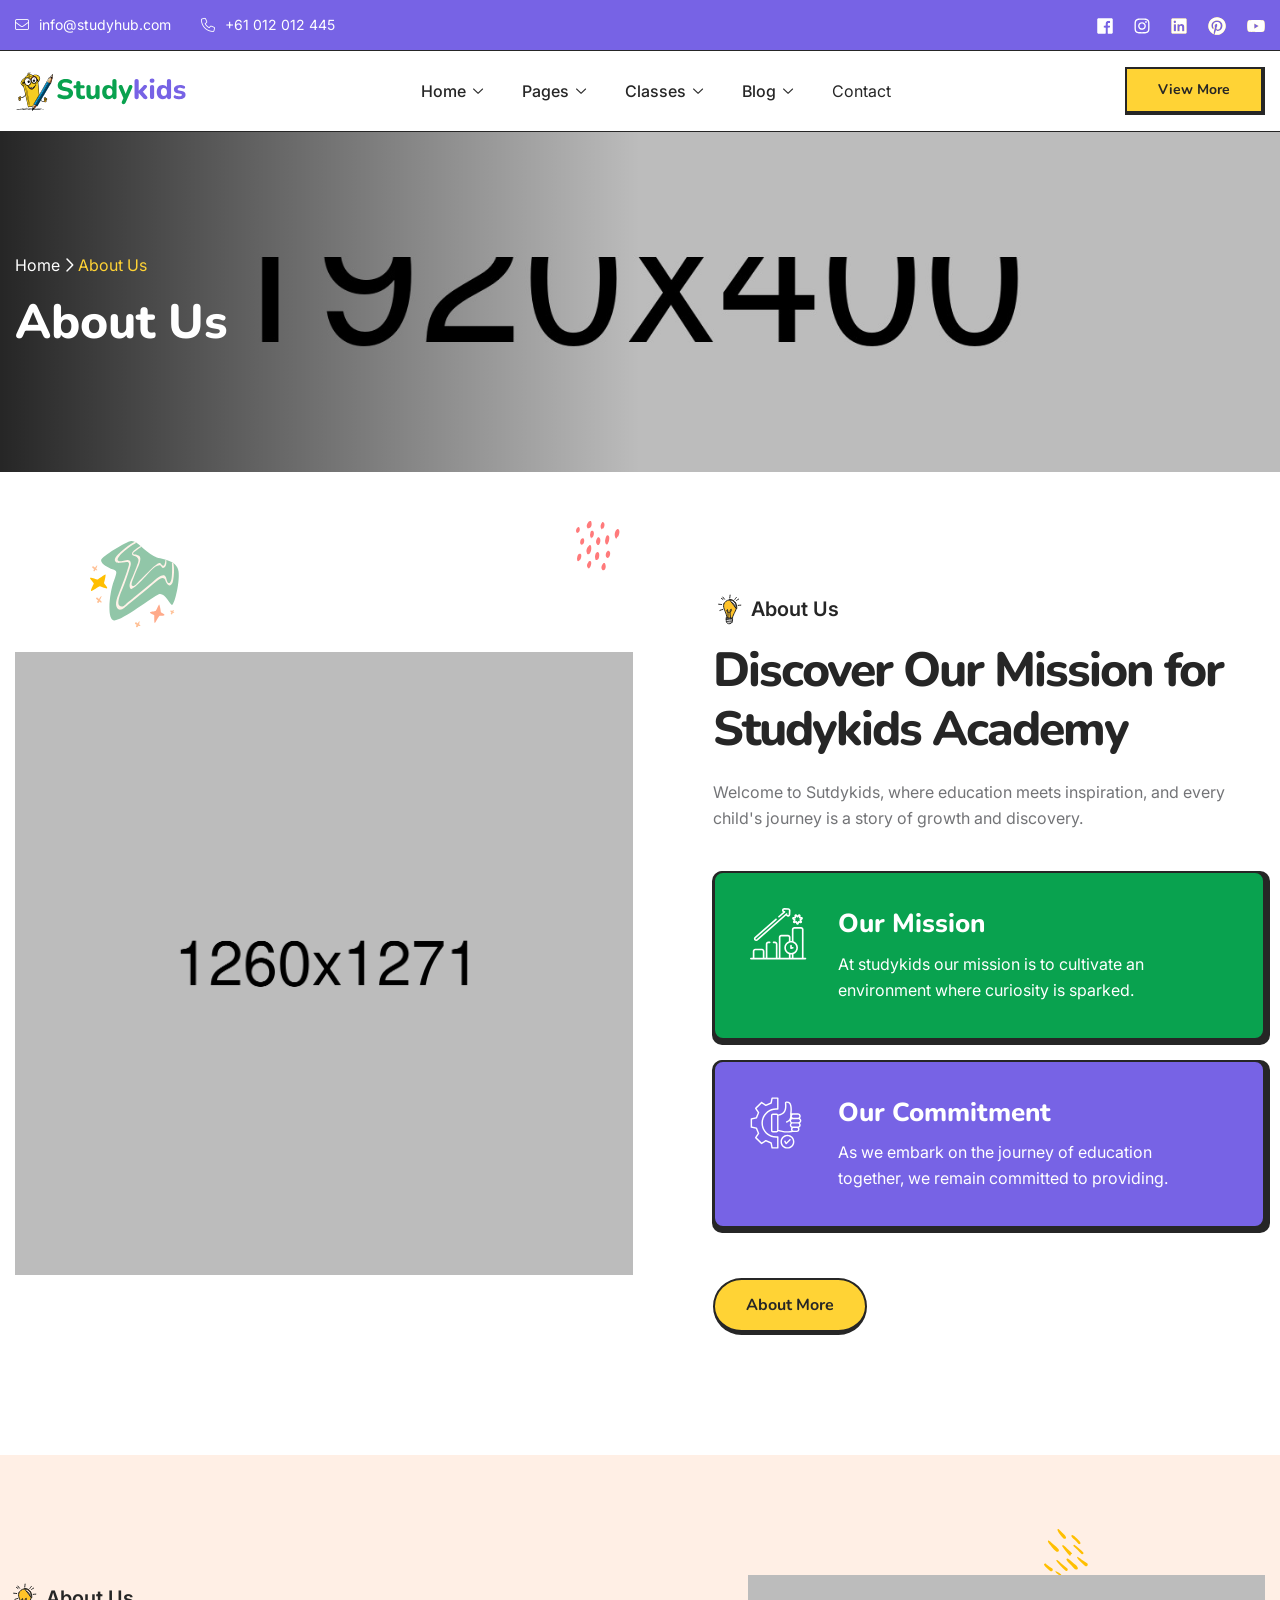
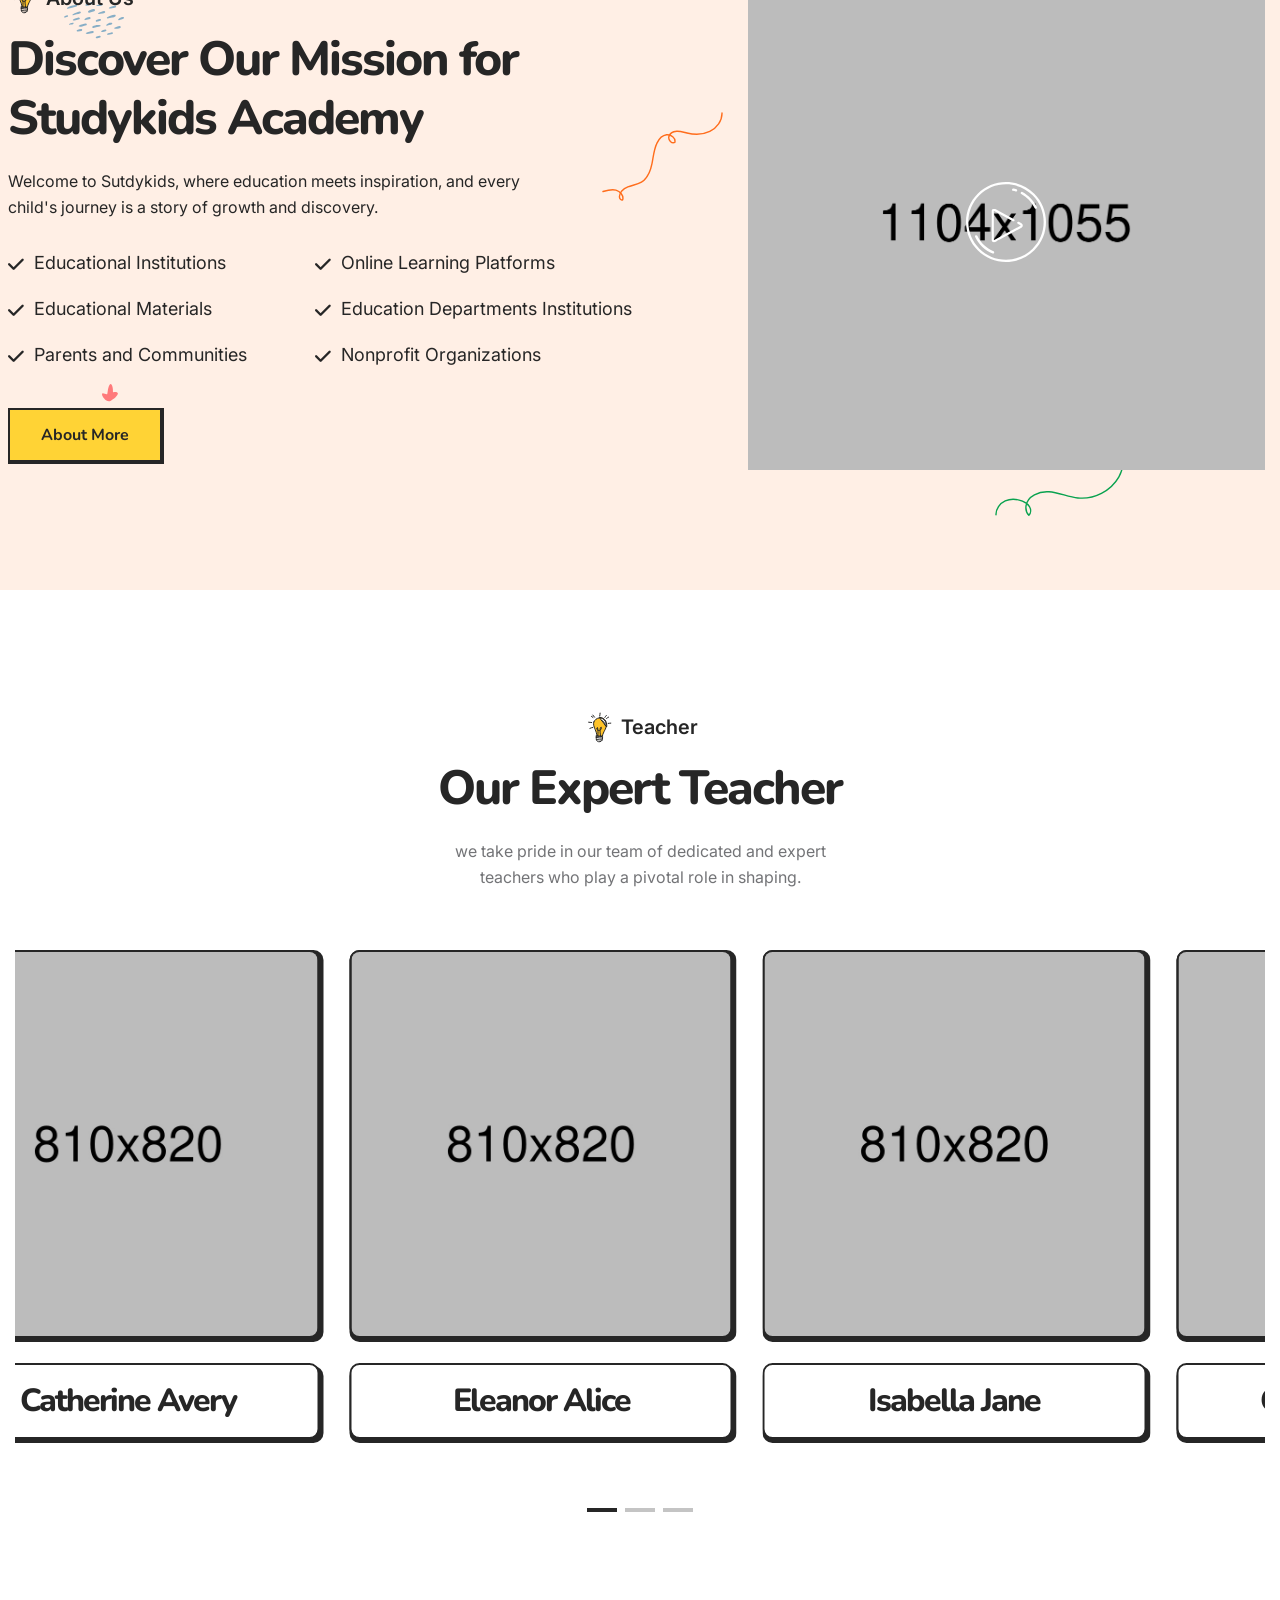
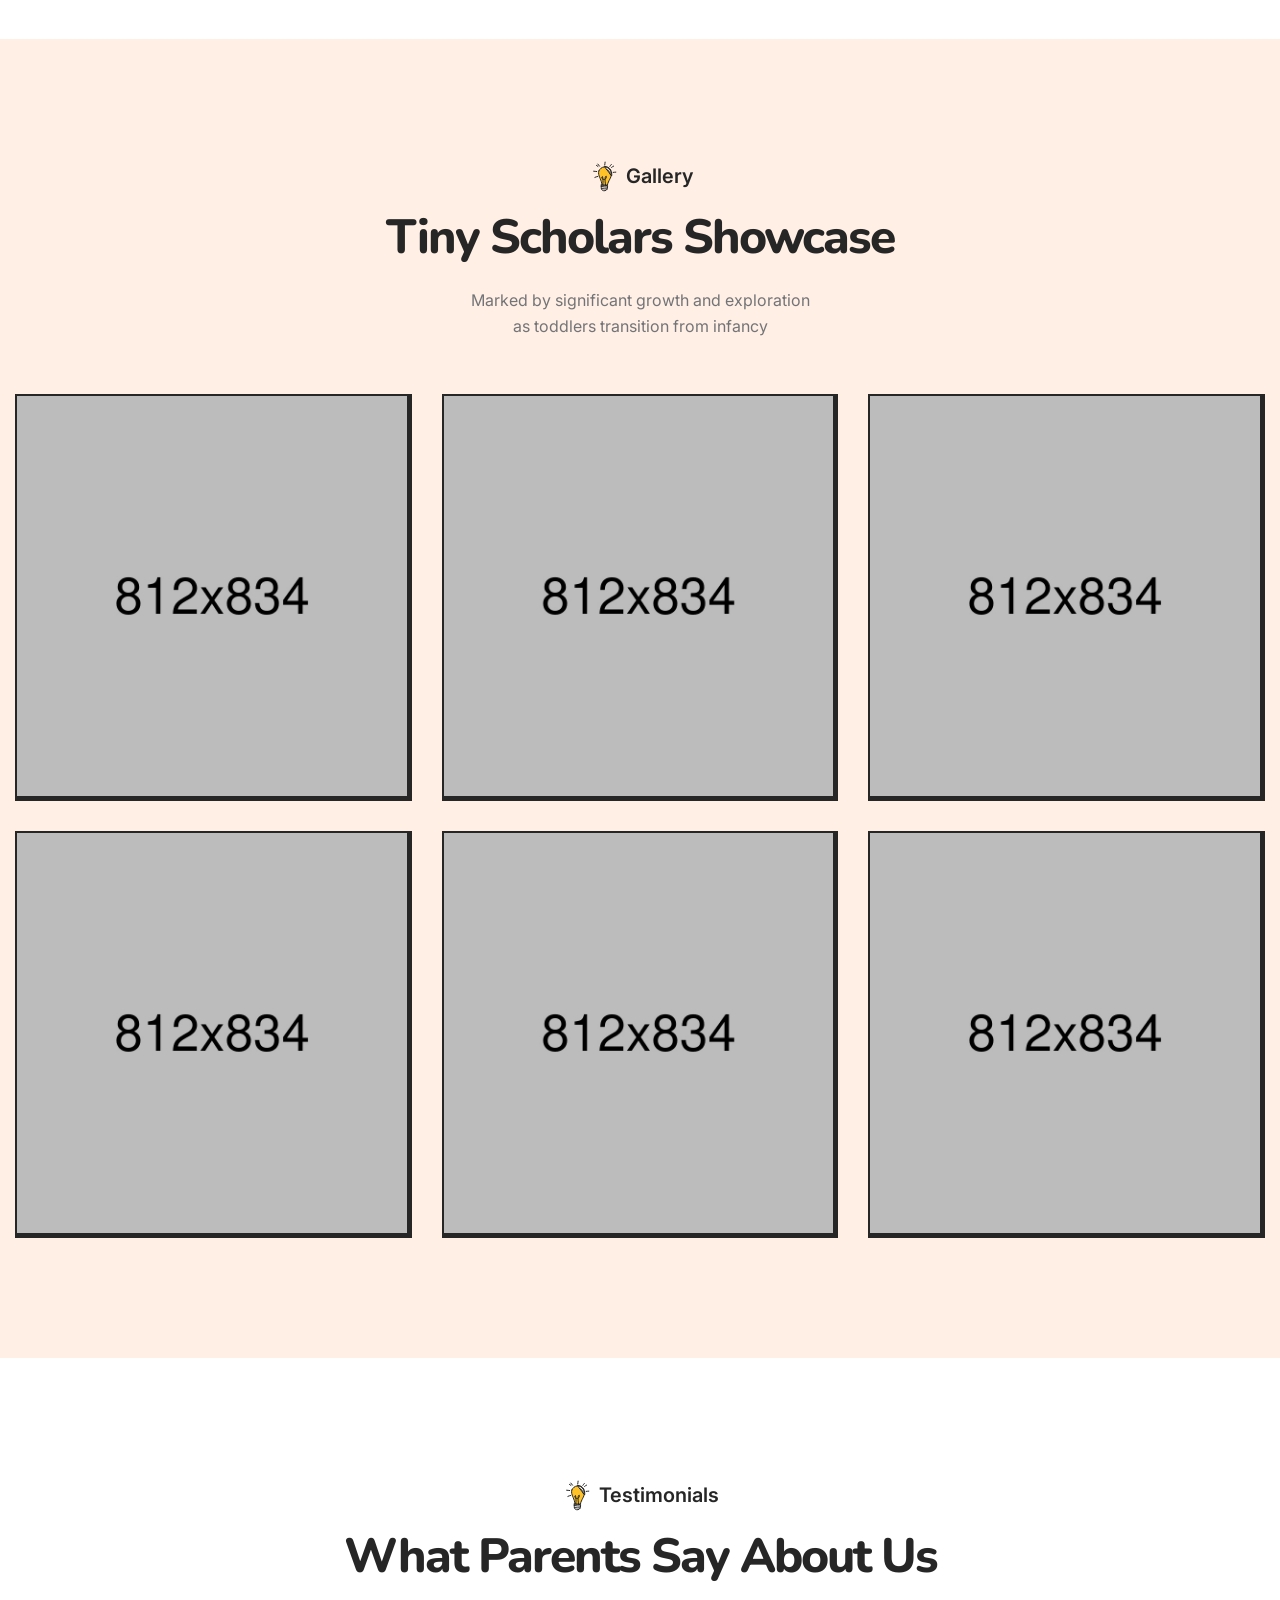
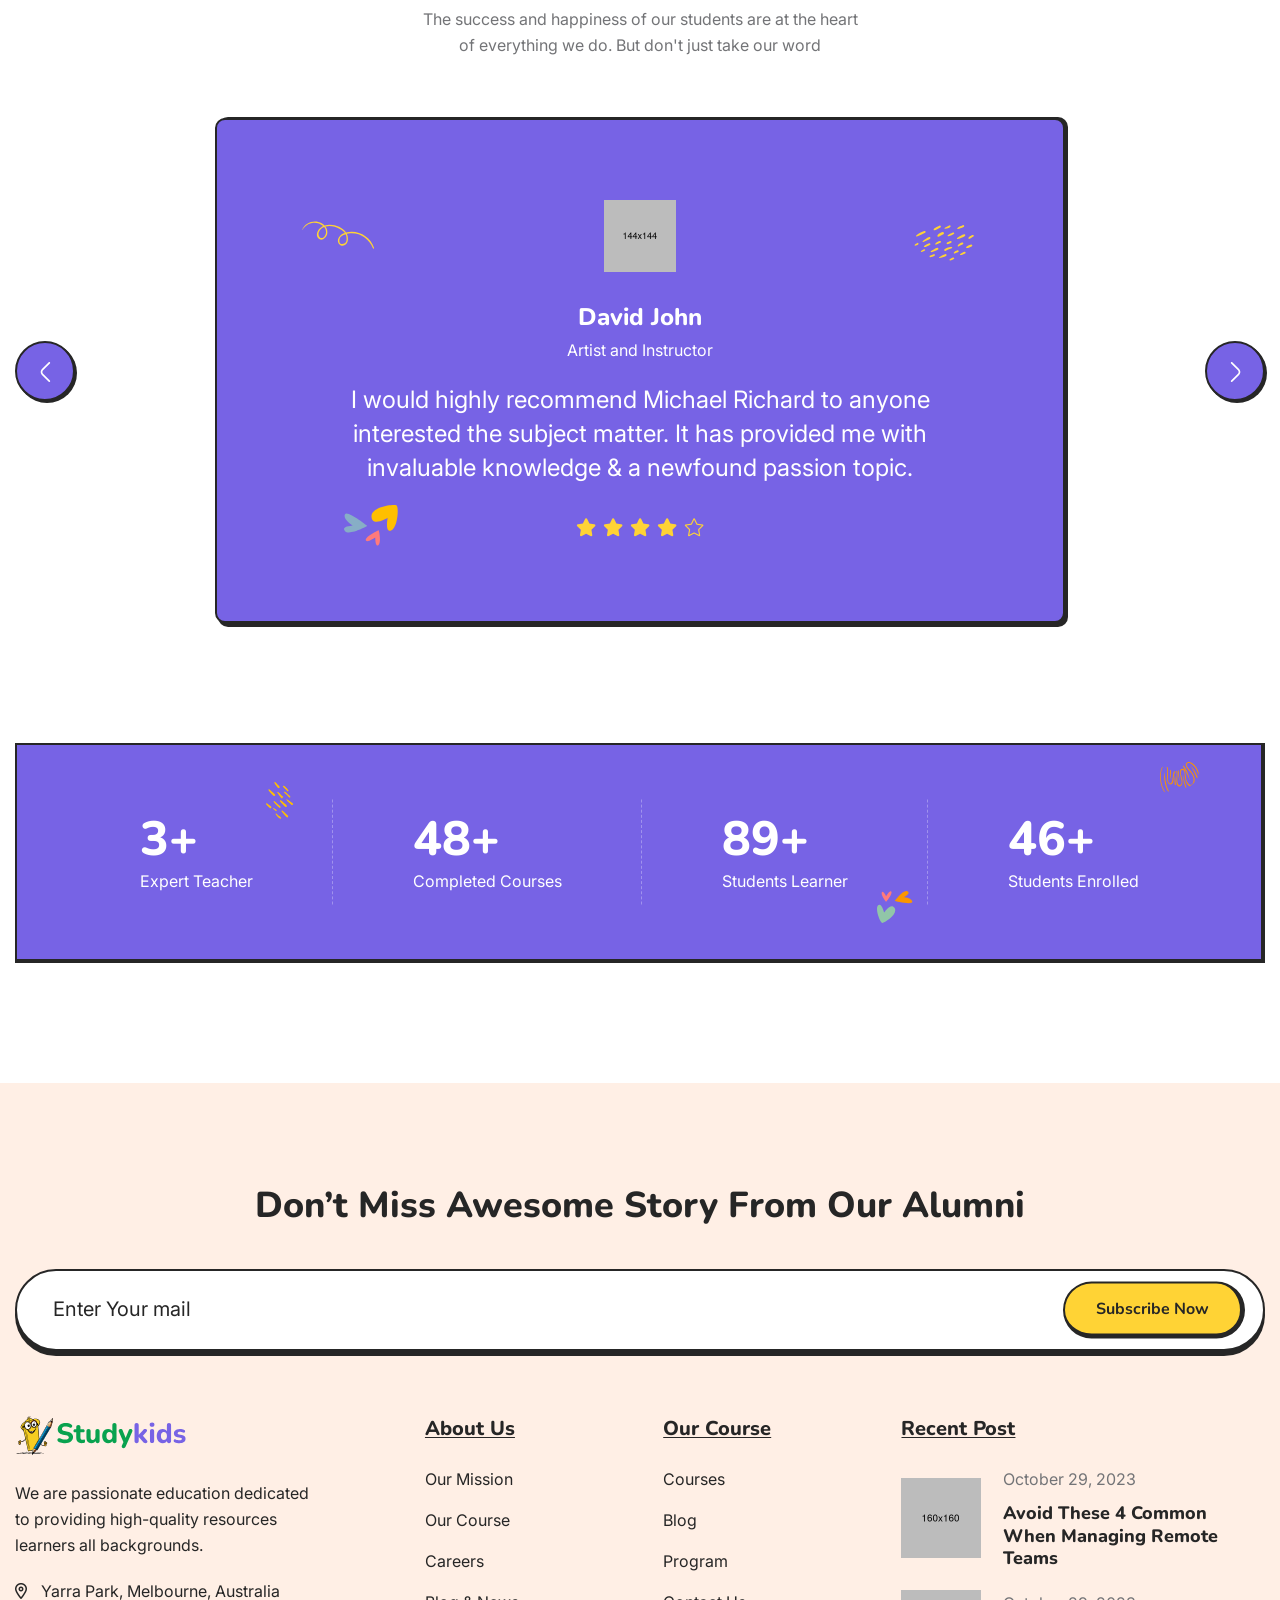
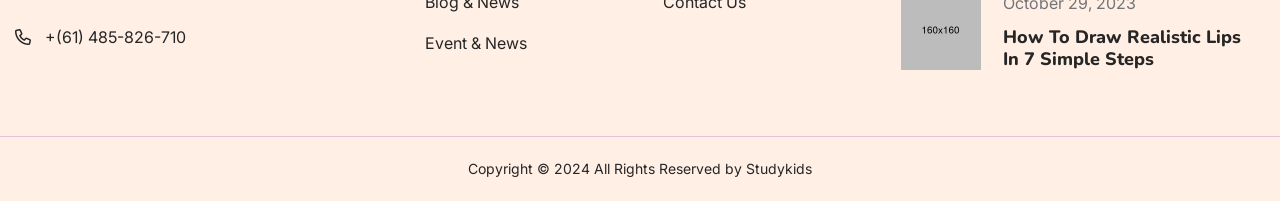
==== about.html @ 48ee7d59 "Initial website project" ====
<!DOCTYPE html>
<html lang="en">

<head>
    <meta charset="UTF-8">
    <meta name="viewport" content="width=device-width, initial-scale=1.0">
    <title>StudyKids LMS & University HTML Template </title>
    <link rel="shortcut icon" type="image/x-icon" href="assets/images/fav.png">
    <!-- fontawesome 6.4.2 -->
    <link rel="stylesheet" href="assets/css/plugins/fontawesome-6.css">
    <!-- swiper Css 10.2.0 -->
    <link rel="stylesheet" href="assets/css/plugins/swiper.min.css">
    <!-- magnific popup css -->
    <link rel="stylesheet" href="assets/css/vendor/magnific-popup.css">
    <!-- Bootstrap 5.0.2 -->
    <link rel="stylesheet" href="assets/css/vendor/bootstrap.min.css">
    <!-- jquery ui css -->
    <link rel="stylesheet" href="assets/css/vendor/jquery-ui.css">
    <!-- metismenu scss -->
    <link rel="stylesheet" href="assets/css/vendor/metismenu.css">
    <!-- custom style css -->
    <link rel="stylesheet" href="assets/css/style.css">
</head>

<body>

    <!-- header style one -->
    <!-- header style one -->
    <header class="header-one header--sticky header-default">
        <div class="header-top-one-wrapper">
            <div class="container">
                <div class="row">
                    <div class="col-lg-12">
                        <div class="header-top-one">
                            <div class="left-information">
                                <a href="mailto:someone@example.com" class="email"><i class="fa-light fa-envelope"></i>info@studyhub.com</a>
                                <a href="tel:+4733378901" class="email"><i class="fa-light fa-phone"></i>+61 012 012 445</a>
                            </div>
                            <div class="right-information">
                                <ul class="social-area">
                                    <li>
                                        <a href="#">
                                            <svg width="16" height="16" viewBox="0 0 16 16" fill="none" xmlns="http://www.w3.org/2000/svg">
                                                <path d="M14.6688 0.5H1.33125C1.11129 0.501635 0.900811 0.589738 0.745275 0.745275C0.589738 0.900811 0.501635 1.11129 0.5 1.33125V14.6688C0.501635 14.8887 0.589738 15.0992 0.745275 15.2547C0.900811 15.4103 1.11129 15.4984 1.33125 15.5H8.5125V9.7H6.5625V7.43125H8.5125V5.7625C8.5125 3.825 9.69375 2.76875 11.4312 2.76875C12.0125 2.76875 12.5938 2.76875 13.175 2.85625V4.875H11.9813C11.0375 4.875 10.8562 5.325 10.8562 5.98125V7.425H13.1063L12.8125 9.69375H10.8562V15.5H14.6688C14.8887 15.4984 15.0992 15.4103 15.2547 15.2547C15.4103 15.0992 15.4984 14.8887 15.5 14.6688V1.33125C15.4984 1.11129 15.4103 0.900811 15.2547 0.745275C15.0992 0.589738 14.8887 0.501635 14.6688 0.5V0.5Z" fill="white" />
                                                <path d="M14.6688 0.5H1.33125C1.11129 0.501635 0.900811 0.589738 0.745275 0.745275C0.589738 0.900811 0.501635 1.11129 0.5 1.33125V14.6688C0.501635 14.8887 0.589738 15.0992 0.745275 15.2547C0.900811 15.4103 1.11129 15.4984 1.33125 15.5H8.5125V9.7H6.5625V7.43125H8.5125V5.7625C8.5125 3.825 9.69375 2.76875 11.4312 2.76875C12.0125 2.76875 12.5938 2.76875 13.175 2.85625V4.875H11.9813C11.0375 4.875 10.8562 5.325 10.8562 5.98125V7.425H13.1063L12.8125 9.69375H10.8562V15.5H14.6688C14.8887 15.4984 15.0992 15.4103 15.2547 15.2547C15.4103 15.0992 15.4984 14.8887 15.5 14.6688V1.33125C15.4984 1.11129 15.4103 0.900811 15.2547 0.745275C15.0992 0.589738 14.8887 0.501635 14.6688 0.5V0.5Z" fill="white" />
                                            </svg>
                                        </a>
                                    </li>
                                    <li>
                                        <a href="#">
                                            <svg width="16" height="16" viewBox="0 0 16 16" fill="none" xmlns="http://www.w3.org/2000/svg">
                                                <path fill-rule="evenodd" clip-rule="evenodd" d="M11.0306 1.89513C10.2398 1.859 10.0026 1.85137 8 1.85137V1.85131C5.99744 1.85131 5.76019 1.859 4.96938 1.89506C4.49378 1.90072 4.02269 1.98808 3.57669 2.15331C3.25324 2.27812 2.9595 2.46925 2.71436 2.7144C2.46922 2.95955 2.27811 3.2533 2.15331 3.57675C1.98808 4.02276 1.90072 4.49384 1.89506 4.96944C1.85894 5.76025 1.85131 5.9975 1.85131 8.00006C1.85131 10.0026 1.859 10.2399 1.89506 11.0307C1.90072 11.5063 1.98808 11.9774 2.15331 12.4234C2.27812 12.7468 2.46923 13.0405 2.71437 13.2857C2.95951 13.5308 3.25325 13.7219 3.57669 13.8467C4.02269 14.012 4.49378 14.0993 4.96938 14.105C5.76013 14.1411 5.99725 14.1487 8 14.1487C10.0028 14.1487 10.2399 14.1411 11.0306 14.105C11.5062 14.0993 11.9773 14.012 12.4233 13.8467C12.7467 13.7219 13.0405 13.5308 13.2856 13.2857C13.5308 13.0405 13.7219 12.7468 13.8467 12.4234C14.0119 11.9774 14.0993 11.5063 14.1049 11.0307C14.1411 10.2399 14.1487 10.0026 14.1487 8.00006C14.1487 5.9975 14.141 5.76025 14.1049 4.96944C14.0993 4.49384 14.0119 4.02276 13.8467 3.57675C13.7219 3.25331 13.5308 2.95958 13.2856 2.71444C13.0405 2.4693 12.7467 2.27818 12.4233 2.15338C11.9773 1.98814 11.5062 1.90079 11.0306 1.89513ZM4.90775 0.545125C5.70769 0.508625 5.96312 0.5 8 0.5C10.0369 0.5 10.2923 0.508625 11.0919 0.545438C11.7141 0.557899 12.3297 0.675778 12.9125 0.894062C13.4108 1.08672 13.8633 1.38135 14.2411 1.75907C14.6188 2.13679 14.9135 2.58927 15.1063 3.0875C15.3245 3.67018 15.4424 4.28566 15.4549 4.90775C15.4914 5.70769 15.5 5.96312 15.5 8C15.5 10.0369 15.4914 10.2923 15.4552 11.0919C15.4427 11.7141 15.3248 12.3297 15.1066 12.9125C14.9139 13.4108 14.6192 13.8633 14.2414 14.2411C13.8636 14.6189 13.4111 14.9136 12.9128 15.1063C12.33 15.3245 11.7144 15.4424 11.0922 15.4549C10.2923 15.4914 10.0369 15.5 8 15.5C5.96312 15.5 5.70769 15.4914 4.90806 15.4552C4.28586 15.4427 3.67028 15.3249 3.0875 15.1066C2.58921 14.9139 2.13667 14.6192 1.7589 14.2414C1.38112 13.8636 1.08645 13.4111 0.89375 12.9128C0.675466 12.33 0.557586 11.7144 0.545125 11.0922C0.508625 10.2923 0.5 10.0369 0.5 8C0.5 5.96312 0.508625 5.70769 0.545125 4.90806C0.557579 4.28586 0.675459 3.67028 0.89375 3.0875C1.08645 2.58921 1.38112 2.13667 1.7589 1.7589C2.13667 1.38112 2.58921 1.08645 3.0875 0.89375C3.67018 0.675493 4.28566 0.557614 4.90775 0.545125ZM12.0035 4.89644C12.5005 4.89644 12.9035 4.49349 12.9035 3.99644C12.9035 3.49938 12.5005 3.09644 12.0035 3.09644C11.5064 3.09644 11.1035 3.49938 11.1035 3.99644C11.1035 4.49349 11.5064 4.89644 12.0035 4.89644ZM7.99998 4.14868C7.23825 4.14868 6.49363 4.37456 5.86027 4.79776C5.22692 5.22095 4.73328 5.82245 4.44178 6.5262C4.15027 7.22995 4.074 8.00433 4.22261 8.75142C4.37122 9.49852 4.73802 10.1848 5.27665 10.7234C5.81527 11.262 6.50152 11.6288 7.24862 11.7774C7.99571 11.926 8.77009 11.8498 9.47384 11.5583C10.1776 11.2668 10.7791 10.7731 11.2023 10.1398C11.6255 9.50641 11.8514 8.76179 11.8514 8.00006C11.8514 6.97861 11.4456 5.999 10.7233 5.27672C10.001 4.55445 9.02143 4.14868 7.99998 4.14868ZM7.99998 10.5001C7.50553 10.5001 7.02218 10.3534 6.61106 10.0787C6.19993 9.80403 5.8795 9.41358 5.69028 8.95677C5.50106 8.49995 5.45156 7.99728 5.54802 7.51233C5.64448 7.02738 5.88258 6.58192 6.23221 6.23229C6.58185 5.88266 7.0273 5.64456 7.51226 5.54809C7.99721 5.45163 8.49988 5.50114 8.95669 5.69036C9.41351 5.87958 9.80395 6.20001 10.0787 6.61113C10.3534 7.02225 10.5 7.5056 10.5 8.00006C10.5 8.6631 10.2366 9.29898 9.76775 9.76782C9.29891 10.2367 8.66302 10.5001 7.99998 10.5001Z" fill="white" />
                                            </svg>
                                        </a>
                                    </li>
                                    <li>
                                        <a href="#">
                                            <svg width="16" height="16" viewBox="0 0 16 16" fill="none" xmlns="http://www.w3.org/2000/svg">
                                                <path d="M14.3812 0.50002H1.61875C1.32795 0.498272 1.04803 0.610457 0.838927 0.812551C0.629823 1.01465 0.508163 1.29058 0.5 1.58127V14.375C0.506563 14.6662 0.627723 14.9431 0.837178 15.1455C1.04663 15.348 1.32748 15.4596 1.61875 15.4563H14.3812C14.6725 15.4596 14.9534 15.348 15.1628 15.1455C15.3723 14.9431 15.4934 14.6662 15.5 14.375V1.58127C15.4918 1.29058 15.3702 1.01465 15.1611 0.812551C14.952 0.610457 14.672 0.498272 14.3812 0.50002V0.50002ZM4.94375 13.2563H2.74375V6.12502H4.94375V13.2563ZM3.86875 5.13127C3.53097 5.13137 3.20655 4.99936 2.9648 4.76345C2.72306 4.52755 2.58316 4.20645 2.575 3.86877C2.56888 3.69723 2.59816 3.52626 2.66102 3.36653C2.72387 3.2068 2.81895 3.06172 2.94032 2.94034C3.0617 2.81897 3.20678 2.72389 3.36651 2.66104C3.52624 2.59818 3.69721 2.5689 3.86875 2.57502C4.19553 2.59777 4.50151 2.74364 4.72494 2.98317C4.94838 3.2227 5.07263 3.53808 5.07263 3.86565C5.07263 4.19321 4.94838 4.50859 4.72494 4.74812C4.50151 4.98765 4.19553 5.13352 3.86875 5.15627V5.13127ZM13.3 13.2125H11.125V9.72502C11.125 8.89377 11.125 7.81252 9.9625 7.81252C8.8 7.81252 8.625 8.72502 8.625 9.64377V13.175H6.4V6.12502H8.475V7.06252H8.51875C8.73143 6.69316 9.04155 6.38937 9.41522 6.18435C9.78888 5.97933 10.2117 5.88097 10.6375 5.90002C12.8812 5.90002 13.3 7.40002 13.3 9.30627V13.2125Z" fill="#FFD335" />
                                                <path d="M14.3812 0.50002H1.61875C1.32795 0.498272 1.04803 0.610457 0.838927 0.812551C0.629823 1.01465 0.508163 1.29058 0.5 1.58127V14.375C0.506563 14.6662 0.627723 14.9431 0.837178 15.1455C1.04663 15.348 1.32748 15.4596 1.61875 15.4563H14.3812C14.6725 15.4596 14.9534 15.348 15.1628 15.1455C15.3723 14.9431 15.4934 14.6662 15.5 14.375V1.58127C15.4918 1.29058 15.3702 1.01465 15.1611 0.812551C14.952 0.610457 14.672 0.498272 14.3812 0.50002V0.50002ZM4.94375 13.2563H2.74375V6.12502H4.94375V13.2563ZM3.86875 5.13127C3.53097 5.13137 3.20655 4.99936 2.9648 4.76345C2.72306 4.52755 2.58316 4.20645 2.575 3.86877C2.56888 3.69723 2.59816 3.52626 2.66102 3.36653C2.72387 3.2068 2.81895 3.06172 2.94032 2.94034C3.0617 2.81897 3.20678 2.72389 3.36651 2.66104C3.52624 2.59818 3.69721 2.5689 3.86875 2.57502C4.19553 2.59777 4.50151 2.74364 4.72494 2.98317C4.94838 3.2227 5.07263 3.53808 5.07263 3.86565C5.07263 4.19321 4.94838 4.50859 4.72494 4.74812C4.50151 4.98765 4.19553 5.13352 3.86875 5.15627V5.13127ZM13.3 13.2125H11.125V9.72502C11.125 8.89377 11.125 7.81252 9.9625 7.81252C8.8 7.81252 8.625 8.72502 8.625 9.64377V13.175H6.4V6.12502H8.475V7.06252H8.51875C8.73143 6.69316 9.04155 6.38937 9.41522 6.18435C9.78888 5.97933 10.2117 5.88097 10.6375 5.90002C12.8812 5.90002 13.3 7.40002 13.3 9.30627V13.2125Z" fill="white" />
                                            </svg>
                                        </a>
                                    </li>
                                    <li>
                                        <a href="#">
                                            <svg width="18" height="18" viewBox="0 0 18 18" fill="none" xmlns="http://www.w3.org/2000/svg">
                                                <path d="M9 0.25C6.9714 0.263815 5.01064 0.982071 3.45313 2.2819C1.89562 3.58172 0.838154 5.38235 0.461624 7.37574C0.085095 9.36913 0.412903 11.4314 1.38897 13.2098C2.36504 14.9882 3.92871 16.3722 5.8125 17.125C5.68589 16.2965 5.68589 15.4535 5.8125 14.625L6.84375 10.25C6.68055 9.85378 6.59974 9.42847 6.60625 9C6.60625 7.7875 7.3125 6.875 8.1875 6.875C8.34601 6.87262 8.50317 6.90452 8.6482 6.96853C8.79323 7.03255 8.92272 7.12715 9.02778 7.24587C9.13284 7.36458 9.21101 7.50461 9.25691 7.65635C9.30282 7.80808 9.31538 7.96795 9.29375 8.125C9.29375 8.875 8.81875 10 8.56875 11.0375C8.51494 11.231 8.50854 11.4346 8.5501 11.6311C8.59165 11.8275 8.67993 12.0111 8.80747 12.1662C8.93501 12.3214 9.09805 12.4435 9.28278 12.5223C9.46752 12.601 9.66851 12.6341 9.86875 12.6188C11.4187 12.6188 12.6187 10.975 12.6187 8.6125C12.6343 8.13243 12.5497 7.65438 12.3702 7.20885C12.1907 6.76331 11.9203 6.36009 11.5763 6.02488C11.2323 5.68968 10.8222 5.42987 10.3721 5.26201C9.92209 5.09416 9.442 5.02195 8.9625 5.05C8.45056 5.02801 7.93948 5.11013 7.4602 5.29139C6.98092 5.47264 6.5434 5.74927 6.17412 6.10452C5.80485 6.45977 5.5115 6.88626 5.31184 7.35817C5.11217 7.83008 5.01033 8.33759 5.0125 8.85C5.00555 9.56384 5.22429 10.2616 5.6375 10.8438C5.66754 10.8771 5.68895 10.9174 5.69984 10.961C5.71074 11.0046 5.71079 11.0501 5.7 11.0938C5.63125 11.3688 5.48125 11.9688 5.45625 12.0875C5.43125 12.2063 5.325 12.2812 5.1625 12.2062C4.06875 11.6937 3.3875 10.1 3.3875 8.8125C3.3875 6.05625 5.39375 3.51875 9.16875 3.51875C12.2 3.51875 14.5625 5.68125 14.5625 8.575C14.5625 11.5875 12.6875 14.0125 10.0187 14.0125C9.62751 14.0261 9.23907 13.9418 8.8887 13.7671C8.53834 13.5925 8.23715 13.3331 8.0125 13.0125L7.46875 15.0938C7.20809 15.9026 6.84247 16.6738 6.38125 17.3875C7.23111 17.6387 8.11386 17.7609 9 17.75C11.3206 17.75 13.5462 16.8281 15.1872 15.1872C16.8281 13.5462 17.75 11.3206 17.75 9C17.75 6.67936 16.8281 4.45376 15.1872 2.81282C13.5462 1.17187 11.3206 0.25 9 0.25" fill="#FFD335" />
                                                <path d="M9 0.25C6.9714 0.263815 5.01064 0.982071 3.45313 2.2819C1.89562 3.58172 0.838154 5.38235 0.461624 7.37574C0.085095 9.36913 0.412903 11.4314 1.38897 13.2098C2.36504 14.9882 3.92871 16.3722 5.8125 17.125C5.68589 16.2965 5.68589 15.4535 5.8125 14.625L6.84375 10.25C6.68055 9.85378 6.59974 9.42847 6.60625 9C6.60625 7.7875 7.3125 6.875 8.1875 6.875C8.34601 6.87262 8.50317 6.90452 8.6482 6.96853C8.79323 7.03255 8.92272 7.12715 9.02778 7.24587C9.13284 7.36458 9.21101 7.50461 9.25691 7.65635C9.30282 7.80808 9.31538 7.96795 9.29375 8.125C9.29375 8.875 8.81875 10 8.56875 11.0375C8.51494 11.231 8.50854 11.4346 8.5501 11.6311C8.59165 11.8275 8.67993 12.0111 8.80747 12.1662C8.93501 12.3214 9.09805 12.4435 9.28278 12.5223C9.46752 12.601 9.66851 12.6341 9.86875 12.6188C11.4187 12.6188 12.6187 10.975 12.6187 8.6125C12.6343 8.13243 12.5497 7.65438 12.3702 7.20885C12.1907 6.76331 11.9203 6.36009 11.5763 6.02488C11.2323 5.68968 10.8222 5.42987 10.3721 5.26201C9.92209 5.09416 9.442 5.02195 8.9625 5.05C8.45056 5.02801 7.93948 5.11013 7.4602 5.29139C6.98092 5.47264 6.5434 5.74927 6.17412 6.10452C5.80485 6.45977 5.5115 6.88626 5.31184 7.35817C5.11217 7.83008 5.01033 8.33759 5.0125 8.85C5.00555 9.56384 5.22429 10.2616 5.6375 10.8438C5.66754 10.8771 5.68895 10.9174 5.69984 10.961C5.71074 11.0046 5.71079 11.0501 5.7 11.0938C5.63125 11.3688 5.48125 11.9688 5.45625 12.0875C5.43125 12.2063 5.325 12.2812 5.1625 12.2062C4.06875 11.6937 3.3875 10.1 3.3875 8.8125C3.3875 6.05625 5.39375 3.51875 9.16875 3.51875C12.2 3.51875 14.5625 5.68125 14.5625 8.575C14.5625 11.5875 12.6875 14.0125 10.0187 14.0125C9.62751 14.0261 9.23907 13.9418 8.8887 13.7671C8.53834 13.5925 8.23715 13.3331 8.0125 13.0125L7.46875 15.0938C7.20809 15.9026 6.84247 16.6738 6.38125 17.3875C7.23111 17.6387 8.11386 17.7609 9 17.75C11.3206 17.75 13.5462 16.8281 15.1872 15.1872C16.8281 13.5462 17.75 11.3206 17.75 9C17.75 6.67936 16.8281 4.45376 15.1872 2.81282C13.5462 1.17187 11.3206 0.25 9 0.25" fill="white" />
                                            </svg>
                                        </a>
                                    </li>
                                    <li>
                                        <a href="#">
                                            <svg width="18" height="14" viewBox="0 0 18 14" fill="none" xmlns="http://www.w3.org/2000/svg">
                                                <path d="M17.3817 2.7875C17.2821 2.41753 17.0871 2.0802 16.8162 1.80927C16.5453 1.53835 16.2079 1.34334 15.838 1.24375C14.4755 0.875 9.00047 0.875 9.00047 0.875C9.00047 0.875 3.52547 0.875 2.16297 1.24375C1.79299 1.34334 1.45567 1.53835 1.18474 1.80927C0.913819 2.0802 0.718806 2.41753 0.61922 2.7875C0.364811 4.17704 0.241353 5.58739 0.25047 7C0.241353 8.41261 0.364811 9.82296 0.61922 11.2125C0.718806 11.5825 0.913819 11.9198 1.18474 12.1907C1.45567 12.4617 1.79299 12.6567 2.16297 12.7563C3.52547 13.125 9.00047 13.125 9.00047 13.125C9.00047 13.125 14.4755 13.125 15.838 12.7563C16.2079 12.6567 16.5453 12.4617 16.8162 12.1907C17.0871 11.9198 17.2821 11.5825 17.3817 11.2125C17.6361 9.82296 17.7596 8.41261 17.7505 7C17.7596 5.58739 17.6361 4.17704 17.3817 2.7875V2.7875ZM7.25047 9.625V4.375L11.7942 7L7.25047 9.625Z" fill="#FFD335" />
                                                <path d="M17.3817 2.7875C17.2821 2.41753 17.0871 2.0802 16.8162 1.80927C16.5453 1.53835 16.2079 1.34334 15.838 1.24375C14.4755 0.875 9.00047 0.875 9.00047 0.875C9.00047 0.875 3.52547 0.875 2.16297 1.24375C1.79299 1.34334 1.45567 1.53835 1.18474 1.80927C0.913819 2.0802 0.718806 2.41753 0.61922 2.7875C0.364811 4.17704 0.241353 5.58739 0.25047 7C0.241353 8.41261 0.364811 9.82296 0.61922 11.2125C0.718806 11.5825 0.913819 11.9198 1.18474 12.1907C1.45567 12.4617 1.79299 12.6567 2.16297 12.7563C3.52547 13.125 9.00047 13.125 9.00047 13.125C9.00047 13.125 14.4755 13.125 15.838 12.7563C16.2079 12.6567 16.5453 12.4617 16.8162 12.1907C17.0871 11.9198 17.2821 11.5825 17.3817 11.2125C17.6361 9.82296 17.7596 8.41261 17.7505 7C17.7596 5.58739 17.6361 4.17704 17.3817 2.7875V2.7875ZM7.25047 9.625V4.375L11.7942 7L7.25047 9.625Z" fill="white" />
                                            </svg>
                                        </a>
                                    </li>
                                </ul>
                            </div>
                        </div>
                    </div>
                </div>
            </div>
        </div>
        <div class="header-main">
            <div class="container">
                <div class="header-one-wrapper">
                    <div class="left-side-header">
                        <a href="index.html" class="logo-area">
                            <img src="assets/images/logo/logo-1.svg" alt="logo">
                        </a>
                    </div>

                    <div class="main-nav-one">
                        <nav>
                            <ul>
                                <li class="has-dropdown" style="position: static;">
                                    <a class="nav-link" href="#">Home</a>

                                    <ul class="submenu">
                                        <li>
                                            <a href="index.html">Home 01</a>
                                        </li>
                                        <li>
                                            <a href="index-two.html">Home 02</a>
                                        </li>
                                        <li>
                                            <a href="index-three.html">Home 03</a>
                                        </li>
                                        <li>
                                            <a href="index-four.html">Home 04</a>
                                        </li>
                                    </ul>
                                </li>
                                <li class="has-dropdown">
                                    <a class="nav-link" href="#">Pages</a>
                                    <ul class="submenu">
                                        <li><a href="about.html">About Us</a></li>
                                        <li><a href="team.html">Team</a></li>
                                        <li><a href="team-details.html">Team Details</a></li>
                                        <li><a href="event.html">Event</a></li>
                                        <li><a href="event-details.html">Event Details</a></li>
                                        <li><a href="program-details.html">Program Details</a></li>
                                        <li><a href="pricing.html">Pricing</a></li>
                                        <li><a href="pricing-two.html">Pricing Two</a></li>
                                    </ul>
                                </li>
                                <li class="has-dropdown">
                                    <a class="nav-link" href="#">Classes</a>
                                    <ul class="submenu">
                                        <li><a href="course.html">Courses</a></li>
                                        <li><a href="course-details.html">Course Details</a></li>
                                    </ul>
                                </li>
                                <li class="has-dropdown">
                                    <a class="nav-link" href="#">Blog</a>
                                    <ul class="submenu">
                                        <li><a href="blog.html">Blog</a></li>
                                        <li><a href="blog-grid.html">Blog Grid</a></li>
                                        <li><a href="blog-list.html">Blog List</a></li>
                                        <li><a href="blog-right-sidebar.html">Blog Right Sidebar</a></li>
                                        <li><a href="blog-left-sidebar.html">Blog Left Sidebar</a></li>
                                        <li><a href="blog-details.html">Blog Details</a></li>
                                    </ul>
                                </li>
                                <li>
                                    <a class="nav-link" href="contact.html">Contact</a>
                                </li>
                            </ul>
                        </nav>
                    </div>

                    <div class="header-right-area-one">
                        <div class="buttons-area">
                            <a href="registration.html" class="rts-btn btn-primary">View More</a>
                        </div>
                        <div class="menu-btn" id="menu-btn">
                            <svg width="20" height="16" viewBox="0 0 20 16" fill="none" xmlns="http://www.w3.org/2000/svg">
                                <rect y="14" width="20" height="2" fill="#1F1F25"></rect>
                                <rect y="7" width="20" height="2" fill="#1F1F25"></rect>
                                <rect width="20" height="2" fill="#1F1F25"></rect>
                            </svg>
                        </div>
                    </div>
                </div>
            </div>
        </div>
    </header>
    <!-- header style end -->
    <!-- header style end -->

    <!-- Bread-Crumb style -->

    <!-- bread crumb area -->
    <div class="rts-breadcrumb-area rts-section-gap bg_image">
        <div class="container">
            <div class="row">
                <div class="col-lg-12">
                    <div class="breadcrumb-main-wrapper">
                        <div class="pagination-wrapper">
                            <a href="index.html">Home</a>
                            <i class="fa-regular fa-chevron-right"></i>
                            <a class="active" href="about.html">About Us</a>
                        </div>
                        <!-- breadcrumb pagination area -->
                        <h2 class="title">About Us</h2>
                        <!-- breadcrumb pagination area end -->
                    </div>
                </div>
            </div>
        </div>
    </div>
    <!-- bread crumb area end -->

    <!-- Bread-Crumb style End -->

    <!-- about area start -->
    <section class="rts-about-area rts-shape-move rts-section-gap">
        <div class="container">
            <div class="section-inner">
                <div class="row align-items-center">
                    <div class="col-lg-6">
                        <div class="about-image">
                            <img src="assets/images/about/about-01.png" alt="">
                        </div>
                    </div>
                    <div class="col-lg-6">
                        <div class="about-content">
                            <div class="section-title-area">
                                <p class="pre-title"><img src="assets/images/banner/title-img.svg" alt="">About Us</p>
                                <h2 class="section-title">Discover Our Mission for Studykids Academy</h2>
                                <p class="desc">Welcome to Sutdykids, where education meets inspiration, and every child's journey is a story of growth and discovery.</p>
                            </div>
                            <ul class="about-wrapper">
                                <li class="wrapper-list">
                                    <div class="list-inner">
                                        <div class="icon"><img src="assets/images/icon/01.svg" alt=""></div>
                                        <div class="content">
                                            <h4 class="title">Our Mission</h4>
                                            <p class="desc">At studykids our mission is to cultivate
                                                an environment where curiosity is sparked.</p>
                                        </div>
                                    </div>
                                </li>
                                <li class="wrapper-list">
                                    <div class="list-inner">
                                        <div class="icon"><img src="assets/images/icon/02.svg" alt=""></div>
                                        <div class="content">
                                            <h4 class="title">Our Commitment</h4>
                                            <p class="desc">As we embark on the journey of education
                                                together, we remain committed to providing.</p>
                                        </div>
                                    </div>
                                </li>
                            </ul>
                            <div class="about-btn-area">
                                <a href="#" class="rts-btn btn-primary border-radius">About More</a>
                            </div>
                        </div>
                    </div>
                </div>
            </div>
        </div>
        <div class="shape-image">
            <div class="shape one" data-speed="0.04" data-revert="true"><img src="assets/images/banner/shape/08.svg" alt="shape_image"></div>
            <div class="shape two" data-speed="0.04" data-revert="true"><img src="assets/images/banner/shape/09.svg" alt="shape_image"></div>
            <div class="shape three" data-speed="0.04"><img src="assets/images/banner/shape/10.svg" alt="shape_image"></div>
        </div>
    </section>
    <!-- about area end -->

    <!-- about area start -->
    <section class="rts-about-area area-2 rts-shape-move rts-section-gap section-bg2">
        <div class="container">
            <div class="section-inner">
                <div class="row align-items-center">
                    <div class="col-lg-6 p-0">
                        <div class="about-content area-2">
                            <div class="section-title-area">
                                <p class="pre-title"><img src="assets/images/banner/title-img.svg" alt="">About Us</p>
                                <h2 class="section-title">Discover Our Mission for Studykids Academy</h2>
                                <p class="desc">Welcome to Sutdykids, where education meets inspiration, and every <br> child's journey is a story of growth and discovery.</p>
                            </div>
                            <div class="about-wrapper-area">
                                <ul class="about-wrapper">
                                    <li class="item">
                                        <i class="fa-solid fa-check"></i>
                                        Educational Institutions
                                    </li>
                                    <li class="item">
                                        <i class="fa-solid fa-check"></i>
                                        Educational Materials
                                    </li>
                                    <li class="item">
                                        <i class="fa-solid fa-check"></i>
                                        Parents and Communities
                                    </li>
                                </ul>
                                <ul class="about-wrapper">
                                    <li class="item">
                                        <i class="fa-solid fa-check"></i>
                                        Online Learning Platforms
                                    </li>
                                    <li class="item">
                                        <i class="fa-solid fa-check"></i>
                                        Education Departments Institutions
                                    </li>
                                    <li class="item">
                                        <i class="fa-solid fa-check"></i>
                                        Nonprofit Organizations
                                    </li>
                                </ul>
                            </div>
                            <div class="about-btn-area">
                                <a href="#" class="rts-btn btn-primary">About More</a>
                            </div>
                        </div>
                    </div>
                    <div class="col-lg-6 order-change">
                        <div class="about-image2">
                            <img src="assets/images/about/about-02.png" alt="">
                            <div class="video-btn-area">
                                <div class="vedio-icone">
                                    <a class="video-play-button play-video popup-video" href="https://www.youtube.com/watch?v=ezbJwaLmOeM">
                                        <span class="icon"><img src="assets/images/icon/round-shape.svg" width="80" alt=""></span>
                                        <span class="play-icon">
                                            <img src="assets/images/icon/play.svg" width="32" alt="">
                                        </span>
                                    </a>
                                    <div class="video-overlay">
                                        <a class="video-overlay-close">×</a>
                                    </div>
                                </div>
                            </div>
                        </div>
                    </div>
                </div>
            </div>
        </div>
        <div class="shape-image">
            <div class="shape one" data-speed="0.04" data-revert="true"><img src="assets/images/banner/shape/25.svg" alt="shape_image"></div>
            <div class="shape two" data-speed="0.04" data-revert="true"><img src="assets/images/banner/shape/26.svg" alt="shape_image"></div>
            <div class="shape three" data-speed="0.04"><img src="assets/images/banner/shape/27.svg" alt="shape_image"></div>
            <div class="shape four" data-speed="0.04"><img src="assets/images/banner/shape/28.svg" alt="shape_image"></div>
            <div class="shape five" data-speed="0.04" data-revert="true"><img src="assets/images/banner/shape/29.svg" alt="shape_image"></div>
            <div class="shape six" data-speed="0.04" data-revert="true"><img src="assets/images/banner/shape/02.svg" alt="shape_image"></div>
        </div>
    </section>
    <!-- about area end -->

    <!-- course area start -->
    <section class="rts-team-area rts-section-gap inner">
        <div class="container">
            <div class="section-title-area text-center">
                <p class="pre-title justify-content-center"><img src="assets/images/banner/title-img.svg" alt="">Teacher</p>
                <h2 class="section-title">Our Expert Teacher</h2>
                <p class="desc">we take pride in our team of dedicated and expert <br> teachers who play a pivotal role in shaping.</p>
            </div>
            <div class="slider-inner">
                <div class="swiper mySwiper-category-1 swiper-data" data-swiper='{
                            "spaceBetween":30,
                            "slidesPerView":3,
                            "loop": true,
                            "speed": 1500,
                            "pagination":{
                                "el": ".swiper-pagination3",
                                "clickable": "true"
                            },
                            "autoplay":{
                                "delay":"4000"
                            },
                            "breakpoints":{
                            "0":{
                                "slidesPerView":1,
                                "spaceBetween":30},
                            "320":{
                                "slidesPerView":1,
                                "spaceBetween":30},
                            "480":{
                                "slidesPerView":1,
                                "spaceBetween":30},
                            "640":{
                                "slidesPerView":2,
                                "spaceBetween":30},
                            "840":{
                                "slidesPerView":2,
                                "spaceBetween":30},
                            "1140":{
                                "slidesPerView":3,
                                "spaceBetween":30}
                            }
                        }'>
                    <div class="swiper-wrapper">
                        <!-- single swiper style -->
                        <div class="swiper-slide">
                            <div class="team-wrapper">
                                <div class="wrapper-inner">
                                    <div class="image">
                                        <img src="assets/images/instructor/01.jpg" alt="">
                                        <ul class="social-area">
                                            <li><a href="#"><img src="assets/images/instructor/social-01.svg" alt=""></a></li>
                                            <li><a href="#"><img src="assets/images/instructor/social-02.svg" alt=""></a></li>
                                            <li><a href="#"><img src="assets/images/instructor/social-03.svg" alt=""></a></li>
                                            <li><a href="#"><img src="assets/images/instructor/social-04.svg" alt=""></a></li>
                                        </ul>
                                    </div>
                                </div>
                                <div class="content">
                                    <h4 class="title"><a href="team-details.html">Eleanor Alice</a></h4>
                                </div>
                            </div>
                        </div>
                        <!-- single swiper style -->
                        <!-- single swiper style -->
                        <div class="swiper-slide">
                            <div class="team-wrapper">
                                <div class="wrapper-inner">
                                    <div class="image">
                                        <img src="assets/images/instructor/02.jpg" alt="">
                                        <ul class="social-area">
                                            <li><a href="#"><img src="assets/images/instructor/social-01.svg" alt=""></a></li>
                                            <li><a href="#"><img src="assets/images/instructor/social-02.svg" alt=""></a></li>
                                            <li><a href="#"><img src="assets/images/instructor/social-03.svg" alt=""></a></li>
                                            <li><a href="#"><img src="assets/images/instructor/social-04.svg" alt=""></a></li>
                                        </ul>
                                    </div>
                                </div>
                                <div class="content">
                                    <h4 class="title"><a href="team-details.html">Isabella Jane</a></h4>
                                </div>
                            </div>
                        </div>
                        <!-- single swiper style -->
                        <!-- single swiper style -->
                        <div class="swiper-slide">
                            <div class="team-wrapper">
                                <div class="wrapper-inner">
                                    <div class="image">
                                        <img src="assets/images/instructor/03.jpg" alt="">
                                        <ul class="social-area">
                                            <li><a href="#"><img src="assets/images/instructor/social-01.svg" alt=""></a></li>
                                            <li><a href="#"><img src="assets/images/instructor/social-02.svg" alt=""></a></li>
                                            <li><a href="#"><img src="assets/images/instructor/social-03.svg" alt=""></a></li>
                                            <li><a href="#"><img src="assets/images/instructor/social-04.svg" alt=""></a></li>
                                        </ul>
                                    </div>
                                </div>
                                <div class="content">
                                    <h4 class="title"><a href="team-details.html">Catherine Avery</a></h4>
                                </div>
                            </div>
                        </div>
                        <!-- single swiper style -->
                    </div>
                </div>
                <div class="swiper-pagination3"></div>
            </div>
        </div>
    </section>
    <!-- course area end -->

    <!-- gallery area start -->
    <section class="rts-gallery-area rts-section-gap section-bg2">
        <div class="container">
            <div class="section-title-area text-center">
                <p class="pre-title justify-content-center"><img src="assets/images/banner/title-img.svg" alt="">Gallery</p>
                <h2 class="section-title">Tiny Scholars Showcase</h2>
                <p class="desc">Marked by significant growth and exploration <br> as toddlers transition from infancy</p>
            </div>
            <div class="section-inner">
                <div class="row g-5">
                    <div class="col-lg-4">
                        <div class="gallery-wrapper">
                            <img src="assets/images/course/12.jpg" alt="gallery-image">
                            <a href="assets/images/course/12.jpg" class="gallery-image">
                                <div class="item-overlay">
                                    <span>
                                        <i class="fa-light fa-plus"></i>  
                                    </span>
                                </div>
                            </a>
                        </div>
                    </div>
                    <div class="col-lg-4">
                        <div class="gallery-wrapper">
                            <img src="assets/images/course/13.jpg" alt="gallery-image">
                            <a href="assets/images/course/13.jpg" class="gallery-image">
                                <div class="item-overlay">
                                    <span>
                                        <i class="fa-light fa-plus"></i>  
                                    </span>
                                </div>
                            </a>
                        </div>
                    </div>
                    <div class="col-lg-4">
                        <div class="gallery-wrapper">
                            <img src="assets/images/course/14.jpg" alt="gallery-image">
                            <a href="assets/images/course/14.jpg" class="gallery-image">
                                <div class="item-overlay">
                                    <span>
                                        <i class="fa-light fa-plus"></i>  
                                    </span>
                                </div>
                            </a>
                        </div>
                    </div>
                    <div class="col-lg-4">
                        <div class="gallery-wrapper">
                            <img src="assets/images/course/15.jpg" alt="gallery-image">
                            <a href="assets/images/course/15.jpg" class="gallery-image">
                                <div class="item-overlay">
                                    <span>
                                        <i class="fa-light fa-plus"></i>  
                                    </span>
                                </div>
                            </a>
                        </div>
                    </div>
                    <div class="col-lg-4">
                        <div class="gallery-wrapper">
                            <img src="assets/images/course/16.jpg" alt="gallery-image">
                            <a href="assets/images/course/16.jpg" class="gallery-image">
                                <div class="item-overlay">
                                    <span>
                                        <i class="fa-light fa-plus"></i>  
                                    </span>
                                </div>
                            </a>
                        </div>
                    </div>
                    <div class="col-lg-4">
                        <div class="gallery-wrapper">
                            <img src="assets/images/course/17.jpg" alt="gallery-image">
                            <a href="assets/images/course/17.jpg" class="gallery-image">
                                <div class="item-overlay">
                                    <span>
                                        <i class="fa-light fa-plus"></i>  
                                    </span>
                                </div>
                            </a>
                        </div>
                    </div>
                </div>
            </div>
        </div>
    </section>
    <!-- gallery area end -->

    <!-- testimonials area start -->
    <section class="rts-testimonials-area v-2">
        <div class="container">
            <div class="section-title-area text-center">
                <p class="pre-title justify-content-center"><img src="assets/images/banner/title-img.svg" alt="">Testimonials</p>
                <h2 class="section-title">What Parents Say About Us</h2>
                <p class="desc">The success and happiness of our students are at the heart <br> of everything we do. But don't just take our word</p>
            </div>
            <div class="slider-inner">
                <div class="swiper mySwiper-category-1 swiper-data" data-swiper='{
                            "spaceBetween":30,
                            "slidesPerView":3,
                            "loop": true,
                            "speed": 1500,
                            "navigation":{
                                "nextEl":".swiper-button-next3",
                                "prevEl":".swiper-button-prev3"
                            },
                            "autoplay":{
                                "delay":"4000"
                            },
                            "breakpoints":{
                            "0":{
                                "slidesPerView":1,
                                "spaceBetween":30},
                            "320":{
                                "slidesPerView":1,
                                "spaceBetween":30},
                            "480":{
                                "slidesPerView":1,
                                "spaceBetween":30},
                            "640":{
                                "slidesPerView":1,
                                "spaceBetween":30},
                            "840":{
                                "slidesPerView":1,
                                "spaceBetween":30},
                            "1140":{
                                "slidesPerView":1,
                                "spaceBetween":30}
                            }
                        }'>
                    <div class="swiper-wrapper">
                        <!-- single swiper style -->
                        <div class="swiper-slide">
                            <div class="testimonials-wrapper">
                                <div class="wrapper-inner">
                                    <div class="content">
                                        <div class="author-image mb--30">
                                            <img src="assets/images/about/about-author.png" width="72" alt="">
                                        </div>
                                        <h4 class="author">David John</h4>
                                        <p class="desig">Artist and Instructor</p>
                                        <p class="desc">I would highly recommend Michael Richard to anyone interested the subject matter. It has provided me with invaluable knowledge & a newfound passion topic.</p>
                                        <ul class="star-rating-area">
                                            <li><a href="#"><i class="fa-sharp fa-solid fa-star"></i></a></li>
                                            <li><a href="#"><i class="fa-sharp fa-solid fa-star"></i></a></li>
                                            <li><a href="#"><i class="fa-sharp fa-solid fa-star"></i></a></li>
                                            <li><a href="#"><i class="fa-sharp fa-solid fa-star"></i></a></li>
                                            <li><a href="#"><i class="fa-light fa-star"></i></a></li>
                                        </ul>
                                    </div>
                                    <div class="testimonials-shape-image">
                                        <div class="shape one"><img src="assets/images/banner/shape/13.svg" alt="shape_image"></div>
                                        <div class="shape two"><img src="assets/images/banner/shape/14.svg" alt="shape_image"></div>
                                        <div class="shape three"><img src="assets/images/banner/shape/15.svg" alt="shape_image"></div>
                                    </div>
                                </div>
                            </div>
                        </div>
                        <!-- single swiper style -->
                    </div>
                </div>
                <div class="swiper-btn swiper-button-next3">
                    <div class="inner">
                        <svg width="11" height="20" viewBox="0 0 11 20" fill="none" xmlns="http://www.w3.org/2000/svg">
                            <path d="M1.6918 20C1.80148 20.0006 1.91019 19.9796 2.01173 19.9381C2.11326 19.8967 2.2056 19.8356 2.28347 19.7583L9.0918 12.95C9.47983 12.5629 9.78769 12.1032 9.99774 11.5969C10.2078 11.0907 10.3159 10.5481 10.3159 10C10.3159 9.45194 10.2078 8.90926 9.99774 8.40305C9.78769 7.89685 9.47983 7.43705 9.0918 7.05L2.28347 0.241678C2.20577 0.163979 2.11353 0.102345 2.01201 0.0602948C1.91049 0.0182446 1.80169 -0.00339842 1.6918 -0.00339842C1.58192 -0.00339842 1.47311 0.0182446 1.3716 0.0602948C1.27008 0.102345 1.17784 0.163979 1.10014 0.241678C1.02244 0.319376 0.960803 0.411618 0.918753 0.513136C0.876703 0.614655 0.85506 0.723461 0.85506 0.833344C0.85506 0.943226 0.876703 1.05203 0.918753 1.15355C0.960803 1.25507 1.02244 1.34731 1.10014 1.42501L7.90847 8.23333C8.37664 8.70209 8.6396 9.3375 8.6396 10C8.6396 10.6625 8.37664 11.2979 7.90847 11.7667L1.10014 18.575C1.02203 18.6525 0.960034 18.7446 0.917726 18.8462C0.875419 18.9477 0.853638 19.0566 0.853638 19.1667C0.853638 19.2767 0.875419 19.3856 0.917726 19.4871C0.960034 19.5887 1.02203 19.6809 1.10014 19.7583C1.178 19.8356 1.27035 19.8967 1.37188 19.9381C1.47341 19.9796 1.58213 20.0006 1.6918 20Z" fill="#262626" />
                        </svg>
                    </div>
                </div>
                <div class="swiper-btn swiper-button-prev3">
                    <div class="inner">
                        <svg width="11" height="20" viewBox="0 0 11 20" fill="none" xmlns="http://www.w3.org/2000/svg">
                            <path d="M9.30869 20C9.19901 20.0006 9.09029 19.9796 8.98876 19.9381C8.88723 19.8966 8.79488 19.8355 8.71702 19.7583L1.90869 12.95C1.52066 12.5629 1.2128 12.1031 1.00275 11.5969C0.792694 11.0907 0.68457 10.548 0.68457 9.99998C0.68457 9.45192 0.792694 8.90924 1.00275 8.40303C1.2128 7.89683 1.52066 7.43703 1.90869 7.04998L8.71702 0.241658C8.79472 0.163959 8.88696 0.102325 8.98848 0.0602752C9.09 0.018225 9.1988 -0.00341797 9.30869 -0.00341797C9.41857 -0.00341797 9.52737 0.018225 9.62889 0.0602752C9.73041 0.102325 9.82265 0.163959 9.90035 0.241658C9.97805 0.319357 10.0397 0.411599 10.0817 0.513117C10.1238 0.614635 10.1454 0.723442 10.1454 0.833324C10.1454 0.943207 10.1238 1.05201 10.0817 1.15353C10.0397 1.25505 9.97805 1.34729 9.90035 1.42499L3.09202 8.23332C2.62385 8.70207 2.36088 9.33748 2.36088 9.99998C2.36088 10.6625 2.62385 11.2979 3.09202 11.7666L9.90035 18.575C9.97846 18.6524 10.0405 18.7446 10.0828 18.8462C10.1251 18.9477 10.1469 19.0566 10.1469 19.1666C10.1469 19.2766 10.1251 19.3856 10.0828 19.4871C10.0405 19.5887 9.97846 19.6808 9.90035 19.7583C9.82248 19.8355 9.73014 19.8966 9.62861 19.9381C9.52708 19.9796 9.41836 20.0006 9.30869 20Z" fill="white" />
                        </svg>
                    </div>
                </div>
            </div>
        </div>
    </section>
    <!-- testimonials area end -->

    <!-- counterup area start -->
    <div class="rts-counter-up-area rts-section-gapBottom">
        <div class="container">
            <div class="counter-section-inner rts-shape-move">
                <div class="counter-inner">
                    <div class="counter-wrapper">
                        <h3 class="title"><span class="counter animated fadeInDownBig">15</span>+</h3>
                        <span class="review">Expert Teacher</span>
                    </div>
                    <div class="counter-wrapper">
                        <h3 class="title"><span class="counter animated fadeInDownBig">244</span>+</h3>
                        <span class="review">Completed Courses</span>
                    </div>
                    <div class="counter-wrapper">
                        <h3 class="title"><span class="counter animated fadeInDownBig">455</span>+</h3>
                        <span class="review">Students Learner</span>
                    </div>
                    <div class="counter-wrapper">
                        <h3 class="title"><span class="counter animated fadeInDownBig">241</span>+</h3>
                        <span class="review">Students Enrolled</span>
                    </div>
                </div>
                <div class="shape-image">
                    <div class="shape one" data-speed="0.04" data-revert="true"><img src="assets/images/banner/shape/19.svg" alt="shape_image"></div>
                    <div class="shape two" data-speed="0.04" data-revert="true"><img src="assets/images/banner/shape/20.svg" alt="shape_image"></div>
                    <div class="shape three" data-speed="0.04"><img src="assets/images/banner/shape/21.svg" alt="shape_image"></div>
                </div>
            </div>
        </div>
    </div>
    <!-- counterup area end -->

    <!-- footer call to action area start -->

    <!-- footer call to action area start -->
    <div class="rts-footer-area section-bg2">
        <div class="container">
            <div class="footer-top">
                <form action="#">
                    <h3 class="form-title">Don’t Miss Awesome Story From Our Alumni</h3>
                    <div class="form-inner">
                        <input type="email" name="Email" placeholder="Enter Your mail" required>
                        <button type="submit" class="rts-btn btn-primary border-radius">Subscribe Now</button>
                    </div>
                </form>
            </div>
            <div class="row ptb--65">
                <div class="col-lg-12">
                    <!-- footer main wrapper -->
                    <div class="footer-one-main-wrapper">
                        <!-- single sized  footer  -->
                        <div class="footer-single-wized left-logo">
                            <div class="head">
                                <a href="#">
                                    <img src="assets/images/logo/logo-1.svg" alt="logo" loading="lazy">
                                </a>
                            </div>
                            <div class="body">
                                <p class="dsic">
                                    We are passionate education dedicated to providing high-quality resources learners
                                    all backgrounds.
                                </p>
                                <ul class="wrapper-list">
                                    <li><i class="fa-regular fa-location-dot"></i>Yarra Park, Melbourne, Australia </li>
                                    <li><i class="fa-regular fa-phone"></i><a href="tel:+4733378901">+(61) 485-826-710</a></li>
                                </ul>
                            </div>
                        </div>
                        <!-- single sized  footer end -->
                        <!-- single sized  footer  -->
                        <div class="footer-single-wized">
                            <div class="head">
                                <h6 class="title">About Us</h6>
                            </div>
                            <div class="body">
                                <ul class="menu">
                                    <li><a href="course-two.html">Our Mission</a></li>
                                    <li><a href="about.html">Our Course</a></li>
                                    <li><a href="become-instructor.html">Careers</a></li>
                                    <li><a href="zoom-meeting.html">Blog & News</a></li>
                                    <li><a href="pricing.html">Event & News </a></li>
                                </ul>
                            </div>
                        </div>
                        <!-- single sized  footer end -->
                        <!-- single sized  footer  -->
                        <div class="footer-single-wized">
                            <div class="head">
                                <h6 class="title">Our Course</h6>
                            </div>
                            <div class="body">
                                <ul class="menu">
                                    <li><a href="course.html">Courses</a></li>
                                    <li><a href="blog.html">Blog</a></li>
                                    <li><a href="program-details.html">Program</a></li>
                                    <li><a href="contact.html">Contact Us</a></li>
                                </ul>
                            </div>
                        </div>
                        <!-- single sized  footer end -->
                        <!-- single sized  footer  -->
                        <div class="footer-single-wized input-area">
                            <div class="head">
                                <h6 class="title">Recent Post</h6>
                            </div>
                            <div class="body">
                                <ul>
                                    <li class="post-area">
                                        <div class="image">
                                            <a href="#">
                                                <img src="assets/images/blog/blog-07.jpg" width="80" alt="">
                                            </a>
                                        </div>
                                        <div class="content">
                                            <p class="date">October 29, 2023</p>
                                            <h6 class="post-title"><a href="#">Avoid These 4 Common When Managing Remote Teams</a></h6>
                                        </div>
                                    </li>
                                    <li class="post-area">
                                        <div class="image">
                                            <a href="#">
                                                <img src="assets/images/blog/blog-08.jpg" width="80" alt="">
                                            </a>
                                        </div>
                                        <div class="content">
                                            <p class="date">October 29, 2023</p>
                                            <h6 class="post-title"><a href="#">How To Draw Realistic Lips In 7 Simple Steps</a></h6>
                                        </div>
                                    </li>
                                </ul>
                            </div>
                        </div>
                        <!-- single sized  footer end -->
                    </div>
                    <!-- footer main wrapper end -->
                </div>
            </div>
        </div>
        <div class="copyright-area-one-border">
            <div class="container">
                <div class="row">
                    <div class="col-lg-12">
                        <div class="copyright-area-one">
                            <p>Copyright © 2024 All Rights Reserved by Studykids</p>
                        </div>
                    </div>
                </div>
            </div>
        </div>
    </div>
    <!-- footer call to action area end -->
    <!-- footer call to action area end -->

    <!-- Modal -->
    <div class="modal login-pupup-modal fade" id="exampleModal-login" tabindex="-1" aria-labelledby="exampleModalLabel" aria-hidden="true">
        <div class="modal-dialog">
            <div class="modal-content">
                <div class="modal-header">
                    <h5 class="modal-title" id="exampleModalLabel">Hi, Welcome back!</h5>
                    <button type="button" class="btn-close" data-bs-dismiss="modal" aria-label="Close"></button>
                </div>
                <div class="modal-body">
                    <form action="#" class="login-form">
                        <input type="text" placeholder="Username of Email Address" required>
                        <input type="password" placeholder="Password" required>
                        <div class="d-flex mb--20 align-items-center">
                            <input type="checkbox" id="examplecheck-modal">
                            <label for="examplecheck-modal">I agree to the terms of use and privacy policy.</label>
                        </div>
                        <button type="submit" class="rts-btn btn-primary">Sign In</button>

                        <p class="dont-acc mt--20">Dont Have an Account? <a href="registration.html">Sign-up</a> </p>
                    </form>
                </div>
            </div>
        </div>
    </div>


    <!-- header style two -->
    <div id="side-bar" class="side-bar header-two">
        <button class="close-icon-menu"><i class="far fa-times"></i></button>
        <!-- inner menu area desktop start -->
        <div class="inner-main-wrapper-desk">
            <div class="inner-content">
                <h4 class="title">We Build Building and Great Constructive Homes.</h4>
                <p class="disc">
                    We successfully cope with tasks of varying complexity, provide long-term guarantees and regularly master new technologies.
                </p>
                <div class="footer">
                    <h4 class="title">Got a project in mind?</h4>
                    <a href="contact.html" class="rts-btn btn-primary">Let's talk</a>
                </div>
            </div>
        </div>
        <!-- mobile menu area start -->
        <div class="mobile-menu-main">
            <nav class="nav-main mainmenu-nav mt--30">
                <ul class="mainmenu metismenu" id="mobile-menu-active">
                    <li class="has-droupdown">
                        <a href="#" class="main">Home</a>
                        <ul class="submenu mm-collapse">
                            <li><a class="mobile-menu-link" href="index.html">Home 01</a></li>
                            <li><a class="mobile-menu-link" href="index-two.html">Home 02</a></li>
                            <li><a class="mobile-menu-link" href="index-three.html">Home 03</a></li>
                            <li><a class="mobile-menu-link" href="index-four.html">home 04</a></li>
                        </ul>
                    </li>
                    <li class="has-droupdown">
                        <a href="#" class="main">Pages</a>
                        <ul class="submenu mm-collapse">
                            <li><a class="mobile-menu-link" href="about.html">About Us</a></li>
                            <li><a class="mobile-menu-link" href="team.html">Team</a></li>
                            <li><a class="mobile-menu-link" href="team-details.html">Team Details</a></li>
                            <li><a class="mobile-menu-link" href="event.html">Event</a></li>
                            <li><a class="mobile-menu-link" href="event-details.html">Event Details</a></li>
                            <li><a class="mobile-menu-link" href="program-details.html">Program Details</a></li>
                            <li><a class="mobile-menu-link" href="pricing.html">Pricing</a></li>
                            <li><a class="mobile-menu-link" href="pricing-two.html">Pricing Two</a></li>
                        </ul>
                    </li>
                    <li class="has-droupdown">
                        <a href="#" class="main">Class</a>
                        <ul class="submenu mm-collapse">
                            <li><a class="mobile-menu-link" href="course.html">Courses</a></li>
                            <li><a class="mobile-menu-link" href="course-details.html">Course Details</a></li>
                        </ul>
                    </li>
                    <li class="has-droupdown">
                        <a href="#" class="main">Blog</a>
                        <ul class="submenu mm-collapse">
                            <li><a class="mobile-menu-link" href="blog.html">Blog</a></li>
                            <li><a class="mobile-menu-link" href="blog-grid.html">Blog Grid</a></li>
                            <li><a class="mobile-menu-link" href="blog-list.html">Blog List</a></li>
                            <li><a class="mobile-menu-link" href="blog-right-sidebar.html">Blog Right Sidebar</a></li>
                            <li><a class="mobile-menu-link" href="blog-left-sidebar.html">Blog Left Sidebar</a></li>
                            <li><a class="mobile-menu-link" href="blog-details.html">Blog Details</a></li>
                        </ul>
                    </li>
                    <li class="menu-item">
                        <a href="contact.html" class="main">Contact</a>
                    </li>
                </ul>
            </nav>

            <div class="buttons-area">
                <a href="#" class="rts-btn btn-border">Log In</a>
                <a href="#" class="rts-btn btn-primary">Sign Up</a>
            </div>

            <div class="rts-social-style-one pl--20 mt--50">
                <ul>
                    <li>
                        <a href="#">
                            <i class="fa-brands fa-facebook-f"></i>
                        </a>
                    </li>
                    <li>
                        <a href="#">
                            <i class="fa-brands fa-twitter"></i>
                        </a>
                    </li>
                    <li>
                        <a href="#">
                            <i class="fa-brands fa-youtube"></i>
                        </a>
                    </li>
                    <li>
                        <a href="#">
                            <i class="fa-brands fa-linkedin-in"></i>
                        </a>
                    </li>
                </ul>
            </div>
        </div>
        <!-- mobile menu area end -->
    </div>
    <!-- header style two End -->

    <div id="preloader" class="preloader">
        <div class="animation-preloader">
            <div class="txt-loading">
                <span data-text-preloader="S" class="letters-loading first">
                        S
                    </span>
                <span data-text-preloader="T" class="letters-loading first">
                        T
                    </span>
                <span data-text-preloader="U" class="letters-loading first">
                    U
                    </span>
                <span data-text-preloader="D" class="letters-loading first">
                    D
                    </span>
                <span data-text-preloader="Y" class="letters-loading first">
                        Y
                    </span>
                <span data-text-preloader="K" class="letters-loading">
                        K
                    </span>
                <span data-text-preloader="I" class="letters-loading">
                        I
                    </span>
                <span data-text-preloader="D" class="letters-loading">
                    D
                    </span>
                <span data-text-preloader="S" class="letters-loading">
                    S
                    </span>
            </div>
            <p class="text-center">Loading</p>
        </div>
        <div class="loader">
            <div class="row">
                <div class="col-3 loader-section section-left">
                    <div class="bg"></div>
                </div>
                <div class="col-3 loader-section section-left">
                    <div class="bg"></div>
                </div>
                <div class="col-3 loader-section section-right">
                    <div class="bg"></div>
                </div>
                <div class="col-3 loader-section section-right">
                    <div class="bg"></div>
                </div>
            </div>
        </div>
    </div>

    <!-- rts backto top start -->
    <div class="progress-wrap">
        <svg class="progress-circle svg-content" width="100%" height="100%" viewBox="-1 -1 102 102">
            <path d="M50,1 a49,49 0 0,1 0,98 a49,49 0 0,1 0,-98" style="transition: stroke-dashoffset 10ms linear 0s; stroke-dasharray: 307.919, 307.919; stroke-dashoffset: 307.919;"></path>
        </svg>
    </div>
    <!-- rts backto top end -->

    <!-- offcanvase search -->
    <div class="search-input-area">
        <div class="container">
            <div class="search-input-inner">
                <div class="input-div">
                    <input class="search-input autocomplete" type="text" placeholder="Search by keyword or #">
                    <button><i class="far fa-search"></i></button>
                </div>
            </div>
        </div>
        <div id="close" class="search-close-icon"><i class="far fa-times"></i></div>
    </div>
    <!-- offcanvase search -->
    <div id="anywhere-home" class="">
    </div>

    <!-- all scripts -->
    <!-- jquery min js -->
    <script src="assets/js/vendor/jquery.min.js"></script>
    <!-- jquery ui js -->
    <script src="assets/js/vendor/jquery-ui.js"></script>
    <!-- metismenu js -->
    <script src="assets/js/vendor/metismenu.js"></script>
    <!-- magnific popup js-->
    <script src="assets/js/vendor/magnifying-popup.js"></script>
    <!-- swiper JS 10.2.0 -->
    <script src="assets/js/plugins/swiper.js"></script>
    <!-- counterup js -->
    <script src="assets/js/plugins/counterup.js"></script>
    <!-- waypoint js -->
    <script src="assets/js/vendor/waypoint.js"></script>
    <!-- wow js -->
    <script src="assets/js/vendor/waw.js"></script>
    <!-- isotop mesonary -->
    <script src="assets/js/plugins/isotop.js"></script>
    <!-- jquery imageloaded -->
    <script src="assets/js/plugins/imagesloaded.pkgd.min.js"></script>
    <!-- resize sensor js -->
    <script src="assets/js/plugins/resizer-sensor.js"></script>
    <!-- sticky sidebar -->
    <script src="assets/js/plugins/sticky-sidebar.js"></script>
    <!-- gsap twinmax js -->
    <script src="assets/js/plugins/twinmax.js"></script>
    <!-- chroma js -->
    <script src="assets/js/vendor/chroma.min.js"></script>
    <!-- bootstrap 5.0.2 -->
    <script src="assets/js/plugins/bootstrap.min.js"></script>
    <!-- dymanic Contact Form -->
    <script src="assets/js/plugins/contact.form.js"></script>
    <!-- calender js -->
    <script src="assets/js/plugins/calender.js"></script>
    <!-- main Js -->
    <script src="assets/js/main.js"></script>


</body>

</html>
---- assets/css/vendor/metismenu.css ----
.metismenu .arrow {
    float: right;
    line-height: 1.42857;
  }
  *[dir="rtl"] .metismenu .arrow {
    float: left;
  }
  
  /*
   * Require Bootstrap 3.x
   * https://github.com/twbs/bootstrap
  */
  
  .metismenu .glyphicon.arrow:before {
    content: "\e079";
  }
  .metismenu .mm-active > a > .glyphicon.arrow:before {
    content: "\e114";
  }
  
  /*
   * Require Font-Awesome
   * http://fortawesome.github.io/Font-Awesome/
  */
  
  .metismenu .fa.arrow:before {
    content: "\f104";
  }
  .metismenu .mm-active > a > .fa.arrow:before {
    content: "\f107";
  }
  
  /*
   * Require Ionicons
   * http://ionicons.com/
  */
  
  .metismenu .ion.arrow:before {
    content: "\f3d2"
  }
  .metismenu .mm-active > a > .ion.arrow:before {
    content: "\f3d0";
  }
  .metismenu .plus-times {
    float: right;
  }
  *[dir="rtl"] .metismenu .plus-times {
    float: left;
  }
  .metismenu .fa.plus-times:before {
    content: "\f067";
  }
  .metismenu .mm-active > a > .fa.plus-times {
    -webkit-transform: rotate(45deg);
        -ms-transform: rotate(45deg);
            transform: rotate(45deg);
  }
  .metismenu .plus-minus {
    float: right;
  }
  *[dir="rtl"] .metismenu .plus-minus {
    float: left;
  }
  .metismenu .fa.plus-minus:before {
    content: "\f067";
  }
  .metismenu .mm-active > a > .fa.plus-minus:before {
    content: "\f068";
  }
  .metismenu .mm-collapse:not(.mm-show) {
    display: none;
  }
  
  .metismenu .mm-collapsing {
    position: relative;
    height: 0;
    overflow: hidden;
    -webkit-transition-timing-function: ease;
         -o-transition-timing-function: ease;
            transition-timing-function: ease;
    -webkit-transition-duration: .35s;
         -o-transition-duration: .35s;
            transition-duration: .35s;
    -webkit-transition-property: height, visibility;
    -o-transition-property: height, visibility;
    transition-property: height, visibility;
  }
  
  .metismenu .has-arrow {
    position: relative;
  }
  
  .metismenu .has-arrow::after {
    position: absolute;
    content: '';
    width: .5em;
    height: .5em;
    border-width: 1px 0 0 1px;
    border-style: solid;
    border-color: initial;
    right: 1em;
    -webkit-transform: rotate(-45deg) translate(0, -50%);
        -ms-transform: rotate(-45deg) translate(0, -50%);
            transform: rotate(-45deg) translate(0, -50%);
    -webkit-transform-origin: top;
        -ms-transform-origin: top;
            transform-origin: top;
    top: 50%;
    -webkit-transition: all .3s ease-out;
    -o-transition: all .3s ease-out;
    transition: all .3s ease-out;
  }
  
  *[dir="rtl"] .metismenu .has-arrow::after {
    right: auto;
    left: 1em;
    -webkit-transform: rotate(135deg) translate(0, -50%);
        -ms-transform: rotate(135deg) translate(0, -50%);
            transform: rotate(135deg) translate(0, -50%);
  }
  
  .metismenu .mm-active > .has-arrow::after,
  .metismenu .has-arrow[aria-expanded="true"]::after {
    -webkit-transform: rotate(-135deg) translate(0, -50%);
        -ms-transform: rotate(-135deg) translate(0, -50%);
            transform: rotate(-135deg) translate(0, -50%);
  }
  
  *[dir="rtl"] .metismenu .mm-active > .has-arrow::after,
  *[dir="rtl"] .metismenu .has-arrow[aria-expanded="true"]::after {
    -webkit-transform: rotate(225deg) translate(0, -50%);
        -ms-transform: rotate(225deg) translate(0, -50%);
            transform: rotate(225deg) translate(0, -50%);
  }
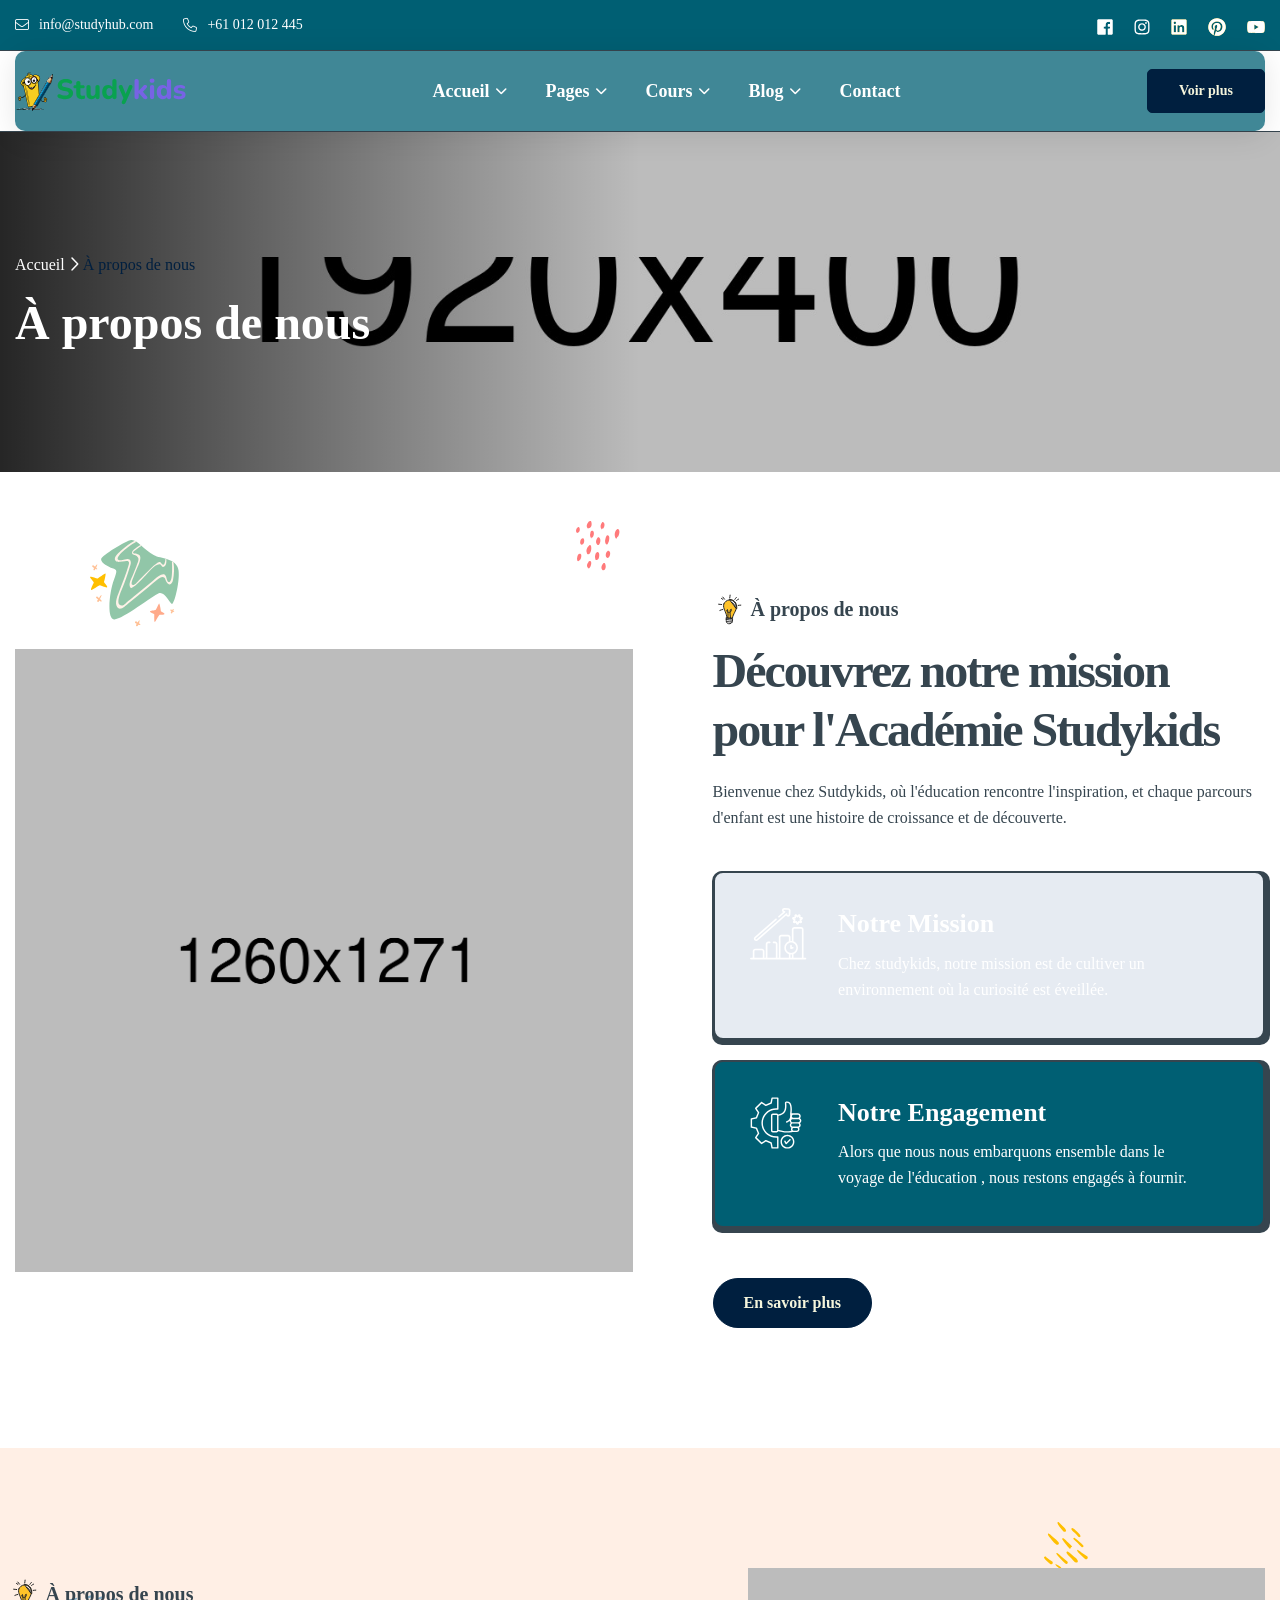
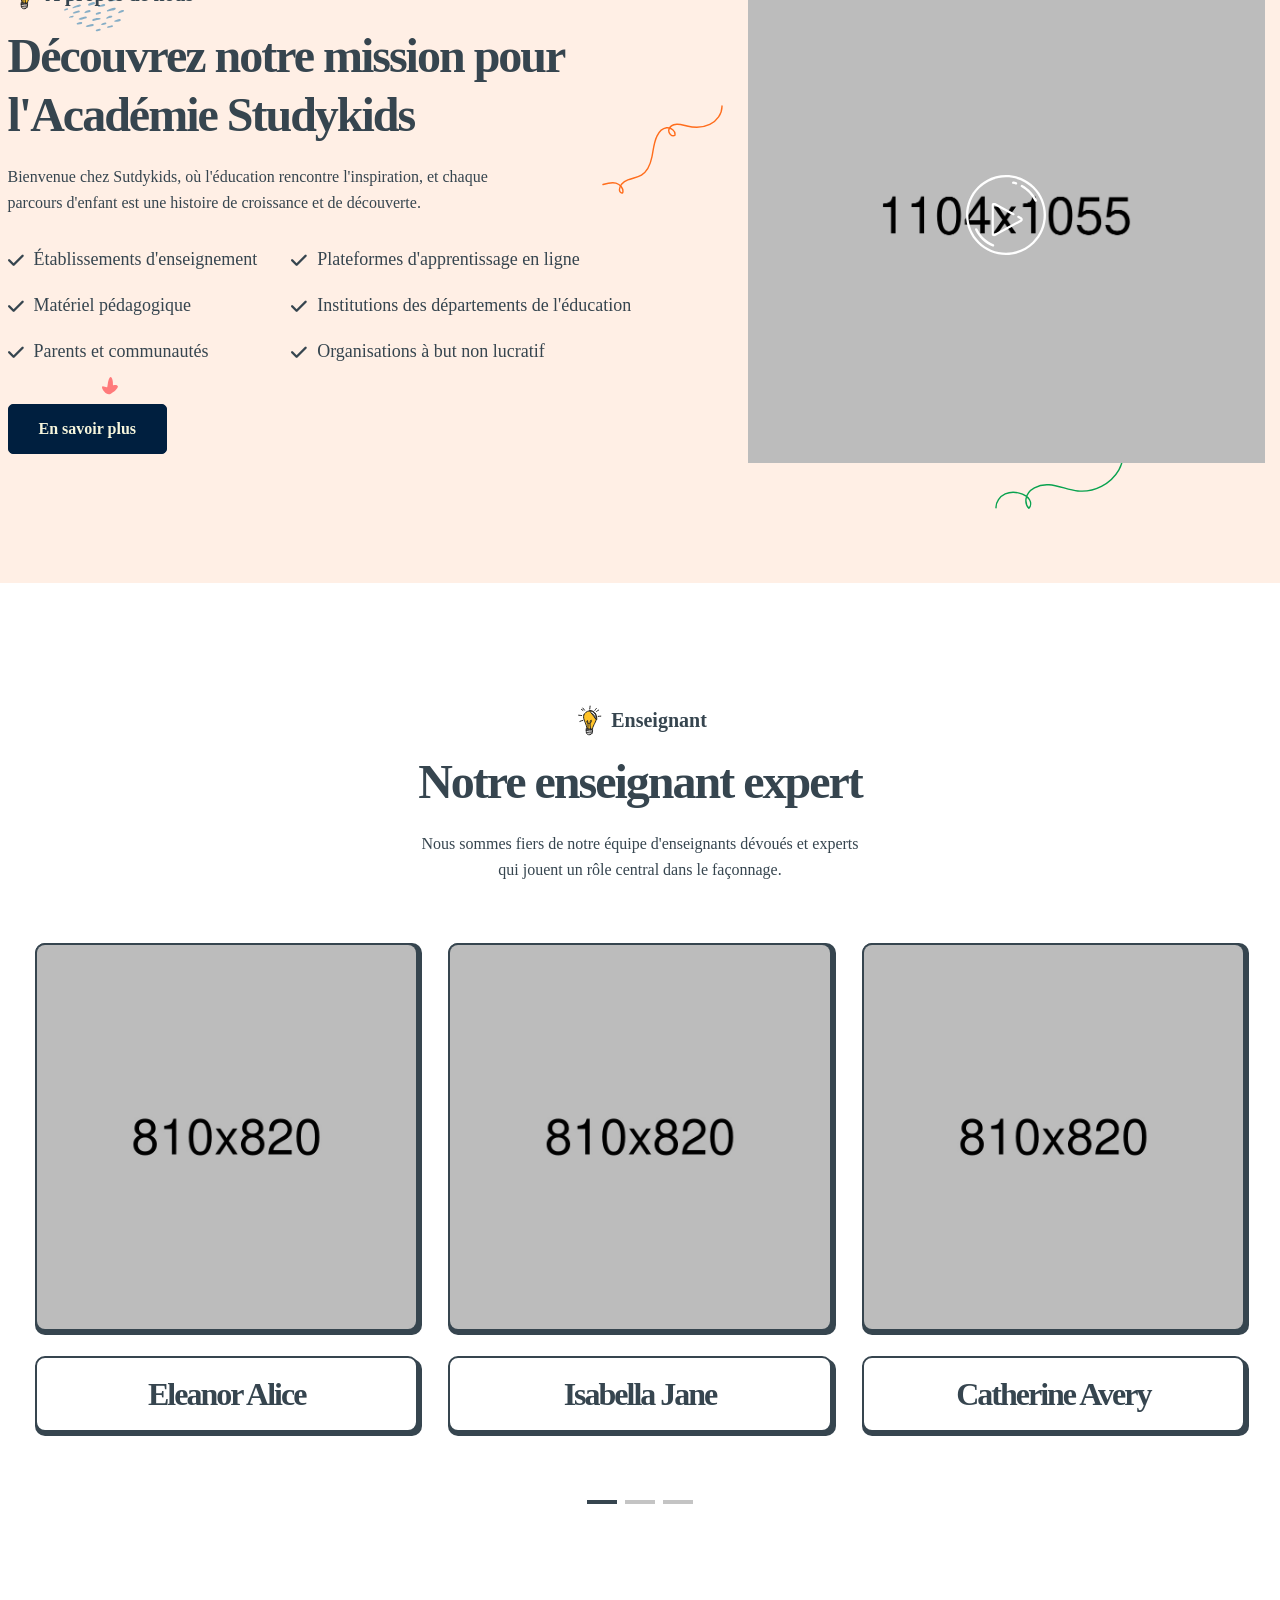
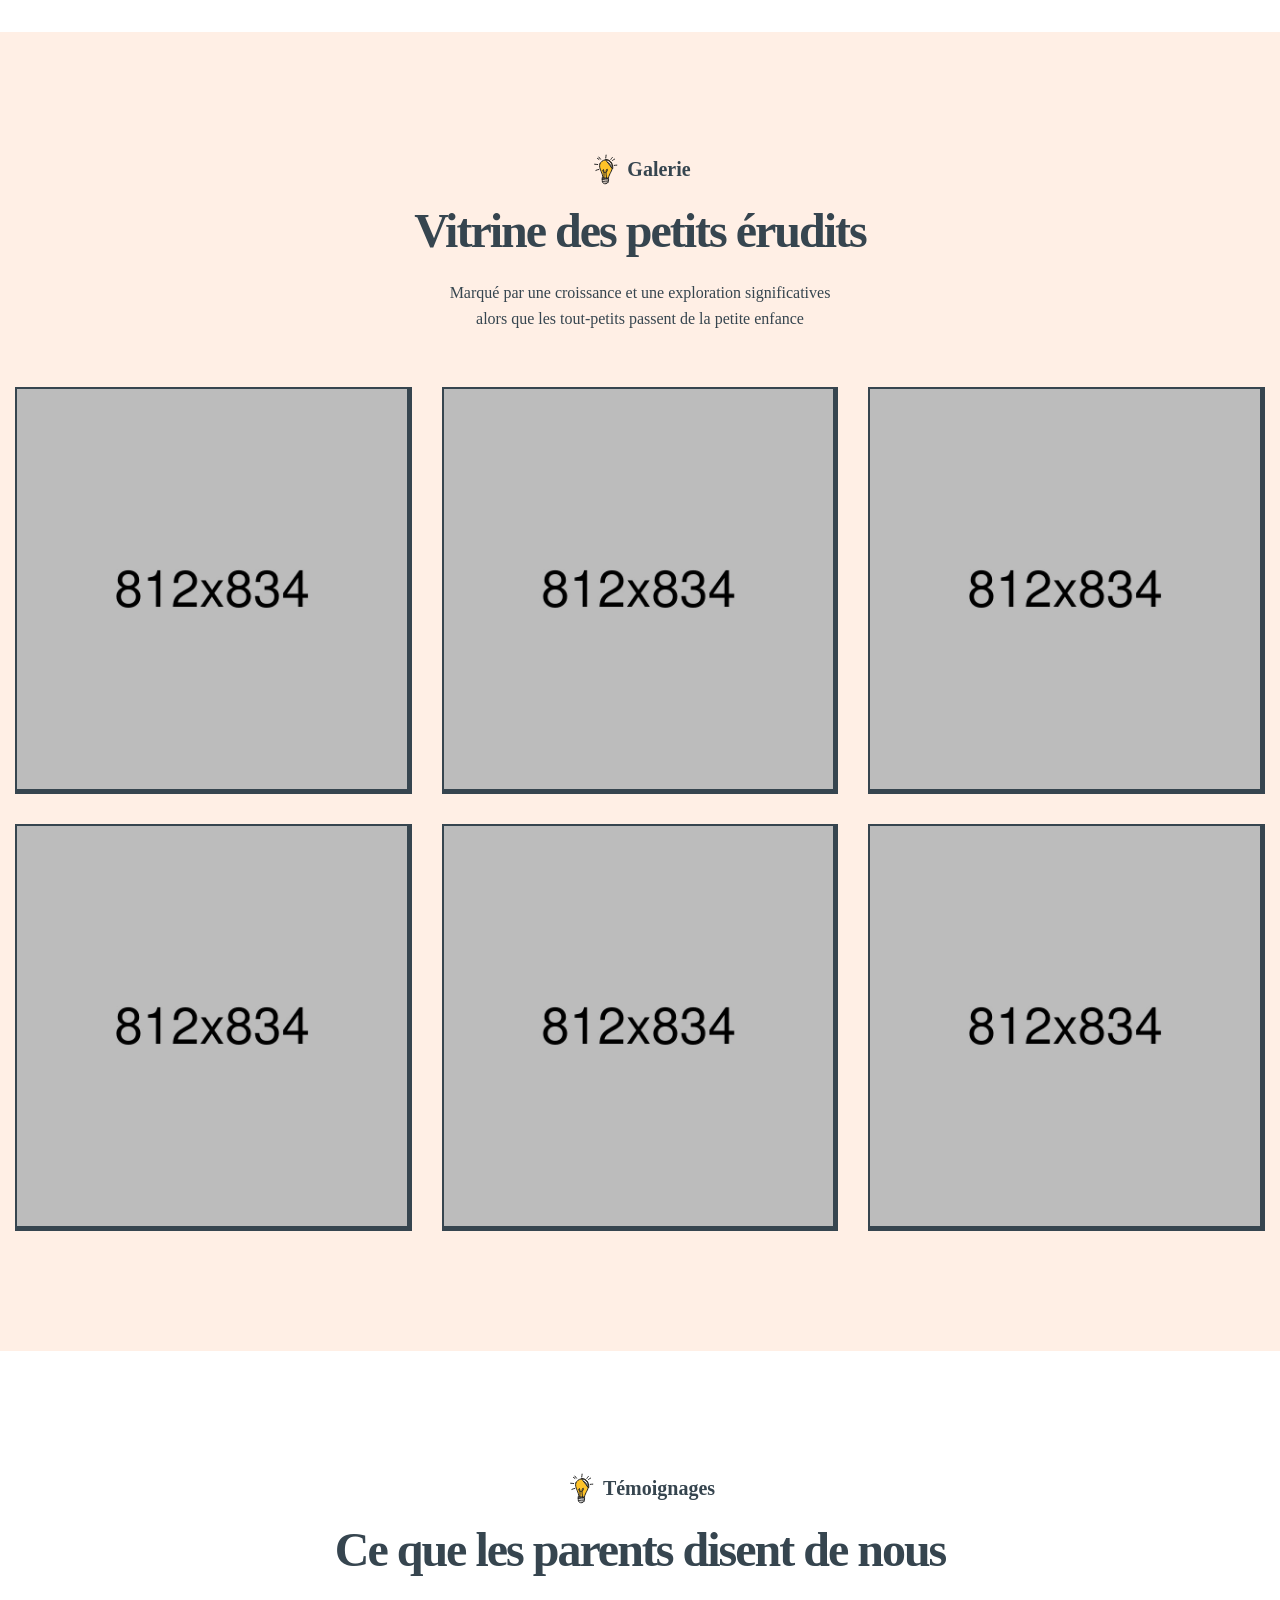
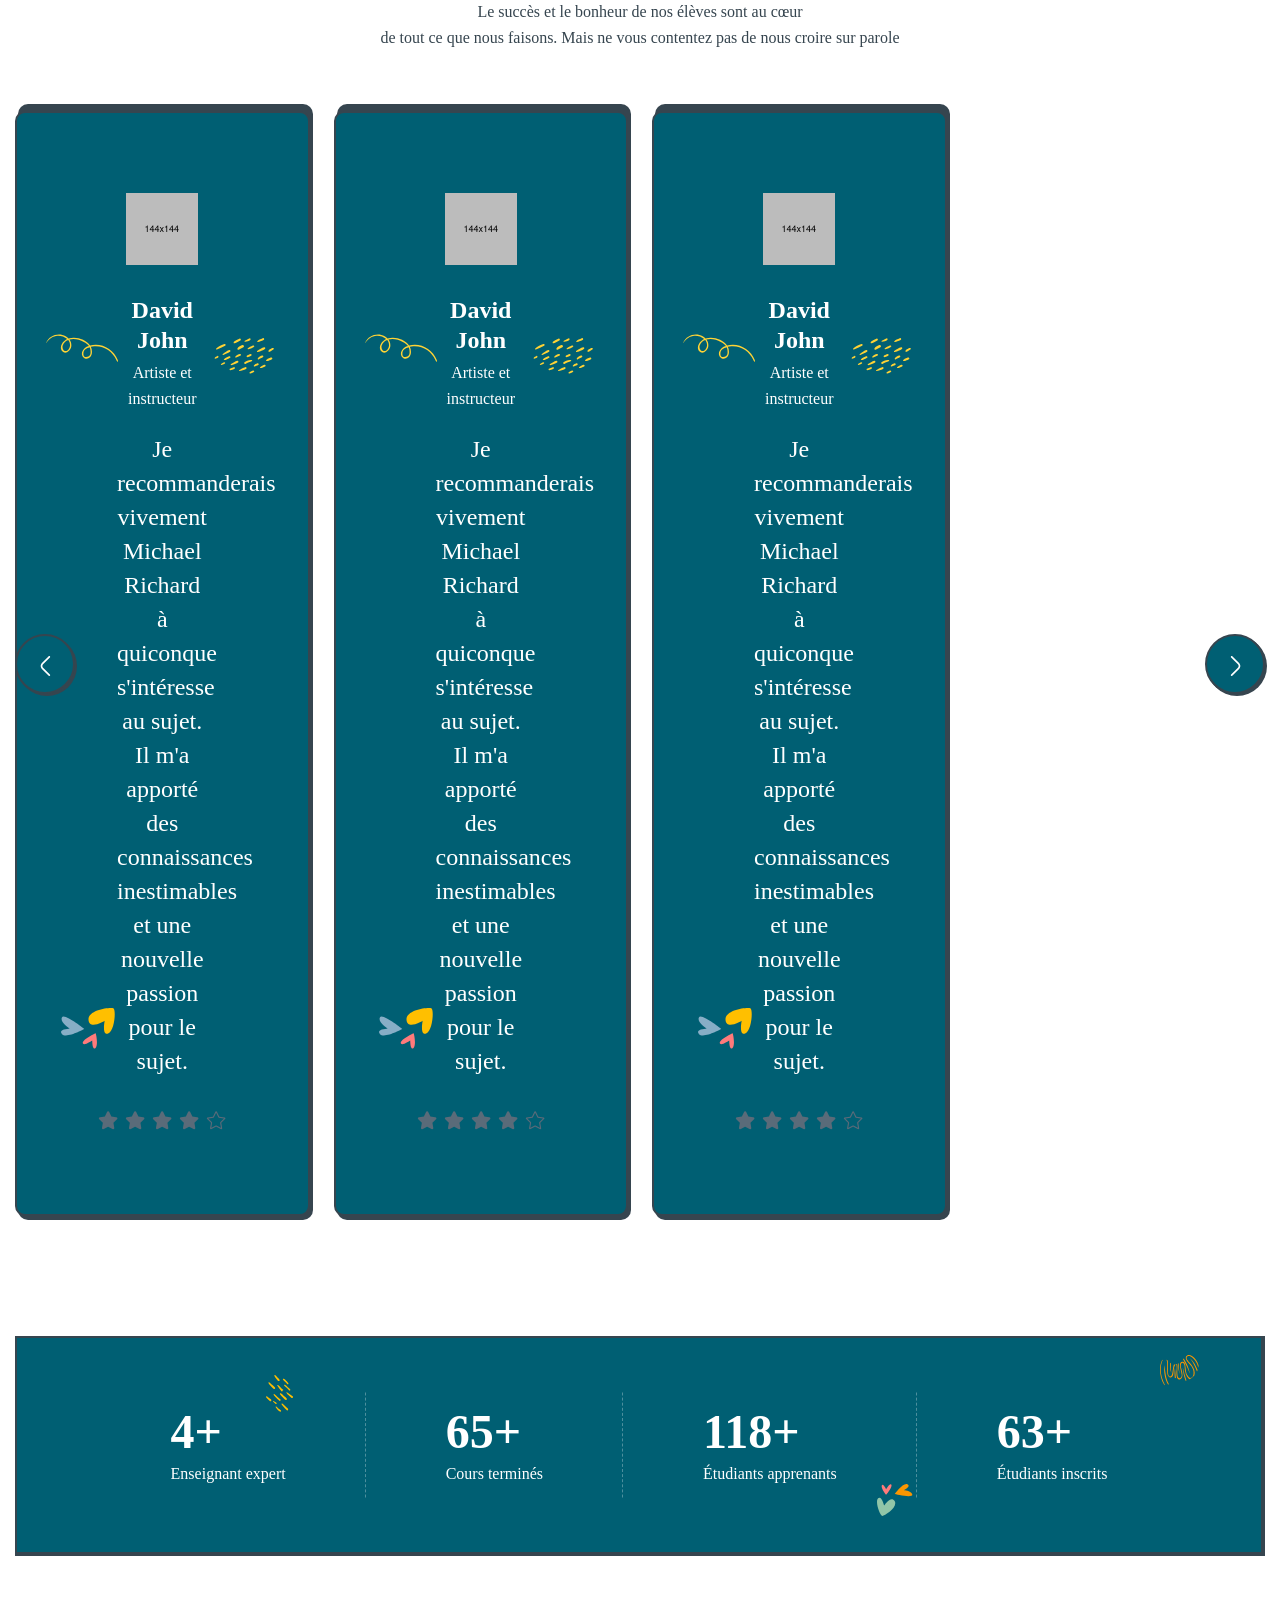
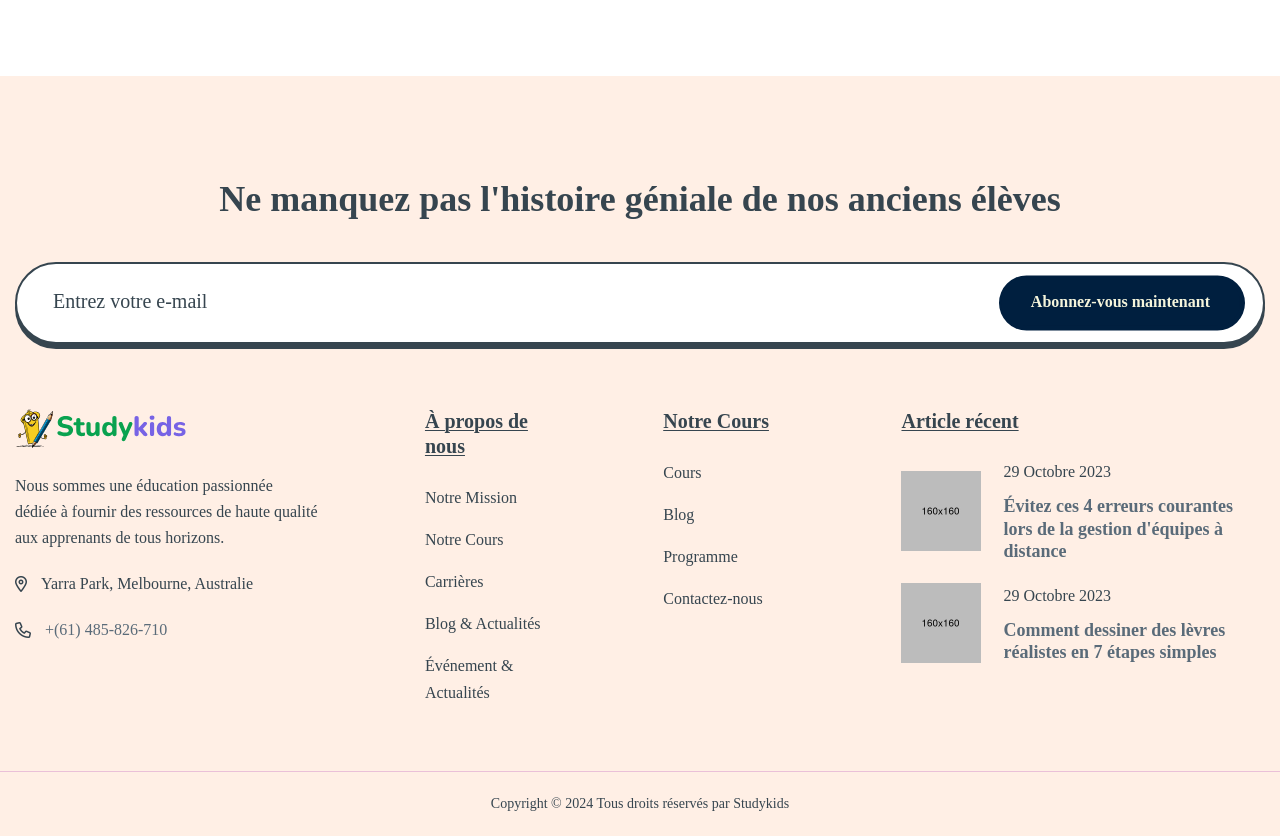
==== commit 146eb3eb: "feat: Update colors and translate site to French - Changed the header color to night blue. - Updated" ====
--- a/about.html
+++ b/about.html
@@ -1,10 +1,10 @@
 <!DOCTYPE html>
-<html lang="en">
+<html lang="fr">
 
 <head>
     <meta charset="UTF-8">
     <meta name="viewport" content="width=device-width, initial-scale=1.0">
-    <title>StudyKids LMS & University HTML Template </title>
+    <title>StudyKids LMS & Modèle HTML d'université</title>
     <link rel="shortcut icon" type="image/x-icon" href="assets/images/fav.png">
     <!-- fontawesome 6.4.2 -->
     <link rel="stylesheet" href="assets/css/plugins/fontawesome-6.css">
@@ -97,52 +97,52 @@
                         <nav>
                             <ul>
                                 <li class="has-dropdown" style="position: static;">
-                                    <a class="nav-link" href="#">Home</a>
+                                    <a class="nav-link" href="#">Accueil</a>
 
                                     <ul class="submenu">
                                         <li>
-                                            <a href="index.html">Home 01</a>
+                                            <a href="index.html">Accueil 01</a>
                                         </li>
                                         <li>
-                                            <a href="index-two.html">Home 02</a>
+                                            <a href="index-two.html">Accueil 02</a>
                                         </li>
                                         <li>
-                                            <a href="index-three.html">Home 03</a>
+                                            <a href="index-three.html">Accueil 03</a>
                                         </li>
                                         <li>
-                                            <a href="index-four.html">Home 04</a>
+                                            <a href="index-four.html">Accueil 04</a>
                                         </li>
                                     </ul>
                                 </li>
                                 <li class="has-dropdown">
                                     <a class="nav-link" href="#">Pages</a>
                                     <ul class="submenu">
-                                        <li><a href="about.html">About Us</a></li>
-                                        <li><a href="team.html">Team</a></li>
-                                        <li><a href="team-details.html">Team Details</a></li>
-                                        <li><a href="event.html">Event</a></li>
-                                        <li><a href="event-details.html">Event Details</a></li>
-                                        <li><a href="program-details.html">Program Details</a></li>
-                                        <li><a href="pricing.html">Pricing</a></li>
-                                        <li><a href="pricing-two.html">Pricing Two</a></li>
+                                        <li><a href="about.html">À propos de nous</a></li>
+                                        <li><a href="team.html">Équipe</a></li>
+                                        <li><a href="team-details.html">Détails de l'équipe</a></li>
+                                        <li><a href="event.html">Événement</a></li>
+                                        <li><a href="event-details.html">Détails de l'événement</a></li>
+                                        <li><a href="program-details.html">Détails du programme</a></li>
+                                        <li><a href="pricing.html">Tarifs</a></li>
+                                        <li><a href="pricing-two.html">Tarifs Deux</a></li>
                                     </ul>
                                 </li>
                                 <li class="has-dropdown">
-                                    <a class="nav-link" href="#">Classes</a>
+                                    <a class="nav-link" href="#">Cours</a>
                                     <ul class="submenu">
-                                        <li><a href="course.html">Courses</a></li>
-                                        <li><a href="course-details.html">Course Details</a></li>
+                                        <li><a href="course.html">Cours</a></li>
+                                        <li><a href="course-details.html">Détails du cours</a></li>
                                     </ul>
                                 </li>
                                 <li class="has-dropdown">
                                     <a class="nav-link" href="#">Blog</a>
                                     <ul class="submenu">
                                         <li><a href="blog.html">Blog</a></li>
-                                        <li><a href="blog-grid.html">Blog Grid</a></li>
-                                        <li><a href="blog-list.html">Blog List</a></li>
-                                        <li><a href="blog-right-sidebar.html">Blog Right Sidebar</a></li>
-                                        <li><a href="blog-left-sidebar.html">Blog Left Sidebar</a></li>
-                                        <li><a href="blog-details.html">Blog Details</a></li>
+                                        <li><a href="blog-grid.html">Grille de blog</a></li>
+                                        <li><a href="blog-list.html">Liste de blog</a></li>
+                                        <li><a href="blog-right-sidebar.html">Barre latérale droite du blog</a></li>
+                                        <li><a href="blog-left-sidebar.html">Barre latérale gauche du blog</a></li>
+                                        <li><a href="blog-details.html">Détails du blog</a></li>
                                     </ul>
                                 </li>
                                 <li>
@@ -154,7 +154,7 @@
 
                     <div class="header-right-area-one">
                         <div class="buttons-area">
-                            <a href="registration.html" class="rts-btn btn-primary">View More</a>
+                            <a href="registration.html" class="rts-btn btn-primary">Voir plus</a>
                         </div>
                         <div class="menu-btn" id="menu-btn">
                             <svg width="20" height="16" viewBox="0 0 20 16" fill="none" xmlns="http://www.w3.org/2000/svg">
@@ -180,12 +180,12 @@
                 <div class="col-lg-12">
                     <div class="breadcrumb-main-wrapper">
                         <div class="pagination-wrapper">
-                            <a href="index.html">Home</a>
+                            <a href="index.html">Accueil</a>
                             <i class="fa-regular fa-chevron-right"></i>
-                            <a class="active" href="about.html">About Us</a>
+                            <a class="active" href="about.html">À propos de nous</a>
                         </div>
                         <!-- breadcrumb pagination area -->
-                        <h2 class="title">About Us</h2>
+                        <h2 class="title">À propos de nous</h2>
                         <!-- breadcrumb pagination area end -->
                     </div>
                 </div>
@@ -209,18 +209,18 @@
                     <div class="col-lg-6">
                         <div class="about-content">
                             <div class="section-title-area">
-                                <p class="pre-title"><img src="assets/images/banner/title-img.svg" alt="">About Us</p>
-                                <h2 class="section-title">Discover Our Mission for Studykids Academy</h2>
-                                <p class="desc">Welcome to Sutdykids, where education meets inspiration, and every child's journey is a story of growth and discovery.</p>
+                                <p class="pre-title"><img src="assets/images/banner/title-img.svg" alt="">À propos de nous</p>
+                                <h2 class="section-title">Découvrez notre mission pour l'Académie Studykids</h2>
+                                <p class="desc">Bienvenue chez Sutdykids, où l'éducation rencontre l'inspiration, et chaque parcours d'enfant est une histoire de croissance et de découverte.</p>
                             </div>
                             <ul class="about-wrapper">
                                 <li class="wrapper-list">
                                     <div class="list-inner">
                                         <div class="icon"><img src="assets/images/icon/01.svg" alt=""></div>
                                         <div class="content">
-                                            <h4 class="title">Our Mission</h4>
-                                            <p class="desc">At studykids our mission is to cultivate
-                                                an environment where curiosity is sparked.</p>
+                                            <h4 class="title">Notre Mission</h4>
+                                            <p class="desc">Chez studykids, notre mission est de cultiver
+                                                un environnement où la curiosité est éveillée.</p>
                                         </div>
                                     </div>
                                 </li>
@@ -228,15 +228,15 @@
                                     <div class="list-inner">
                                         <div class="icon"><img src="assets/images/icon/02.svg" alt=""></div>
                                         <div class="content">
-                                            <h4 class="title">Our Commitment</h4>
-                                            <p class="desc">As we embark on the journey of education
-                                                together, we remain committed to providing.</p>
+                                            <h4 class="title">Notre Engagement</h4>
+                                            <p class="desc">Alors que nous nous embarquons ensemble dans le voyage de l'éducation
+                                                , nous restons engagés à fournir.</p>
                                         </div>
                                     </div>
                                 </li>
                             </ul>
                             <div class="about-btn-area">
-                                <a href="#" class="rts-btn btn-primary border-radius">About More</a>
+                                <a href="#" class="rts-btn btn-primary border-radius">En savoir plus</a>
                             </div>
                         </div>
                     </div>
@@ -259,42 +259,42 @@
                     <div class="col-lg-6 p-0">
                         <div class="about-content area-2">
                             <div class="section-title-area">
-                                <p class="pre-title"><img src="assets/images/banner/title-img.svg" alt="">About Us</p>
-                                <h2 class="section-title">Discover Our Mission for Studykids Academy</h2>
-                                <p class="desc">Welcome to Sutdykids, where education meets inspiration, and every <br> child's journey is a story of growth and discovery.</p>
+                                <p class="pre-title"><img src="assets/images/banner/title-img.svg" alt="">À propos de nous</p>
+                                <h2 class="section-title">Découvrez notre mission pour l'Académie Studykids</h2>
+                                <p class="desc">Bienvenue chez Sutdykids, où l'éducation rencontre l'inspiration, et chaque <br> parcours d'enfant est une histoire de croissance et de découverte.</p>
                             </div>
                             <div class="about-wrapper-area">
                                 <ul class="about-wrapper">
                                     <li class="item">
                                         <i class="fa-solid fa-check"></i>
-                                        Educational Institutions
+                                        Établissements d'enseignement
                                     </li>
                                     <li class="item">
                                         <i class="fa-solid fa-check"></i>
-                                        Educational Materials
+                                        Matériel pédagogique
                                     </li>
                                     <li class="item">
                                         <i class="fa-solid fa-check"></i>
-                                        Parents and Communities
+                                        Parents et communautés
                                     </li>
                                 </ul>
                                 <ul class="about-wrapper">
                                     <li class="item">
                                         <i class="fa-solid fa-check"></i>
-                                        Online Learning Platforms
+                                        Plateformes d'apprentissage en ligne
                                     </li>
                                     <li class="item">
                                         <i class="fa-solid fa-check"></i>
-                                        Education Departments Institutions
+                                        Institutions des départements de l'éducation
                                     </li>
                                     <li class="item">
                                         <i class="fa-solid fa-check"></i>
-                                        Nonprofit Organizations
+                                        Organisations à but non lucratif
                                     </li>
                                 </ul>
                             </div>
                             <div class="about-btn-area">
-                                <a href="#" class="rts-btn btn-primary">About More</a>
+                                <a href="#" class="rts-btn btn-primary">En savoir plus</a>
                             </div>
                         </div>
                     </div>
@@ -334,9 +334,9 @@
     <section class="rts-team-area rts-section-gap inner">
         <div class="container">
             <div class="section-title-area text-center">
-                <p class="pre-title justify-content-center"><img src="assets/images/banner/title-img.svg" alt="">Teacher</p>
-                <h2 class="section-title">Our Expert Teacher</h2>
-                <p class="desc">we take pride in our team of dedicated and expert <br> teachers who play a pivotal role in shaping.</p>
+                <p class="pre-title justify-content-center"><img src="assets/images/banner/title-img.svg" alt="">Enseignant</p>
+                <h2 class="section-title">Notre enseignant expert</h2>
+                <p class="desc">Nous sommes fiers de notre équipe d'enseignants dévoués et experts <br> qui jouent un rôle central dans le façonnage.</p>
             </div>
             <div class="slider-inner">
                 <div class="swiper mySwiper-category-1 swiper-data" data-swiper='{
@@ -389,7 +389,7 @@
                                 </div>
                                 <div class="content">
                                     <h4 class="title"><a href="team-details.html">Eleanor Alice</a></h4>
-                                </div>
+                                 </div>
                             </div>
                         </div>
                         <!-- single swiper style -->
@@ -445,9 +445,9 @@
     <section class="rts-gallery-area rts-section-gap section-bg2">
         <div class="container">
             <div class="section-title-area text-center">
-                <p class="pre-title justify-content-center"><img src="assets/images/banner/title-img.svg" alt="">Gallery</p>
-                <h2 class="section-title">Tiny Scholars Showcase</h2>
-                <p class="desc">Marked by significant growth and exploration <br> as toddlers transition from infancy</p>
+                <p class="pre-title justify-content-center"><img src="assets/images/banner/title-img.svg" alt="">Galerie</p>
+                <h2 class="section-title">Vitrine des petits érudits</h2>
+                <p class="desc">Marqué par une croissance et une exploration significatives <br> alors que les tout-petits passent de la petite enfance</p>
             </div>
             <div class="section-inner">
                 <div class="row g-5">
@@ -533,9 +533,9 @@
     <section class="rts-testimonials-area v-2">
         <div class="container">
             <div class="section-title-area text-center">
-                <p class="pre-title justify-content-center"><img src="assets/images/banner/title-img.svg" alt="">Testimonials</p>
-                <h2 class="section-title">What Parents Say About Us</h2>
-                <p class="desc">The success and happiness of our students are at the heart <br> of everything we do. But don't just take our word</p>
+                <p class="pre-title justify-content-center"><img src="assets/images/banner/title-img.svg" alt="">Témoignages</p>
+                <h2 class="section-title">Ce que les parents disent de nous</h2>
+                <p class="desc">Le succès et le bonheur de nos élèves sont au cœur <br> de tout ce que nous faisons. Mais ne vous contentez pas de nous croire sur parole</p>
             </div>
             <div class="slider-inner">
                 <div class="swiper mySwiper-category-1 swiper-data" data-swiper='{
@@ -581,8 +581,8 @@
                                             <img src="assets/images/about/about-author.png" width="72" alt="">
                                         </div>
                                         <h4 class="author">David John</h4>
-                                        <p class="desig">Artist and Instructor</p>
-                                        <p class="desc">I would highly recommend Michael Richard to anyone interested the subject matter. It has provided me with invaluable knowledge & a newfound passion topic.</p>
+                                        <p class="desig">Artiste et instructeur</p>
+                                        <p class="desc">Je recommanderais vivement Michael Richard à quiconque s'intéresse au sujet. Il m'a apporté des connaissances inestimables et une nouvelle passion pour le sujet.</p>
                                         <ul class="star-rating-area">
                                             <li><a href="#"><i class="fa-sharp fa-solid fa-star"></i></a></li>
                                             <li><a href="#"><i class="fa-sharp fa-solid fa-star"></i></a></li>
@@ -628,19 +628,19 @@
                 <div class="counter-inner">
                     <div class="counter-wrapper">
                         <h3 class="title"><span class="counter animated fadeInDownBig">15</span>+</h3>
-                        <span class="review">Expert Teacher</span>
+                        <span class="review">Enseignant expert</span>
                     </div>
                     <div class="counter-wrapper">
                         <h3 class="title"><span class="counter animated fadeInDownBig">244</span>+</h3>
-                        <span class="review">Completed Courses</span>
+                        <span class="review">Cours terminés</span>
                     </div>
                     <div class="counter-wrapper">
                         <h3 class="title"><span class="counter animated fadeInDownBig">455</span>+</h3>
-                        <span class="review">Students Learner</span>
+                        <span class="review">Étudiants apprenants</span>
                     </div>
                     <div class="counter-wrapper">
                         <h3 class="title"><span class="counter animated fadeInDownBig">241</span>+</h3>
-                        <span class="review">Students Enrolled</span>
+                        <span class="review">Étudiants inscrits</span>
                     </div>
                 </div>
                 <div class="shape-image">
@@ -660,10 +660,10 @@
         <div class="container">
             <div class="footer-top">
                 <form action="#">
-                    <h3 class="form-title">Don’t Miss Awesome Story From Our Alumni</h3>
+                    <h3 class="form-title">Ne manquez pas l'histoire géniale de nos anciens élèves</h3>
                     <div class="form-inner">
-                        <input type="email" name="Email" placeholder="Enter Your mail" required>
-                        <button type="submit" class="rts-btn btn-primary border-radius">Subscribe Now</button>
+                        <input type="email" name="Email" placeholder="Entrez votre e-mail" required>
+                        <button type="submit" class="rts-btn btn-primary border-radius">Abonnez-vous maintenant</button>
                     </div>
                 </form>
             </div>
@@ -680,11 +680,10 @@
                             </div>
                             <div class="body">
                                 <p class="dsic">
-                                    We are passionate education dedicated to providing high-quality resources learners
-                                    all backgrounds.
+                                    Nous sommes une éducation passionnée dédiée à fournir des ressources de haute qualité aux apprenants de tous horizons.
                                 </p>
                                 <ul class="wrapper-list">
-                                    <li><i class="fa-regular fa-location-dot"></i>Yarra Park, Melbourne, Australia </li>
+                                    <li><i class="fa-regular fa-location-dot"></i>Yarra Park, Melbourne, Australie</li>
                                     <li><i class="fa-regular fa-phone"></i><a href="tel:+4733378901">+(61) 485-826-710</a></li>
                                 </ul>
                             </div>
@@ -693,15 +692,15 @@
                         <!-- single sized  footer  -->
                         <div class="footer-single-wized">
                             <div class="head">
-                                <h6 class="title">About Us</h6>
+                                <h6 class="title">À propos de nous</h6>
                             </div>
                             <div class="body">
                                 <ul class="menu">
-                                    <li><a href="course-two.html">Our Mission</a></li>
-                                    <li><a href="about.html">Our Course</a></li>
-                                    <li><a href="become-instructor.html">Careers</a></li>
-                                    <li><a href="zoom-meeting.html">Blog & News</a></li>
-                                    <li><a href="pricing.html">Event & News </a></li>
+                                    <li><a href="course-two.html">Notre Mission</a></li>
+                                    <li><a href="about.html">Notre Cours</a></li>
+                                    <li><a href="become-instructor.html">Carrières</a></li>
+                                    <li><a href="zoom-meeting.html">Blog & Actualités</a></li>
+                                    <li><a href="pricing.html">Événement & Actualités</a></li>
                                 </ul>
                             </div>
                         </div>
@@ -709,14 +708,14 @@
                         <!-- single sized  footer  -->
                         <div class="footer-single-wized">
                             <div class="head">
-                                <h6 class="title">Our Course</h6>
+                                <h6 class="title">Notre Cours</h6>
                             </div>
                             <div class="body">
                                 <ul class="menu">
-                                    <li><a href="course.html">Courses</a></li>
+                                    <li><a href="course.html">Cours</a></li>
                                     <li><a href="blog.html">Blog</a></li>
-                                    <li><a href="program-details.html">Program</a></li>
-                                    <li><a href="contact.html">Contact Us</a></li>
+                                    <li><a href="program-details.html">Programme</a></li>
+                                    <li><a href="contact.html">Contactez-nous</a></li>
                                 </ul>
                             </div>
                         </div>
@@ -724,7 +723,7 @@
                         <!-- single sized  footer  -->
                         <div class="footer-single-wized input-area">
                             <div class="head">
-                                <h6 class="title">Recent Post</h6>
+                                <h6 class="title">Article récent</h6>
                             </div>
                             <div class="body">
                                 <ul>
@@ -735,8 +734,8 @@
                                             </a>
                                         </div>
                                         <div class="content">
-                                            <p class="date">October 29, 2023</p>
-                                            <h6 class="post-title"><a href="#">Avoid These 4 Common When Managing Remote Teams</a></h6>
+                                            <p class="date">29 Octobre 2023</p>
+                                            <h6 class="post-title"><a href="#">Évitez ces 4 erreurs courantes lors de la gestion d'équipes à distance</a></h6>
                                         </div>
                                     </li>
                                     <li class="post-area">
@@ -746,8 +745,8 @@
                                             </a>
                                         </div>
                                         <div class="content">
-                                            <p class="date">October 29, 2023</p>
-                                            <h6 class="post-title"><a href="#">How To Draw Realistic Lips In 7 Simple Steps</a></h6>
+                                            <p class="date">29 Octobre 2023</p>
+                                            <h6 class="post-title"><a href="#">Comment dessiner des lèvres réalistes en 7 étapes simples</a></h6>
                                         </div>
                                     </li>
                                 </ul>
@@ -764,7 +763,7 @@
                 <div class="row">
                     <div class="col-lg-12">
                         <div class="copyright-area-one">
-                            <p>Copyright © 2024 All Rights Reserved by Studykids</p>
+                            <p>Copyright © 2024 Tous droits réservés par Studykids</p>
                         </div>
                     </div>
                 </div>
@@ -779,20 +778,20 @@
         <div class="modal-dialog">
             <div class="modal-content">
                 <div class="modal-header">
-                    <h5 class="modal-title" id="exampleModalLabel">Hi, Welcome back!</h5>
+                    <h5 class="modal-title" id="exampleModalLabel">Salut, bon retour !</h5>
                     <button type="button" class="btn-close" data-bs-dismiss="modal" aria-label="Close"></button>
                 </div>
                 <div class="modal-body">
                     <form action="#" class="login-form">
-                        <input type="text" placeholder="Username of Email Address" required>
-                        <input type="password" placeholder="Password" required>
+                        <input type="text" placeholder="Nom d'utilisateur ou adresse e-mail" required>
+                        <input type="password" placeholder="Mot de passe" required>
                         <div class="d-flex mb--20 align-items-center">
                             <input type="checkbox" id="examplecheck-modal">
-                            <label for="examplecheck-modal">I agree to the terms of use and privacy policy.</label>
-                        </div>
-                        <button type="submit" class="rts-btn btn-primary">Sign In</button>
-
-                        <p class="dont-acc mt--20">Dont Have an Account? <a href="registration.html">Sign-up</a> </p>
+                            <label for="examplecheck-modal">J'accepte les conditions d'utilisation et la politique de confidentialité.</label>
+                        </div>
+                        <button type="submit" class="rts-btn btn-primary">Se connecter</button>
+
+                        <p class="dont-acc mt--20">Vous n'avez pas de compte ? <a href="registration.html">Inscrivez-vous</a></p>
                     </form>
                 </div>
             </div>
@@ -806,13 +805,13 @@
         <!-- inner menu area desktop start -->
         <div class="inner-main-wrapper-desk">
             <div class="inner-content">
-                <h4 class="title">We Build Building and Great Constructive Homes.</h4>
+                <h4 class="title">Nous construisons des bâtiments et de superbes maisons constructives.</h4>
                 <p class="disc">
-                    We successfully cope with tasks of varying complexity, provide long-term guarantees and regularly master new technologies.
+                    Nous gérons avec succès des tâches de complexité variable, offrons des garanties à long terme et maîtrisons régulièrement de nouvelles technologies.
                 </p>
                 <div class="footer">
-                    <h4 class="title">Got a project in mind?</h4>
-                    <a href="contact.html" class="rts-btn btn-primary">Let's talk</a>
+                    <h4 class="title">Vous avez un projet en tête ?</h4>
+                    <a href="contact.html" class="rts-btn btn-primary">Parlons-en</a>
                 </div>
             </div>
         </div>
@@ -821,43 +820,43 @@
             <nav class="nav-main mainmenu-nav mt--30">
                 <ul class="mainmenu metismenu" id="mobile-menu-active">
                     <li class="has-droupdown">
-                        <a href="#" class="main">Home</a>
+                        <a href="#" class="main">Accueil</a>
                         <ul class="submenu mm-collapse">
-                            <li><a class="mobile-menu-link" href="index.html">Home 01</a></li>
-                            <li><a class="mobile-menu-link" href="index-two.html">Home 02</a></li>
-                            <li><a class="mobile-menu-link" href="index-three.html">Home 03</a></li>
-                            <li><a class="mobile-menu-link" href="index-four.html">home 04</a></li>
+                            <li><a class="mobile-menu-link" href="index.html">Accueil 01</a></li>
+                            <li><a class="mobile-menu-link" href="index-two.html">Accueil 02</a></li>
+                            <li><a class="mobile-menu-link" href="index-three.html">Accueil 03</a></li>
+                            <li><a class="mobile-menu-link" href="index-four.html">Accueil 04</a></li>
                         </ul>
                     </li>
                     <li class="has-droupdown">
                         <a href="#" class="main">Pages</a>
                         <ul class="submenu mm-collapse">
-                            <li><a class="mobile-menu-link" href="about.html">About Us</a></li>
-                            <li><a class="mobile-menu-link" href="team.html">Team</a></li>
-                            <li><a class="mobile-menu-link" href="team-details.html">Team Details</a></li>
-                            <li><a class="mobile-menu-link" href="event.html">Event</a></li>
-                            <li><a class="mobile-menu-link" href="event-details.html">Event Details</a></li>
-                            <li><a class="mobile-menu-link" href="program-details.html">Program Details</a></li>
-                            <li><a class="mobile-menu-link" href="pricing.html">Pricing</a></li>
-                            <li><a class="mobile-menu-link" href="pricing-two.html">Pricing Two</a></li>
+                            <li><a class="mobile-menu-link" href="about.html">À propos de nous</a></li>
+                            <li><a class="mobile-menu-link" href="team.html">Équipe</a></li>
+                            <li><a class="mobile-menu-link" href="team-details.html">Détails de l'équipe</a></li>
+                            <li><a class="mobile-menu-link" href="event.html">Événement</a></li>
+                            <li><a class="mobile-menu-link" href="event-details.html">Détails de l'événement</a></li>
+                            <li><a class="mobile-menu-link" href="program-details.html">Détails du programme</a></li>
+                            <li><a class="mobile-menu-link" href="pricing.html">Tarifs</a></li>
+                            <li><a class="mobile-menu-link" href="pricing-two.html">Tarifs Deux</a></li>
                         </ul>
                     </li>
                     <li class="has-droupdown">
-                        <a href="#" class="main">Class</a>
+                        <a href="#" class="main">Cours</a>
                         <ul class="submenu mm-collapse">
-                            <li><a class="mobile-menu-link" href="course.html">Courses</a></li>
-                            <li><a class="mobile-menu-link" href="course-details.html">Course Details</a></li>
+                            <li><a class="mobile-menu-link" href="course.html">Cours</a></li>
+                            <li><a class="mobile-menu-link" href="course-details.html">Détails du cours</a></li>
                         </ul>
                     </li>
                     <li class="has-droupdown">
                         <a href="#" class="main">Blog</a>
                         <ul class="submenu mm-collapse">
                             <li><a class="mobile-menu-link" href="blog.html">Blog</a></li>
-                            <li><a class="mobile-menu-link" href="blog-grid.html">Blog Grid</a></li>
-                            <li><a class="mobile-menu-link" href="blog-list.html">Blog List</a></li>
-                            <li><a class="mobile-menu-link" href="blog-right-sidebar.html">Blog Right Sidebar</a></li>
-                            <li><a class="mobile-menu-link" href="blog-left-sidebar.html">Blog Left Sidebar</a></li>
-                            <li><a class="mobile-menu-link" href="blog-details.html">Blog Details</a></li>
+                            <li><a class="mobile-menu-link" href="blog-grid.html">Grille de blog</a></li>
+                            <li><a class="mobile-menu-link" href="blog-list.html">Liste de blog</a></li>
+                            <li><a class="mobile-menu-link" href="blog-right-sidebar.html">Barre latérale droite du blog</a></li>
+                            <li><a class="mobile-menu-link" href="blog-left-sidebar.html">Barre latérale gauche du blog</a></li>
+                            <li><a class="mobile-menu-link" href="blog-details.html">Détails du blog</a></li>
                         </ul>
                     </li>
                     <li class="menu-item">
@@ -867,8 +866,8 @@
             </nav>
 
             <div class="buttons-area">
-                <a href="#" class="rts-btn btn-border">Log In</a>
-                <a href="#" class="rts-btn btn-primary">Sign Up</a>
+                <a href="#" class="rts-btn btn-border">Se connecter</a>
+                <a href="#" class="rts-btn btn-primary">S'inscrire</a>
             </div>
 
             <div class="rts-social-style-one pl--20 mt--50">
@@ -931,7 +930,7 @@
                     S
                     </span>
             </div>
-            <p class="text-center">Loading</p>
+            <p class="text-center">Chargement</p>
         </div>
         <div class="loader">
             <div class="row">
@@ -964,7 +963,7 @@
         <div class="container">
             <div class="search-input-inner">
                 <div class="input-div">
-                    <input class="search-input autocomplete" type="text" placeholder="Search by keyword or #">
+                    <input class="search-input autocomplete" type="text" placeholder="Rechercher par mot-clé ou #">
                     <button><i class="far fa-search"></i></button>
                 </div>
             </div>
--- a/assets/css/style.css
+++ b/assets/css/style.css
@@ -52,24 +52,19 @@
 @import url("https://fonts.googleapis.com/css2?family=Nunito:ital,wght@0,200..1000;1,200..1000&display=swap");
 @import url("https://fonts.googleapis.com/css2?family=Inter:wght@100;200;300;400;500;600;700;800;900&display=swap");
 :root {
-  --color-primary: #FFD335;
-  --color-primary-2: #7763E5;
-  --color-primary-3: #FF6D1C;
-  --color-primary-4: #B54CCA;
-  --color-primary-5: #09A24F;
-  --color-primary-6: #C29663;
-  --color-primary-7: #FF4E41;
-  --color-primary-8: #20AD96;
-  --color-primary-9: #A89222;
-  --color-primary-10: #36348E;
-  --color-secondary: #1F1F25;
+  --color-primary: #001f3f;
+  --color-primary-2: #005f73;
+  --color-primary-3: #013220;
+  --color-primary-5: #e6ebf2;
+  --color-secondary: #36454F;
   --color-secondary-2: #110C2D;
-  --color-body: #737477;
-  --color-body-2: #F9F8FF;
-  --color-secondary: #1F1F25;
-  --color-bg: #FFD9EF;
-  --color-heading-1: #262626;
-  --color-white:#fff;
+  --color-body: #36454F;
+  --color-body-2: #F5F5DC;
+  --color-bg: #F5F5DC;
+  --color-heading-1: #36454F;
+  --color-white: #fff;
+  --color-light-gray: #f0f2f3;
+  --color-gray: #5a6b79;
   --color-success: #3EB75E;
   --color-danger: #FF0003;
   --color-warning: #FF8F3C;
@@ -98,8 +93,8 @@
   --s-extra-bold: 800;
   --s-black: 900;
   --transition: all 0.3s;
-  --font-primary: "Inter", sans-serif;
-  --font-secondary: "Nunito", sans-serif;
+  --font-primary: "Lora", serif;
+  --font-secondary: "Playfair Display", serif;
   --font-3: "fontawesome", sans-serif;
   --font-size-b1: 18px;
   --font-size-b2: 16px;
@@ -285,53 +280,45 @@
 
 @media only screen and (min-width: 768px) and (max-width: 991px) {
   h1,
-.h1 {
+  .h1 {
     font-size: 38px;
   }
-
   h2,
-.h2 {
+  .h2 {
     font-size: 32px;
   }
-
   h3,
-.h3 {
+  .h3 {
     font-size: 28px;
   }
-
   h4,
-.h4 {
+  .h4 {
     font-size: 24px;
   }
-
   h5,
-.h5 {
+  .h5 {
     font-size: 18px;
   }
 }
 @media only screen and (max-width: 767px) {
   h1,
-.h1 {
+  .h1 {
     font-size: 34px;
   }
-
   h2,
-.h2 {
+  .h2 {
     font-size: 28px;
   }
-
   h3,
-.h3 {
+  .h3 {
     font-size: 24px;
   }
-
   h4,
-.h4 {
+  .h4 {
     font-size: 20px;
   }
-
   h5,
-.h5 {
+  .h5 {
     font-size: 20px;
   }
 }
@@ -2385,1279 +2372,960 @@
   .ptb_lp--5 {
     padding: 5px 0;
   }
-
   .plr_lp--5 {
     padding: 0 5px !important;
   }
-
   .pt_lp--5 {
     padding-top: 5px !important;
   }
-
   .pb_lp--5 {
     padding-bottom: 5px !important;
   }
-
   .pl_lp--5 {
     padding-left: 5px !important;
   }
-
   .pr_lp--5 {
     padding-right: 5px !important;
   }
-
   .mt_lp--5 {
     margin-top: 5px !important;
   }
-
   .mb_lp--5 {
     margin-bottom: 5px !important;
   }
-
   .ptb_lp--10 {
     padding: 10px 0;
   }
-
   .plr_lp--10 {
     padding: 0 10px !important;
   }
-
   .pt_lp--10 {
     padding-top: 10px !important;
   }
-
   .pb_lp--10 {
     padding-bottom: 10px !important;
   }
-
   .pl_lp--10 {
     padding-left: 10px !important;
   }
-
   .pr_lp--10 {
     padding-right: 10px !important;
   }
-
   .mt_lp--10 {
     margin-top: 10px !important;
   }
-
   .mb_lp--10 {
     margin-bottom: 10px !important;
   }
-
   .ptb_lp--15 {
     padding: 15px 0;
   }
-
   .plr_lp--15 {
     padding: 0 15px !important;
   }
-
   .pt_lp--15 {
     padding-top: 15px !important;
   }
-
   .pb_lp--15 {
     padding-bottom: 15px !important;
   }
-
   .pl_lp--15 {
     padding-left: 15px !important;
   }
-
   .pr_lp--15 {
     padding-right: 15px !important;
   }
-
   .mt_lp--15 {
     margin-top: 15px !important;
   }
-
   .mb_lp--15 {
     margin-bottom: 15px !important;
   }
-
   .ptb_lp--20 {
     padding: 20px 0;
   }
-
   .plr_lp--20 {
     padding: 0 20px !important;
   }
-
   .pt_lp--20 {
     padding-top: 20px !important;
   }
-
   .pb_lp--20 {
     padding-bottom: 20px !important;
   }
-
   .pl_lp--20 {
     padding-left: 20px !important;
   }
-
   .pr_lp--20 {
     padding-right: 20px !important;
   }
-
   .mt_lp--20 {
     margin-top: 20px !important;
   }
-
   .mb_lp--20 {
     margin-bottom: 20px !important;
   }
-
   .ptb_lp--25 {
     padding: 25px 0;
   }
-
   .plr_lp--25 {
     padding: 0 25px !important;
   }
-
   .pt_lp--25 {
     padding-top: 25px !important;
   }
-
   .pb_lp--25 {
     padding-bottom: 25px !important;
   }
-
   .pl_lp--25 {
     padding-left: 25px !important;
   }
-
   .pr_lp--25 {
     padding-right: 25px !important;
   }
-
   .mt_lp--25 {
     margin-top: 25px !important;
   }
-
   .mb_lp--25 {
     margin-bottom: 25px !important;
   }
-
   .ptb_lp--30 {
     padding: 30px 0;
   }
-
   .plr_lp--30 {
     padding: 0 30px !important;
   }
-
   .pt_lp--30 {
     padding-top: 30px !important;
   }
-
   .pb_lp--30 {
     padding-bottom: 30px !important;
   }
-
   .pl_lp--30 {
     padding-left: 30px !important;
   }
-
   .pr_lp--30 {
     padding-right: 30px !important;
   }
-
   .mt_lp--30 {
     margin-top: 30px !important;
   }
-
   .mb_lp--30 {
     margin-bottom: 30px !important;
   }
-
   .ptb_lp--35 {
     padding: 35px 0;
   }
-
   .plr_lp--35 {
     padding: 0 35px !important;
   }
-
   .pt_lp--35 {
     padding-top: 35px !important;
   }
-
   .pb_lp--35 {
     padding-bottom: 35px !important;
   }
-
   .pl_lp--35 {
     padding-left: 35px !important;
   }
-
   .pr_lp--35 {
     padding-right: 35px !important;
   }
-
   .mt_lp--35 {
     margin-top: 35px !important;
   }
-
   .mb_lp--35 {
     margin-bottom: 35px !important;
   }
-
   .ptb_lp--40 {
     padding: 40px 0;
   }
-
   .plr_lp--40 {
     padding: 0 40px !important;
   }
-
   .pt_lp--40 {
     padding-top: 40px !important;
   }
-
   .pb_lp--40 {
     padding-bottom: 40px !important;
   }
-
   .pl_lp--40 {
     padding-left: 40px !important;
   }
-
   .pr_lp--40 {
     padding-right: 40px !important;
   }
-
   .mt_lp--40 {
     margin-top: 40px !important;
   }
-
   .mb_lp--40 {
     margin-bottom: 40px !important;
   }
-
   .ptb_lp--45 {
     padding: 45px 0;
   }
-
   .plr_lp--45 {
     padding: 0 45px !important;
   }
-
   .pt_lp--45 {
     padding-top: 45px !important;
   }
-
   .pb_lp--45 {
     padding-bottom: 45px !important;
   }
-
   .pl_lp--45 {
     padding-left: 45px !important;
   }
-
   .pr_lp--45 {
     padding-right: 45px !important;
   }
-
   .mt_lp--45 {
     margin-top: 45px !important;
   }
-
   .mb_lp--45 {
     margin-bottom: 45px !important;
   }
-
   .ptb_lp--50 {
     padding: 50px 0;
   }
-
   .plr_lp--50 {
     padding: 0 50px !important;
   }
-
   .pt_lp--50 {
     padding-top: 50px !important;
   }
-
   .pb_lp--50 {
     padding-bottom: 50px !important;
   }
-
   .pl_lp--50 {
     padding-left: 50px !important;
   }
-
   .pr_lp--50 {
     padding-right: 50px !important;
   }
-
   .mt_lp--50 {
     margin-top: 50px !important;
   }
-
   .mb_lp--50 {
     margin-bottom: 50px !important;
   }
-
   .ptb_lp--55 {
     padding: 55px 0;
   }
-
   .plr_lp--55 {
     padding: 0 55px !important;
   }
-
   .pt_lp--55 {
     padding-top: 55px !important;
   }
-
   .pb_lp--55 {
     padding-bottom: 55px !important;
   }
-
   .pl_lp--55 {
     padding-left: 55px !important;
   }
-
   .pr_lp--55 {
     padding-right: 55px !important;
   }
-
   .mt_lp--55 {
     margin-top: 55px !important;
   }
-
   .mb_lp--55 {
     margin-bottom: 55px !important;
   }
-
   .ptb_lp--60 {
     padding: 60px 0;
   }
-
   .plr_lp--60 {
     padding: 0 60px !important;
   }
-
   .pt_lp--60 {
     padding-top: 60px !important;
   }
-
   .pb_lp--60 {
     padding-bottom: 60px !important;
   }
-
   .pl_lp--60 {
     padding-left: 60px !important;
   }
-
   .pr_lp--60 {
     padding-right: 60px !important;
   }
-
   .mt_lp--60 {
     margin-top: 60px !important;
   }
-
   .mb_lp--60 {
     margin-bottom: 60px !important;
   }
-
   .ptb_lp--65 {
     padding: 65px 0;
   }
-
   .plr_lp--65 {
     padding: 0 65px !important;
   }
-
   .pt_lp--65 {
     padding-top: 65px !important;
   }
-
   .pb_lp--65 {
     padding-bottom: 65px !important;
   }
-
   .pl_lp--65 {
     padding-left: 65px !important;
   }
-
   .pr_lp--65 {
     padding-right: 65px !important;
   }
-
   .mt_lp--65 {
     margin-top: 65px !important;
   }
-
   .mb_lp--65 {
     margin-bottom: 65px !important;
   }
-
   .ptb_lp--70 {
     padding: 70px 0;
   }
-
   .plr_lp--70 {
     padding: 0 70px !important;
   }
-
   .pt_lp--70 {
     padding-top: 70px !important;
   }
-
   .pb_lp--70 {
     padding-bottom: 70px !important;
   }
-
   .pl_lp--70 {
     padding-left: 70px !important;
   }
-
   .pr_lp--70 {
     padding-right: 70px !important;
   }
-
   .mt_lp--70 {
     margin-top: 70px !important;
   }
-
   .mb_lp--70 {
     margin-bottom: 70px !important;
   }
-
   .ptb_lp--75 {
     padding: 75px 0;
   }
-
   .plr_lp--75 {
     padding: 0 75px !important;
   }
-
   .pt_lp--75 {
     padding-top: 75px !important;
   }
-
   .pb_lp--75 {
     padding-bottom: 75px !important;
   }
-
   .pl_lp--75 {
     padding-left: 75px !important;
   }
-
   .pr_lp--75 {
     padding-right: 75px !important;
   }
-
   .mt_lp--75 {
     margin-top: 75px !important;
   }
-
   .mb_lp--75 {
     margin-bottom: 75px !important;
   }
-
   .ptb_lp--80 {
     padding: 80px 0;
   }
-
   .plr_lp--80 {
     padding: 0 80px !important;
   }
-
   .pt_lp--80 {
     padding-top: 80px !important;
   }
-
   .pb_lp--80 {
     padding-bottom: 80px !important;
   }
-
   .pl_lp--80 {
     padding-left: 80px !important;
   }
-
   .pr_lp--80 {
     padding-right: 80px !important;
   }
-
   .mt_lp--80 {
     margin-top: 80px !important;
   }
-
   .mb_lp--80 {
     margin-bottom: 80px !important;
   }
-
   .ptb_lp--85 {
     padding: 85px 0;
   }
-
   .plr_lp--85 {
     padding: 0 85px !important;
   }
-
   .pt_lp--85 {
     padding-top: 85px !important;
   }
-
   .pb_lp--85 {
     padding-bottom: 85px !important;
   }
-
   .pl_lp--85 {
     padding-left: 85px !important;
   }
-
   .pr_lp--85 {
     padding-right: 85px !important;
   }
-
   .mt_lp--85 {
     margin-top: 85px !important;
   }
-
   .mb_lp--85 {
     margin-bottom: 85px !important;
   }
-
   .ptb_lp--90 {
     padding: 90px 0;
   }
-
   .plr_lp--90 {
     padding: 0 90px !important;
   }
-
   .pt_lp--90 {
     padding-top: 90px !important;
   }
-
   .pb_lp--90 {
     padding-bottom: 90px !important;
   }
-
   .pl_lp--90 {
     padding-left: 90px !important;
   }
-
   .pr_lp--90 {
     padding-right: 90px !important;
   }
-
   .mt_lp--90 {
     margin-top: 90px !important;
   }
-
   .mb_lp--90 {
     margin-bottom: 90px !important;
   }
-
   .ptb_lp--95 {
     padding: 95px 0;
   }
-
   .plr_lp--95 {
     padding: 0 95px !important;
   }
-
   .pt_lp--95 {
     padding-top: 95px !important;
   }
-
   .pb_lp--95 {
     padding-bottom: 95px !important;
   }
-
   .pl_lp--95 {
     padding-left: 95px !important;
   }
-
   .pr_lp--95 {
     padding-right: 95px !important;
   }
-
   .mt_lp--95 {
     margin-top: 95px !important;
   }
-
   .mb_lp--95 {
     margin-bottom: 95px !important;
   }
-
   .ptb_lp--100 {
     padding: 100px 0;
   }
-
   .plr_lp--100 {
     padding: 0 100px !important;
   }
-
   .pt_lp--100 {
     padding-top: 100px !important;
   }
-
   .pb_lp--100 {
     padding-bottom: 100px !important;
   }
-
   .pl_lp--100 {
     padding-left: 100px !important;
   }
-
   .pr_lp--100 {
     padding-right: 100px !important;
   }
-
   .mt_lp--100 {
     margin-top: 100px !important;
   }
-
   .mb_lp--100 {
     margin-bottom: 100px !important;
   }
-
   .ptb_lp--105 {
     padding: 105px 0;
   }
-
   .plr_lp--105 {
     padding: 0 105px !important;
   }
-
   .pt_lp--105 {
     padding-top: 105px !important;
   }
-
   .pb_lp--105 {
     padding-bottom: 105px !important;
   }
-
   .pl_lp--105 {
     padding-left: 105px !important;
   }
-
   .pr_lp--105 {
     padding-right: 105px !important;
   }
-
   .mt_lp--105 {
     margin-top: 105px !important;
   }
-
   .mb_lp--105 {
     margin-bottom: 105px !important;
   }
-
   .ptb_lp--110 {
     padding: 110px 0;
   }
-
   .plr_lp--110 {
     padding: 0 110px !important;
   }
-
   .pt_lp--110 {
     padding-top: 110px !important;
   }
-
   .pb_lp--110 {
     padding-bottom: 110px !important;
   }
-
   .pl_lp--110 {
     padding-left: 110px !important;
   }
-
   .pr_lp--110 {
     padding-right: 110px !important;
   }
-
   .mt_lp--110 {
     margin-top: 110px !important;
   }
-
   .mb_lp--110 {
     margin-bottom: 110px !important;
   }
-
   .ptb_lp--115 {
     padding: 115px 0;
   }
-
   .plr_lp--115 {
     padding: 0 115px !important;
   }
-
   .pt_lp--115 {
     padding-top: 115px !important;
   }
-
   .pb_lp--115 {
     padding-bottom: 115px !important;
   }
-
   .pl_lp--115 {
     padding-left: 115px !important;
   }
-
   .pr_lp--115 {
     padding-right: 115px !important;
   }
-
   .mt_lp--115 {
     margin-top: 115px !important;
   }
-
   .mb_lp--115 {
     margin-bottom: 115px !important;
   }
-
   .ptb_lp--120 {
     padding: 120px 0;
   }
-
   .plr_lp--120 {
     padding: 0 120px !important;
   }
-
   .pt_lp--120 {
     padding-top: 120px !important;
   }
-
   .pb_lp--120 {
     padding-bottom: 120px !important;
   }
-
   .pl_lp--120 {
     padding-left: 120px !important;
   }
-
   .pr_lp--120 {
     padding-right: 120px !important;
   }
-
   .mt_lp--120 {
     margin-top: 120px !important;
   }
-
   .mb_lp--120 {
     margin-bottom: 120px !important;
   }
-
   .ptb_lp--125 {
     padding: 125px 0;
   }
-
   .plr_lp--125 {
     padding: 0 125px !important;
   }
-
   .pt_lp--125 {
     padding-top: 125px !important;
   }
-
   .pb_lp--125 {
     padding-bottom: 125px !important;
   }
-
   .pl_lp--125 {
     padding-left: 125px !important;
   }
-
   .pr_lp--125 {
     padding-right: 125px !important;
   }
-
   .mt_lp--125 {
     margin-top: 125px !important;
   }
-
   .mb_lp--125 {
     margin-bottom: 125px !important;
   }
-
   .ptb_lp--130 {
     padding: 130px 0;
   }
-
   .plr_lp--130 {
     padding: 0 130px !important;
   }
-
   .pt_lp--130 {
     padding-top: 130px !important;
   }
-
   .pb_lp--130 {
     padding-bottom: 130px !important;
   }
-
   .pl_lp--130 {
     padding-left: 130px !important;
   }
-
   .pr_lp--130 {
     padding-right: 130px !important;
   }
-
   .mt_lp--130 {
     margin-top: 130px !important;
   }
-
   .mb_lp--130 {
     margin-bottom: 130px !important;
   }
-
   .ptb_lp--135 {
     padding: 135px 0;
   }
-
   .plr_lp--135 {
     padding: 0 135px !important;
   }
-
   .pt_lp--135 {
     padding-top: 135px !important;
   }
-
   .pb_lp--135 {
     padding-bottom: 135px !important;
   }
-
   .pl_lp--135 {
     padding-left: 135px !important;
   }
-
   .pr_lp--135 {
     padding-right: 135px !important;
   }
-
   .mt_lp--135 {
     margin-top: 135px !important;
   }
-
   .mb_lp--135 {
     margin-bottom: 135px !important;
   }
-
   .ptb_lp--140 {
     padding: 140px 0;
   }
-
   .plr_lp--140 {
     padding: 0 140px !important;
   }
-
   .pt_lp--140 {
     padding-top: 140px !important;
   }
-
   .pb_lp--140 {
     padding-bottom: 140px !important;
   }
-
   .pl_lp--140 {
     padding-left: 140px !important;
   }
-
   .pr_lp--140 {
     padding-right: 140px !important;
   }
-
   .mt_lp--140 {
     margin-top: 140px !important;
   }
-
   .mb_lp--140 {
     margin-bottom: 140px !important;
   }
-
   .ptb_lp--145 {
     padding: 145px 0;
   }
-
   .plr_lp--145 {
     padding: 0 145px !important;
   }
-
   .pt_lp--145 {
     padding-top: 145px !important;
   }
-
   .pb_lp--145 {
     padding-bottom: 145px !important;
   }
-
   .pl_lp--145 {
     padding-left: 145px !important;
   }
-
   .pr_lp--145 {
     padding-right: 145px !important;
   }
-
   .mt_lp--145 {
     margin-top: 145px !important;
   }
-
   .mb_lp--145 {
     margin-bottom: 145px !important;
   }
-
   .ptb_lp--150 {
     padding: 150px 0;
   }
-
   .plr_lp--150 {
     padding: 0 150px !important;
   }
-
   .pt_lp--150 {
     padding-top: 150px !important;
   }
-
   .pb_lp--150 {
     padding-bottom: 150px !important;
   }
-
   .pl_lp--150 {
     padding-left: 150px !important;
   }
-
   .pr_lp--150 {
     padding-right: 150px !important;
   }
-
   .mt_lp--150 {
     margin-top: 150px !important;
   }
-
   .mb_lp--150 {
     margin-bottom: 150px !important;
   }
-
   .ptb_lp--155 {
     padding: 155px 0;
   }
-
   .plr_lp--155 {
     padding: 0 155px !important;
   }
-
   .pt_lp--155 {
     padding-top: 155px !important;
   }
-
   .pb_lp--155 {
     padding-bottom: 155px !important;
   }
-
   .pl_lp--155 {
     padding-left: 155px !important;
   }
-
   .pr_lp--155 {
     padding-right: 155px !important;
   }
-
   .mt_lp--155 {
     margin-top: 155px !important;
   }
-
   .mb_lp--155 {
     margin-bottom: 155px !important;
   }
-
   .ptb_lp--160 {
     padding: 160px 0;
   }
-
   .plr_lp--160 {
     padding: 0 160px !important;
   }
-
   .pt_lp--160 {
     padding-top: 160px !important;
   }
-
   .pb_lp--160 {
     padding-bottom: 160px !important;
   }
-
   .pl_lp--160 {
     padding-left: 160px !important;
   }
-
   .pr_lp--160 {
     padding-right: 160px !important;
   }
-
   .mt_lp--160 {
     margin-top: 160px !important;
   }
-
   .mb_lp--160 {
     margin-bottom: 160px !important;
   }
-
   .ptb_lp--165 {
     padding: 165px 0;
   }
-
   .plr_lp--165 {
     padding: 0 165px !important;
   }
-
   .pt_lp--165 {
     padding-top: 165px !important;
   }
-
   .pb_lp--165 {
     padding-bottom: 165px !important;
   }
-
   .pl_lp--165 {
     padding-left: 165px !important;
   }
-
   .pr_lp--165 {
     padding-right: 165px !important;
   }
-
   .mt_lp--165 {
     margin-top: 165px !important;
   }
-
   .mb_lp--165 {
     margin-bottom: 165px !important;
   }
-
   .ptb_lp--170 {
     padding: 170px 0;
   }
-
   .plr_lp--170 {
     padding: 0 170px !important;
   }
-
   .pt_lp--170 {
     padding-top: 170px !important;
   }
-
   .pb_lp--170 {
     padding-bottom: 170px !important;
   }
-
   .pl_lp--170 {
     padding-left: 170px !important;
   }
-
   .pr_lp--170 {
     padding-right: 170px !important;
   }
-
   .mt_lp--170 {
     margin-top: 170px !important;
   }
-
   .mb_lp--170 {
     margin-bottom: 170px !important;
   }
-
   .ptb_lp--175 {
     padding: 175px 0;
   }
-
   .plr_lp--175 {
     padding: 0 175px !important;
   }
-
   .pt_lp--175 {
     padding-top: 175px !important;
   }
-
   .pb_lp--175 {
     padding-bottom: 175px !important;
   }
-
   .pl_lp--175 {
     padding-left: 175px !important;
   }
-
   .pr_lp--175 {
     padding-right: 175px !important;
   }
-
   .mt_lp--175 {
     margin-top: 175px !important;
   }
-
   .mb_lp--175 {
     margin-bottom: 175px !important;
   }
-
   .ptb_lp--180 {
     padding: 180px 0;
   }
-
   .plr_lp--180 {
     padding: 0 180px !important;
   }
-
   .pt_lp--180 {
     padding-top: 180px !important;
   }
-
   .pb_lp--180 {
     padding-bottom: 180px !important;
   }
-
   .pl_lp--180 {
     padding-left: 180px !important;
   }
-
   .pr_lp--180 {
     padding-right: 180px !important;
   }
-
   .mt_lp--180 {
     margin-top: 180px !important;
   }
-
   .mb_lp--180 {
     margin-bottom: 180px !important;
   }
-
   .ptb_lp--185 {
     padding: 185px 0;
   }
-
   .plr_lp--185 {
     padding: 0 185px !important;
   }
-
   .pt_lp--185 {
     padding-top: 185px !important;
   }
-
   .pb_lp--185 {
     padding-bottom: 185px !important;
   }
-
   .pl_lp--185 {
     padding-left: 185px !important;
   }
-
   .pr_lp--185 {
     padding-right: 185px !important;
   }
-
   .mt_lp--185 {
     margin-top: 185px !important;
   }
-
   .mb_lp--185 {
     margin-bottom: 185px !important;
   }
-
   .ptb_lp--190 {
     padding: 190px 0;
   }
-
   .plr_lp--190 {
     padding: 0 190px !important;
   }
-
   .pt_lp--190 {
     padding-top: 190px !important;
   }
-
   .pb_lp--190 {
     padding-bottom: 190px !important;
   }
-
   .pl_lp--190 {
     padding-left: 190px !important;
   }
-
   .pr_lp--190 {
     padding-right: 190px !important;
   }
-
   .mt_lp--190 {
     margin-top: 190px !important;
   }
-
   .mb_lp--190 {
     margin-bottom: 190px !important;
   }
-
   .ptb_lp--195 {
     padding: 195px 0;
   }
-
   .plr_lp--195 {
     padding: 0 195px !important;
   }
-
   .pt_lp--195 {
     padding-top: 195px !important;
   }
-
   .pb_lp--195 {
     padding-bottom: 195px !important;
   }
-
   .pl_lp--195 {
     padding-left: 195px !important;
   }
-
   .pr_lp--195 {
     padding-right: 195px !important;
   }
-
   .mt_lp--195 {
     margin-top: 195px !important;
   }
-
   .mb_lp--195 {
     margin-bottom: 195px !important;
   }
-
   .ptb_lp--200 {
     padding: 200px 0;
   }
-
   .plr_lp--200 {
     padding: 0 200px !important;
   }
-
   .pt_lp--200 {
     padding-top: 200px !important;
   }
-
   .pb_lp--200 {
     padding-bottom: 200px !important;
   }
-
   .pl_lp--200 {
     padding-left: 200px !important;
   }
-
   .pr_lp--200 {
     padding-right: 200px !important;
   }
-
   .mt_lp--200 {
     margin-top: 200px !important;
   }
-
   .mb_lp--200 {
     margin-bottom: 200px !important;
   }
@@ -3666,1439 +3334,1080 @@
   .ptb_lg--5 {
     padding: 5px 0;
   }
-
   .plr_lg--5 {
     padding: 0 5px !important;
   }
-
   .pt_lg--5 {
     padding-top: 5px !important;
   }
-
   .pb_lg--5 {
     padding-bottom: 5px !important;
   }
-
   .pl_lg--5 {
     padding-left: 5px !important;
   }
-
   .pr_lg--5 {
     padding-right: 5px !important;
   }
-
   .mt_lg--5 {
     margin-top: 5px !important;
   }
-
   .mb_lg--5 {
     margin-bottom: 5px !important;
   }
-
   .ml_lg--5 {
     margin-left: 5px !important;
   }
-
   .ptb_lg--10 {
     padding: 10px 0;
   }
-
   .plr_lg--10 {
     padding: 0 10px !important;
   }
-
   .pt_lg--10 {
     padding-top: 10px !important;
   }
-
   .pb_lg--10 {
     padding-bottom: 10px !important;
   }
-
   .pl_lg--10 {
     padding-left: 10px !important;
   }
-
   .pr_lg--10 {
     padding-right: 10px !important;
   }
-
   .mt_lg--10 {
     margin-top: 10px !important;
   }
-
   .mb_lg--10 {
     margin-bottom: 10px !important;
   }
-
   .ml_lg--10 {
     margin-left: 10px !important;
   }
-
   .ptb_lg--15 {
     padding: 15px 0;
   }
-
   .plr_lg--15 {
     padding: 0 15px !important;
   }
-
   .pt_lg--15 {
     padding-top: 15px !important;
   }
-
   .pb_lg--15 {
     padding-bottom: 15px !important;
   }
-
   .pl_lg--15 {
     padding-left: 15px !important;
   }
-
   .pr_lg--15 {
     padding-right: 15px !important;
   }
-
   .mt_lg--15 {
     margin-top: 15px !important;
   }
-
   .mb_lg--15 {
     margin-bottom: 15px !important;
   }
-
   .ml_lg--15 {
     margin-left: 15px !important;
   }
-
   .ptb_lg--20 {
     padding: 20px 0;
   }
-
   .plr_lg--20 {
     padding: 0 20px !important;
   }
-
   .pt_lg--20 {
     padding-top: 20px !important;
   }
-
   .pb_lg--20 {
     padding-bottom: 20px !important;
   }
-
   .pl_lg--20 {
     padding-left: 20px !important;
   }
-
   .pr_lg--20 {
     padding-right: 20px !important;
   }
-
   .mt_lg--20 {
     margin-top: 20px !important;
   }
-
   .mb_lg--20 {
     margin-bottom: 20px !important;
   }
-
   .ml_lg--20 {
     margin-left: 20px !important;
   }
-
   .ptb_lg--25 {
     padding: 25px 0;
   }
-
   .plr_lg--25 {
     padding: 0 25px !important;
   }
-
   .pt_lg--25 {
     padding-top: 25px !important;
   }
-
   .pb_lg--25 {
     padding-bottom: 25px !important;
   }
-
   .pl_lg--25 {
     padding-left: 25px !important;
   }
-
   .pr_lg--25 {
     padding-right: 25px !important;
   }
-
   .mt_lg--25 {
     margin-top: 25px !important;
   }
-
   .mb_lg--25 {
     margin-bottom: 25px !important;
   }
-
   .ml_lg--25 {
     margin-left: 25px !important;
   }
-
   .ptb_lg--30 {
     padding: 30px 0;
   }
-
   .plr_lg--30 {
     padding: 0 30px !important;
   }
-
   .pt_lg--30 {
     padding-top: 30px !important;
   }
-
   .pb_lg--30 {
     padding-bottom: 30px !important;
   }
-
   .pl_lg--30 {
     padding-left: 30px !important;
   }
-
   .pr_lg--30 {
     padding-right: 30px !important;
   }
-
   .mt_lg--30 {
     margin-top: 30px !important;
   }
-
   .mb_lg--30 {
     margin-bottom: 30px !important;
   }
-
   .ml_lg--30 {
     margin-left: 30px !important;
   }
-
   .ptb_lg--35 {
     padding: 35px 0;
   }
-
   .plr_lg--35 {
     padding: 0 35px !important;
   }
-
   .pt_lg--35 {
     padding-top: 35px !important;
   }
-
   .pb_lg--35 {
     padding-bottom: 35px !important;
   }
-
   .pl_lg--35 {
     padding-left: 35px !important;
   }
-
   .pr_lg--35 {
     padding-right: 35px !important;
   }
-
   .mt_lg--35 {
     margin-top: 35px !important;
   }
-
   .mb_lg--35 {
     margin-bottom: 35px !important;
   }
-
   .ml_lg--35 {
     margin-left: 35px !important;
   }
-
   .ptb_lg--40 {
     padding: 40px 0;
   }
-
   .plr_lg--40 {
     padding: 0 40px !important;
   }
-
   .pt_lg--40 {
     padding-top: 40px !important;
   }
-
   .pb_lg--40 {
     padding-bottom: 40px !important;
   }
-
   .pl_lg--40 {
     padding-left: 40px !important;
   }
-
   .pr_lg--40 {
     padding-right: 40px !important;
   }
-
   .mt_lg--40 {
     margin-top: 40px !important;
   }
-
   .mb_lg--40 {
     margin-bottom: 40px !important;
   }
-
   .ml_lg--40 {
     margin-left: 40px !important;
   }
-
   .ptb_lg--45 {
     padding: 45px 0;
   }
-
   .plr_lg--45 {
     padding: 0 45px !important;
   }
-
   .pt_lg--45 {
     padding-top: 45px !important;
   }
-
   .pb_lg--45 {
     padding-bottom: 45px !important;
   }
-
   .pl_lg--45 {
     padding-left: 45px !important;
   }
-
   .pr_lg--45 {
     padding-right: 45px !important;
   }
-
   .mt_lg--45 {
     margin-top: 45px !important;
   }
-
   .mb_lg--45 {
     margin-bottom: 45px !important;
   }
-
   .ml_lg--45 {
     margin-left: 45px !important;
   }
-
   .ptb_lg--50 {
     padding: 50px 0;
   }
-
   .plr_lg--50 {
     padding: 0 50px !important;
   }
-
   .pt_lg--50 {
     padding-top: 50px !important;
   }
-
   .pb_lg--50 {
     padding-bottom: 50px !important;
   }
-
   .pl_lg--50 {
     padding-left: 50px !important;
   }
-
   .pr_lg--50 {
     padding-right: 50px !important;
   }
-
   .mt_lg--50 {
     margin-top: 50px !important;
   }
-
   .mb_lg--50 {
     margin-bottom: 50px !important;
   }
-
   .ml_lg--50 {
     margin-left: 50px !important;
   }
-
   .ptb_lg--55 {
     padding: 55px 0;
   }
-
   .plr_lg--55 {
     padding: 0 55px !important;
   }
-
   .pt_lg--55 {
     padding-top: 55px !important;
   }
-
   .pb_lg--55 {
     padding-bottom: 55px !important;
   }
-
   .pl_lg--55 {
     padding-left: 55px !important;
   }
-
   .pr_lg--55 {
     padding-right: 55px !important;
   }
-
   .mt_lg--55 {
     margin-top: 55px !important;
   }
-
   .mb_lg--55 {
     margin-bottom: 55px !important;
   }
-
   .ml_lg--55 {
     margin-left: 55px !important;
   }
-
   .ptb_lg--60 {
     padding: 60px 0;
   }
-
   .plr_lg--60 {
     padding: 0 60px !important;
   }
-
   .pt_lg--60 {
     padding-top: 60px !important;
   }
-
   .pb_lg--60 {
     padding-bottom: 60px !important;
   }
-
   .pl_lg--60 {
     padding-left: 60px !important;
   }
-
   .pr_lg--60 {
     padding-right: 60px !important;
   }
-
   .mt_lg--60 {
     margin-top: 60px !important;
   }
-
   .mb_lg--60 {
     margin-bottom: 60px !important;
   }
-
   .ml_lg--60 {
     margin-left: 60px !important;
   }
-
   .ptb_lg--65 {
     padding: 65px 0;
   }
-
   .plr_lg--65 {
     padding: 0 65px !important;
   }
-
   .pt_lg--65 {
     padding-top: 65px !important;
   }
-
   .pb_lg--65 {
     padding-bottom: 65px !important;
   }
-
   .pl_lg--65 {
     padding-left: 65px !important;
   }
-
   .pr_lg--65 {
     padding-right: 65px !important;
   }
-
   .mt_lg--65 {
     margin-top: 65px !important;
   }
-
   .mb_lg--65 {
     margin-bottom: 65px !important;
   }
-
   .ml_lg--65 {
     margin-left: 65px !important;
   }
-
   .ptb_lg--70 {
     padding: 70px 0;
   }
-
   .plr_lg--70 {
     padding: 0 70px !important;
   }
-
   .pt_lg--70 {
     padding-top: 70px !important;
   }
-
   .pb_lg--70 {
     padding-bottom: 70px !important;
   }
-
   .pl_lg--70 {
     padding-left: 70px !important;
   }
-
   .pr_lg--70 {
     padding-right: 70px !important;
   }
-
   .mt_lg--70 {
     margin-top: 70px !important;
   }
-
   .mb_lg--70 {
     margin-bottom: 70px !important;
   }
-
   .ml_lg--70 {
     margin-left: 70px !important;
   }
-
   .ptb_lg--75 {
     padding: 75px 0;
   }
-
   .plr_lg--75 {
     padding: 0 75px !important;
   }
-
   .pt_lg--75 {
     padding-top: 75px !important;
   }
-
   .pb_lg--75 {
     padding-bottom: 75px !important;
   }
-
   .pl_lg--75 {
     padding-left: 75px !important;
   }
-
   .pr_lg--75 {
     padding-right: 75px !important;
   }
-
   .mt_lg--75 {
     margin-top: 75px !important;
   }
-
   .mb_lg--75 {
     margin-bottom: 75px !important;
   }
-
   .ml_lg--75 {
     margin-left: 75px !important;
   }
-
   .ptb_lg--80 {
     padding: 80px 0;
   }
-
   .plr_lg--80 {
     padding: 0 80px !important;
   }
-
   .pt_lg--80 {
     padding-top: 80px !important;
   }
-
   .pb_lg--80 {
     padding-bottom: 80px !important;
   }
-
   .pl_lg--80 {
     padding-left: 80px !important;
   }
-
   .pr_lg--80 {
     padding-right: 80px !important;
   }
-
   .mt_lg--80 {
     margin-top: 80px !important;
   }
-
   .mb_lg--80 {
     margin-bottom: 80px !important;
   }
-
   .ml_lg--80 {
     margin-left: 80px !important;
   }
-
   .ptb_lg--85 {
     padding: 85px 0;
   }
-
   .plr_lg--85 {
     padding: 0 85px !important;
   }
-
   .pt_lg--85 {
     padding-top: 85px !important;
   }
-
   .pb_lg--85 {
     padding-bottom: 85px !important;
   }
-
   .pl_lg--85 {
     padding-left: 85px !important;
   }
-
   .pr_lg--85 {
     padding-right: 85px !important;
   }
-
   .mt_lg--85 {
     margin-top: 85px !important;
   }
-
   .mb_lg--85 {
     margin-bottom: 85px !important;
   }
-
   .ml_lg--85 {
     margin-left: 85px !important;
   }
-
   .ptb_lg--90 {
     padding: 90px 0;
   }
-
   .plr_lg--90 {
     padding: 0 90px !important;
   }
-
   .pt_lg--90 {
     padding-top: 90px !important;
   }
-
   .pb_lg--90 {
     padding-bottom: 90px !important;
   }
-
   .pl_lg--90 {
     padding-left: 90px !important;
   }
-
   .pr_lg--90 {
     padding-right: 90px !important;
   }
-
   .mt_lg--90 {
     margin-top: 90px !important;
   }
-
   .mb_lg--90 {
     margin-bottom: 90px !important;
   }
-
   .ml_lg--90 {
     margin-left: 90px !important;
   }
-
   .ptb_lg--95 {
     padding: 95px 0;
   }
-
   .plr_lg--95 {
     padding: 0 95px !important;
   }
-
   .pt_lg--95 {
     padding-top: 95px !important;
   }
-
   .pb_lg--95 {
     padding-bottom: 95px !important;
   }
-
   .pl_lg--95 {
     padding-left: 95px !important;
   }
-
   .pr_lg--95 {
     padding-right: 95px !important;
   }
-
   .mt_lg--95 {
     margin-top: 95px !important;
   }
-
   .mb_lg--95 {
     margin-bottom: 95px !important;
   }
-
   .ml_lg--95 {
     margin-left: 95px !important;
   }
-
   .ptb_lg--100 {
     padding: 100px 0;
   }
-
   .plr_lg--100 {
     padding: 0 100px !important;
   }
-
   .pt_lg--100 {
     padding-top: 100px !important;
   }
-
   .pb_lg--100 {
     padding-bottom: 100px !important;
   }
-
   .pl_lg--100 {
     padding-left: 100px !important;
   }
-
   .pr_lg--100 {
     padding-right: 100px !important;
   }
-
   .mt_lg--100 {
     margin-top: 100px !important;
   }
-
   .mb_lg--100 {
     margin-bottom: 100px !important;
   }
-
   .ml_lg--100 {
     margin-left: 100px !important;
   }
-
   .ptb_lg--105 {
     padding: 105px 0;
   }
-
   .plr_lg--105 {
     padding: 0 105px !important;
   }
-
   .pt_lg--105 {
     padding-top: 105px !important;
   }
-
   .pb_lg--105 {
     padding-bottom: 105px !important;
   }
-
   .pl_lg--105 {
     padding-left: 105px !important;
   }
-
   .pr_lg--105 {
     padding-right: 105px !important;
   }
-
   .mt_lg--105 {
     margin-top: 105px !important;
   }
-
   .mb_lg--105 {
     margin-bottom: 105px !important;
   }
-
   .ml_lg--105 {
     margin-left: 105px !important;
   }
-
   .ptb_lg--110 {
     padding: 110px 0;
   }
-
   .plr_lg--110 {
     padding: 0 110px !important;
   }
-
   .pt_lg--110 {
     padding-top: 110px !important;
   }
-
   .pb_lg--110 {
     padding-bottom: 110px !important;
   }
-
   .pl_lg--110 {
     padding-left: 110px !important;
   }
-
   .pr_lg--110 {
     padding-right: 110px !important;
   }
-
   .mt_lg--110 {
     margin-top: 110px !important;
   }
-
   .mb_lg--110 {
     margin-bottom: 110px !important;
   }
-
   .ml_lg--110 {
     margin-left: 110px !important;
   }
-
   .ptb_lg--115 {
     padding: 115px 0;
   }
-
   .plr_lg--115 {
     padding: 0 115px !important;
   }
-
   .pt_lg--115 {
     padding-top: 115px !important;
   }
-
   .pb_lg--115 {
     padding-bottom: 115px !important;
   }
-
   .pl_lg--115 {
     padding-left: 115px !important;
   }
-
   .pr_lg--115 {
     padding-right: 115px !important;
   }
-
   .mt_lg--115 {
     margin-top: 115px !important;
   }
-
   .mb_lg--115 {
     margin-bottom: 115px !important;
   }
-
   .ml_lg--115 {
     margin-left: 115px !important;
   }
-
   .ptb_lg--120 {
     padding: 120px 0;
   }
-
   .plr_lg--120 {
     padding: 0 120px !important;
   }
-
   .pt_lg--120 {
     padding-top: 120px !important;
   }
-
   .pb_lg--120 {
     padding-bottom: 120px !important;
   }
-
   .pl_lg--120 {
     padding-left: 120px !important;
   }
-
   .pr_lg--120 {
     padding-right: 120px !important;
   }
-
   .mt_lg--120 {
     margin-top: 120px !important;
   }
-
   .mb_lg--120 {
     margin-bottom: 120px !important;
   }
-
   .ml_lg--120 {
     margin-left: 120px !important;
   }
-
   .ptb_lg--125 {
     padding: 125px 0;
   }
-
   .plr_lg--125 {
     padding: 0 125px !important;
   }
-
   .pt_lg--125 {
     padding-top: 125px !important;
   }
-
   .pb_lg--125 {
     padding-bottom: 125px !important;
   }
-
   .pl_lg--125 {
     padding-left: 125px !important;
   }
-
   .pr_lg--125 {
     padding-right: 125px !important;
   }
-
   .mt_lg--125 {
     margin-top: 125px !important;
   }
-
   .mb_lg--125 {
     margin-bottom: 125px !important;
   }
-
   .ml_lg--125 {
     margin-left: 125px !important;
   }
-
   .ptb_lg--130 {
     padding: 130px 0;
   }
-
   .plr_lg--130 {
     padding: 0 130px !important;
   }
-
   .pt_lg--130 {
     padding-top: 130px !important;
   }
-
   .pb_lg--130 {
     padding-bottom: 130px !important;
   }
-
   .pl_lg--130 {
     padding-left: 130px !important;
   }
-
   .pr_lg--130 {
     padding-right: 130px !important;
   }
-
   .mt_lg--130 {
     margin-top: 130px !important;
   }
-
   .mb_lg--130 {
     margin-bottom: 130px !important;
   }
-
   .ml_lg--130 {
     margin-left: 130px !important;
   }
-
   .ptb_lg--135 {
     padding: 135px 0;
   }
-
   .plr_lg--135 {
     padding: 0 135px !important;
   }
-
   .pt_lg--135 {
     padding-top: 135px !important;
   }
-
   .pb_lg--135 {
     padding-bottom: 135px !important;
   }
-
   .pl_lg--135 {
     padding-left: 135px !important;
   }
-
   .pr_lg--135 {
     padding-right: 135px !important;
   }
-
   .mt_lg--135 {
     margin-top: 135px !important;
   }
-
   .mb_lg--135 {
     margin-bottom: 135px !important;
   }
-
   .ml_lg--135 {
     margin-left: 135px !important;
   }
-
   .ptb_lg--140 {
     padding: 140px 0;
   }
-
   .plr_lg--140 {
     padding: 0 140px !important;
   }
-
   .pt_lg--140 {
     padding-top: 140px !important;
   }
-
   .pb_lg--140 {
     padding-bottom: 140px !important;
   }
-
   .pl_lg--140 {
     padding-left: 140px !important;
   }
-
   .pr_lg--140 {
     padding-right: 140px !important;
   }
-
   .mt_lg--140 {
     margin-top: 140px !important;
   }
-
   .mb_lg--140 {
     margin-bottom: 140px !important;
   }
-
   .ml_lg--140 {
     margin-left: 140px !important;
   }
-
   .ptb_lg--145 {
     padding: 145px 0;
   }
-
   .plr_lg--145 {
     padding: 0 145px !important;
   }
-
   .pt_lg--145 {
     padding-top: 145px !important;
   }
-
   .pb_lg--145 {
     padding-bottom: 145px !important;
   }
-
   .pl_lg--145 {
     padding-left: 145px !important;
   }
-
   .pr_lg--145 {
     padding-right: 145px !important;
   }
-
   .mt_lg--145 {
     margin-top: 145px !important;
   }
-
   .mb_lg--145 {
     margin-bottom: 145px !important;
   }
-
   .ml_lg--145 {
     margin-left: 145px !important;
   }
-
   .ptb_lg--150 {
     padding: 150px 0;
   }
-
   .plr_lg--150 {
     padding: 0 150px !important;
   }
-
   .pt_lg--150 {
     padding-top: 150px !important;
   }
-
   .pb_lg--150 {
     padding-bottom: 150px !important;
   }
-
   .pl_lg--150 {
     padding-left: 150px !important;
   }
-
   .pr_lg--150 {
     padding-right: 150px !important;
   }
-
   .mt_lg--150 {
     margin-top: 150px !important;
   }
-
   .mb_lg--150 {
     margin-bottom: 150px !important;
   }
-
   .ml_lg--150 {
     margin-left: 150px !important;
   }
-
   .ptb_lg--155 {
     padding: 155px 0;
   }
-
   .plr_lg--155 {
     padding: 0 155px !important;
   }
-
   .pt_lg--155 {
     padding-top: 155px !important;
   }
-
   .pb_lg--155 {
     padding-bottom: 155px !important;
   }
-
   .pl_lg--155 {
     padding-left: 155px !important;
   }
-
   .pr_lg--155 {
     padding-right: 155px !important;
   }
-
   .mt_lg--155 {
     margin-top: 155px !important;
   }
-
   .mb_lg--155 {
     margin-bottom: 155px !important;
   }
-
   .ml_lg--155 {
     margin-left: 155px !important;
   }
-
   .ptb_lg--160 {
     padding: 160px 0;
   }
-
   .plr_lg--160 {
     padding: 0 160px !important;
   }
-
   .pt_lg--160 {
     padding-top: 160px !important;
   }
-
   .pb_lg--160 {
     padding-bottom: 160px !important;
   }
-
   .pl_lg--160 {
     padding-left: 160px !important;
   }
-
   .pr_lg--160 {
     padding-right: 160px !important;
   }
-
   .mt_lg--160 {
     margin-top: 160px !important;
   }
-
   .mb_lg--160 {
     margin-bottom: 160px !important;
   }
-
   .ml_lg--160 {
     margin-left: 160px !important;
   }
-
   .ptb_lg--165 {
     padding: 165px 0;
   }
-
   .plr_lg--165 {
     padding: 0 165px !important;
   }
-
   .pt_lg--165 {
     padding-top: 165px !important;
   }
-
   .pb_lg--165 {
     padding-bottom: 165px !important;
   }
-
   .pl_lg--165 {
     padding-left: 165px !important;
   }
-
   .pr_lg--165 {
     padding-right: 165px !important;
   }
-
   .mt_lg--165 {
     margin-top: 165px !important;
   }
-
   .mb_lg--165 {
     margin-bottom: 165px !important;
   }
-
   .ml_lg--165 {
     margin-left: 165px !important;
   }
-
   .ptb_lg--170 {
     padding: 170px 0;
   }
-
   .plr_lg--170 {
     padding: 0 170px !important;
   }
-
   .pt_lg--170 {
     padding-top: 170px !important;
   }
-
   .pb_lg--170 {
     padding-bottom: 170px !important;
   }
-
   .pl_lg--170 {
     padding-left: 170px !important;
   }
-
   .pr_lg--170 {
     padding-right: 170px !important;
   }
-
   .mt_lg--170 {
     margin-top: 170px !important;
   }
-
   .mb_lg--170 {
     margin-bottom: 170px !important;
   }
-
   .ml_lg--170 {
     margin-left: 170px !important;
   }
-
   .ptb_lg--175 {
     padding: 175px 0;
   }
-
   .plr_lg--175 {
     padding: 0 175px !important;
   }
-
   .pt_lg--175 {
     padding-top: 175px !important;
   }
-
   .pb_lg--175 {
     padding-bottom: 175px !important;
   }
-
   .pl_lg--175 {
     padding-left: 175px !important;
   }
-
   .pr_lg--175 {
     padding-right: 175px !important;
   }
-
   .mt_lg--175 {
     margin-top: 175px !important;
   }
-
   .mb_lg--175 {
     margin-bottom: 175px !important;
   }
-
   .ml_lg--175 {
     margin-left: 175px !important;
   }
-
   .ptb_lg--180 {
     padding: 180px 0;
   }
-
   .plr_lg--180 {
     padding: 0 180px !important;
   }
-
   .pt_lg--180 {
     padding-top: 180px !important;
   }
-
   .pb_lg--180 {
     padding-bottom: 180px !important;
   }
-
   .pl_lg--180 {
     padding-left: 180px !important;
   }
-
   .pr_lg--180 {
     padding-right: 180px !important;
   }
-
   .mt_lg--180 {
     margin-top: 180px !important;
   }
-
   .mb_lg--180 {
     margin-bottom: 180px !important;
   }
-
   .ml_lg--180 {
     margin-left: 180px !important;
   }
-
   .ptb_lg--185 {
     padding: 185px 0;
   }
-
   .plr_lg--185 {
     padding: 0 185px !important;
   }
-
   .pt_lg--185 {
     padding-top: 185px !important;
   }
-
   .pb_lg--185 {
     padding-bottom: 185px !important;
   }
-
   .pl_lg--185 {
     padding-left: 185px !important;
   }
-
   .pr_lg--185 {
     padding-right: 185px !important;
   }
-
   .mt_lg--185 {
     margin-top: 185px !important;
   }
-
   .mb_lg--185 {
     margin-bottom: 185px !important;
   }
-
   .ml_lg--185 {
     margin-left: 185px !important;
   }
-
   .ptb_lg--190 {
     padding: 190px 0;
   }
-
   .plr_lg--190 {
     padding: 0 190px !important;
   }
-
   .pt_lg--190 {
     padding-top: 190px !important;
   }
-
   .pb_lg--190 {
     padding-bottom: 190px !important;
   }
-
   .pl_lg--190 {
     padding-left: 190px !important;
   }
-
   .pr_lg--190 {
     padding-right: 190px !important;
   }
-
   .mt_lg--190 {
     margin-top: 190px !important;
   }
-
   .mb_lg--190 {
     margin-bottom: 190px !important;
   }
-
   .ml_lg--190 {
     margin-left: 190px !important;
   }
-
   .ptb_lg--195 {
     padding: 195px 0;
   }
-
   .plr_lg--195 {
     padding: 0 195px !important;
   }
-
   .pt_lg--195 {
     padding-top: 195px !important;
   }
-
   .pb_lg--195 {
     padding-bottom: 195px !important;
   }
-
   .pl_lg--195 {
     padding-left: 195px !important;
   }
-
   .pr_lg--195 {
     padding-right: 195px !important;
   }
-
   .mt_lg--195 {
     margin-top: 195px !important;
   }
-
   .mb_lg--195 {
     margin-bottom: 195px !important;
   }
-
   .ml_lg--195 {
     margin-left: 195px !important;
   }
-
   .ptb_lg--200 {
     padding: 200px 0;
   }
-
   .plr_lg--200 {
     padding: 0 200px !important;
   }
-
   .pt_lg--200 {
     padding-top: 200px !important;
   }
-
   .pb_lg--200 {
     padding-bottom: 200px !important;
   }
-
   .pl_lg--200 {
     padding-left: 200px !important;
   }
-
   .pr_lg--200 {
     padding-right: 200px !important;
   }
-
   .mt_lg--200 {
     margin-top: 200px !important;
   }
-
   .mb_lg--200 {
     margin-bottom: 200px !important;
   }
-
   .ml_lg--200 {
     margin-left: 200px !important;
   }
@@ -5107,1319 +4416,990 @@
   .ptb_md--0 {
     padding: 0 !important;
   }
-
   .pl_md--0 {
     padding-left: 0 !important;
   }
-
   .pr_md--0 {
     padding-right: 0 !important;
   }
-
   .pt_md--0 {
     padding-top: 0 !important;
   }
-
   .pb_md--0 {
     padding-bottom: 0 !important;
   }
-
   .mr_md--0 {
     margin-right: 0 !important;
   }
-
   .ml_md--0 {
     margin-left: 0 !important;
   }
-
   .mt_md--0 {
     margin-top: 0 !important;
   }
-
   .mb_md--0 {
     margin-bottom: 0 !important;
   }
-
   .ptb_md--250 {
     padding: 250px 0 !important;
   }
-
   .ptb_md--5 {
     padding: 5px 0;
   }
-
   .plr_md--5 {
     padding: 0 5px !important;
   }
-
   .pt_md--5 {
     padding-top: 5px !important;
   }
-
   .pb_md--5 {
     padding-bottom: 5px !important;
   }
-
   .pl_md--5 {
     padding-left: 5px !important;
   }
-
   .pr_md--5 {
     padding-right: 5px !important;
   }
-
   .mt_md--5 {
     margin-top: 5px !important;
   }
-
   .mb_md--5 {
     margin-bottom: 5px !important;
   }
-
   .ptb_md--10 {
     padding: 10px 0;
   }
-
   .plr_md--10 {
     padding: 0 10px !important;
   }
-
   .pt_md--10 {
     padding-top: 10px !important;
   }
-
   .pb_md--10 {
     padding-bottom: 10px !important;
   }
-
   .pl_md--10 {
     padding-left: 10px !important;
   }
-
   .pr_md--10 {
     padding-right: 10px !important;
   }
-
   .mt_md--10 {
     margin-top: 10px !important;
   }
-
   .mb_md--10 {
     margin-bottom: 10px !important;
   }
-
   .ptb_md--15 {
     padding: 15px 0;
   }
-
   .plr_md--15 {
     padding: 0 15px !important;
   }
-
   .pt_md--15 {
     padding-top: 15px !important;
   }
-
   .pb_md--15 {
     padding-bottom: 15px !important;
   }
-
   .pl_md--15 {
     padding-left: 15px !important;
   }
-
   .pr_md--15 {
     padding-right: 15px !important;
   }
-
   .mt_md--15 {
     margin-top: 15px !important;
   }
-
   .mb_md--15 {
     margin-bottom: 15px !important;
   }
-
   .ptb_md--20 {
     padding: 20px 0;
   }
-
   .plr_md--20 {
     padding: 0 20px !important;
   }
-
   .pt_md--20 {
     padding-top: 20px !important;
   }
-
   .pb_md--20 {
     padding-bottom: 20px !important;
   }
-
   .pl_md--20 {
     padding-left: 20px !important;
   }
-
   .pr_md--20 {
     padding-right: 20px !important;
   }
-
   .mt_md--20 {
     margin-top: 20px !important;
   }
-
   .mb_md--20 {
     margin-bottom: 20px !important;
   }
-
   .ptb_md--25 {
     padding: 25px 0;
   }
-
   .plr_md--25 {
     padding: 0 25px !important;
   }
-
   .pt_md--25 {
     padding-top: 25px !important;
   }
-
   .pb_md--25 {
     padding-bottom: 25px !important;
   }
-
   .pl_md--25 {
     padding-left: 25px !important;
   }
-
   .pr_md--25 {
     padding-right: 25px !important;
   }
-
   .mt_md--25 {
     margin-top: 25px !important;
   }
-
   .mb_md--25 {
     margin-bottom: 25px !important;
   }
-
   .ptb_md--30 {
     padding: 30px 0;
   }
-
   .plr_md--30 {
     padding: 0 30px !important;
   }
-
   .pt_md--30 {
     padding-top: 30px !important;
   }
-
   .pb_md--30 {
     padding-bottom: 30px !important;
   }
-
   .pl_md--30 {
     padding-left: 30px !important;
   }
-
   .pr_md--30 {
     padding-right: 30px !important;
   }
-
   .mt_md--30 {
     margin-top: 30px !important;
   }
-
   .mb_md--30 {
     margin-bottom: 30px !important;
   }
-
   .ptb_md--35 {
     padding: 35px 0;
   }
-
   .plr_md--35 {
     padding: 0 35px !important;
   }
-
   .pt_md--35 {
     padding-top: 35px !important;
   }
-
   .pb_md--35 {
     padding-bottom: 35px !important;
   }
-
   .pl_md--35 {
     padding-left: 35px !important;
   }
-
   .pr_md--35 {
     padding-right: 35px !important;
   }
-
   .mt_md--35 {
     margin-top: 35px !important;
   }
-
   .mb_md--35 {
     margin-bottom: 35px !important;
   }
-
   .ptb_md--40 {
     padding: 40px 0;
   }
-
   .plr_md--40 {
     padding: 0 40px !important;
   }
-
   .pt_md--40 {
     padding-top: 40px !important;
   }
-
   .pb_md--40 {
     padding-bottom: 40px !important;
   }
-
   .pl_md--40 {
     padding-left: 40px !important;
   }
-
   .pr_md--40 {
     padding-right: 40px !important;
   }
-
   .mt_md--40 {
     margin-top: 40px !important;
   }
-
   .mb_md--40 {
     margin-bottom: 40px !important;
   }
-
   .ptb_md--45 {
     padding: 45px 0;
   }
-
   .plr_md--45 {
     padding: 0 45px !important;
   }
-
   .pt_md--45 {
     padding-top: 45px !important;
   }
-
   .pb_md--45 {
     padding-bottom: 45px !important;
   }
-
   .pl_md--45 {
     padding-left: 45px !important;
   }
-
   .pr_md--45 {
     padding-right: 45px !important;
   }
-
   .mt_md--45 {
     margin-top: 45px !important;
   }
-
   .mb_md--45 {
     margin-bottom: 45px !important;
   }
-
   .ptb_md--50 {
     padding: 50px 0;
   }
-
   .plr_md--50 {
     padding: 0 50px !important;
   }
-
   .pt_md--50 {
     padding-top: 50px !important;
   }
-
   .pb_md--50 {
     padding-bottom: 50px !important;
   }
-
   .pl_md--50 {
     padding-left: 50px !important;
   }
-
   .pr_md--50 {
     padding-right: 50px !important;
   }
-
   .mt_md--50 {
     margin-top: 50px !important;
   }
-
   .mb_md--50 {
     margin-bottom: 50px !important;
   }
-
   .ptb_md--55 {
     padding: 55px 0;
   }
-
   .plr_md--55 {
     padding: 0 55px !important;
   }
-
   .pt_md--55 {
     padding-top: 55px !important;
   }
-
   .pb_md--55 {
     padding-bottom: 55px !important;
   }
-
   .pl_md--55 {
     padding-left: 55px !important;
   }
-
   .pr_md--55 {
     padding-right: 55px !important;
   }
-
   .mt_md--55 {
     margin-top: 55px !important;
   }
-
   .mb_md--55 {
     margin-bottom: 55px !important;
   }
-
   .ptb_md--60 {
     padding: 60px 0;
   }
-
   .plr_md--60 {
     padding: 0 60px !important;
   }
-
   .pt_md--60 {
     padding-top: 60px !important;
   }
-
   .pb_md--60 {
     padding-bottom: 60px !important;
   }
-
   .pl_md--60 {
     padding-left: 60px !important;
   }
-
   .pr_md--60 {
     padding-right: 60px !important;
   }
-
   .mt_md--60 {
     margin-top: 60px !important;
   }
-
   .mb_md--60 {
     margin-bottom: 60px !important;
   }
-
   .ptb_md--65 {
     padding: 65px 0;
   }
-
   .plr_md--65 {
     padding: 0 65px !important;
   }
-
   .pt_md--65 {
     padding-top: 65px !important;
   }
-
   .pb_md--65 {
     padding-bottom: 65px !important;
   }
-
   .pl_md--65 {
     padding-left: 65px !important;
   }
-
   .pr_md--65 {
     padding-right: 65px !important;
   }
-
   .mt_md--65 {
     margin-top: 65px !important;
   }
-
   .mb_md--65 {
     margin-bottom: 65px !important;
   }
-
   .ptb_md--70 {
     padding: 70px 0;
   }
-
   .plr_md--70 {
     padding: 0 70px !important;
   }
-
   .pt_md--70 {
     padding-top: 70px !important;
   }
-
   .pb_md--70 {
     padding-bottom: 70px !important;
   }
-
   .pl_md--70 {
     padding-left: 70px !important;
   }
-
   .pr_md--70 {
     padding-right: 70px !important;
   }
-
   .mt_md--70 {
     margin-top: 70px !important;
   }
-
   .mb_md--70 {
     margin-bottom: 70px !important;
   }
-
   .ptb_md--75 {
     padding: 75px 0;
   }
-
   .plr_md--75 {
     padding: 0 75px !important;
   }
-
   .pt_md--75 {
     padding-top: 75px !important;
   }
-
   .pb_md--75 {
     padding-bottom: 75px !important;
   }
-
   .pl_md--75 {
     padding-left: 75px !important;
   }
-
   .pr_md--75 {
     padding-right: 75px !important;
   }
-
   .mt_md--75 {
     margin-top: 75px !important;
   }
-
   .mb_md--75 {
     margin-bottom: 75px !important;
   }
-
   .ptb_md--80 {
     padding: 80px 0;
   }
-
   .plr_md--80 {
     padding: 0 80px !important;
   }
-
   .pt_md--80 {
     padding-top: 80px !important;
   }
-
   .pb_md--80 {
     padding-bottom: 80px !important;
   }
-
   .pl_md--80 {
     padding-left: 80px !important;
   }
-
   .pr_md--80 {
     padding-right: 80px !important;
   }
-
   .mt_md--80 {
     margin-top: 80px !important;
   }
-
   .mb_md--80 {
     margin-bottom: 80px !important;
   }
-
   .ptb_md--85 {
     padding: 85px 0;
   }
-
   .plr_md--85 {
     padding: 0 85px !important;
   }
-
   .pt_md--85 {
     padding-top: 85px !important;
   }
-
   .pb_md--85 {
     padding-bottom: 85px !important;
   }
-
   .pl_md--85 {
     padding-left: 85px !important;
   }
-
   .pr_md--85 {
     padding-right: 85px !important;
   }
-
   .mt_md--85 {
     margin-top: 85px !important;
   }
-
   .mb_md--85 {
     margin-bottom: 85px !important;
   }
-
   .ptb_md--90 {
     padding: 90px 0;
   }
-
   .plr_md--90 {
     padding: 0 90px !important;
   }
-
   .pt_md--90 {
     padding-top: 90px !important;
   }
-
   .pb_md--90 {
     padding-bottom: 90px !important;
   }
-
   .pl_md--90 {
     padding-left: 90px !important;
   }
-
   .pr_md--90 {
     padding-right: 90px !important;
   }
-
   .mt_md--90 {
     margin-top: 90px !important;
   }
-
   .mb_md--90 {
     margin-bottom: 90px !important;
   }
-
   .ptb_md--95 {
     padding: 95px 0;
   }
-
   .plr_md--95 {
     padding: 0 95px !important;
   }
-
   .pt_md--95 {
     padding-top: 95px !important;
   }
-
   .pb_md--95 {
     padding-bottom: 95px !important;
   }
-
   .pl_md--95 {
     padding-left: 95px !important;
   }
-
   .pr_md--95 {
     padding-right: 95px !important;
   }
-
   .mt_md--95 {
     margin-top: 95px !important;
   }
-
   .mb_md--95 {
     margin-bottom: 95px !important;
   }
-
   .ptb_md--100 {
     padding: 100px 0;
   }
-
   .plr_md--100 {
     padding: 0 100px !important;
   }
-
   .pt_md--100 {
     padding-top: 100px !important;
   }
-
   .pb_md--100 {
     padding-bottom: 100px !important;
   }
-
   .pl_md--100 {
     padding-left: 100px !important;
   }
-
   .pr_md--100 {
     padding-right: 100px !important;
   }
-
   .mt_md--100 {
     margin-top: 100px !important;
   }
-
   .mb_md--100 {
     margin-bottom: 100px !important;
   }
-
   .ptb_md--105 {
     padding: 105px 0;
   }
-
   .plr_md--105 {
     padding: 0 105px !important;
   }
-
   .pt_md--105 {
     padding-top: 105px !important;
   }
-
   .pb_md--105 {
     padding-bottom: 105px !important;
   }
-
   .pl_md--105 {
     padding-left: 105px !important;
   }
-
   .pr_md--105 {
     padding-right: 105px !important;
   }
-
   .mt_md--105 {
     margin-top: 105px !important;
   }
-
   .mb_md--105 {
     margin-bottom: 105px !important;
   }
-
   .ptb_md--110 {
     padding: 110px 0;
   }
-
   .plr_md--110 {
     padding: 0 110px !important;
   }
-
   .pt_md--110 {
     padding-top: 110px !important;
   }
-
   .pb_md--110 {
     padding-bottom: 110px !important;
   }
-
   .pl_md--110 {
     padding-left: 110px !important;
   }
-
   .pr_md--110 {
     padding-right: 110px !important;
   }
-
   .mt_md--110 {
     margin-top: 110px !important;
   }
-
   .mb_md--110 {
     margin-bottom: 110px !important;
   }
-
   .ptb_md--115 {
     padding: 115px 0;
   }
-
   .plr_md--115 {
     padding: 0 115px !important;
   }
-
   .pt_md--115 {
     padding-top: 115px !important;
   }
-
   .pb_md--115 {
     padding-bottom: 115px !important;
   }
-
   .pl_md--115 {
     padding-left: 115px !important;
   }
-
   .pr_md--115 {
     padding-right: 115px !important;
   }
-
   .mt_md--115 {
     margin-top: 115px !important;
   }
-
   .mb_md--115 {
     margin-bottom: 115px !important;
   }
-
   .ptb_md--120 {
     padding: 120px 0;
   }
-
   .plr_md--120 {
     padding: 0 120px !important;
   }
-
   .pt_md--120 {
     padding-top: 120px !important;
   }
-
   .pb_md--120 {
     padding-bottom: 120px !important;
   }
-
   .pl_md--120 {
     padding-left: 120px !important;
   }
-
   .pr_md--120 {
     padding-right: 120px !important;
   }
-
   .mt_md--120 {
     margin-top: 120px !important;
   }
-
   .mb_md--120 {
     margin-bottom: 120px !important;
   }
-
   .ptb_md--125 {
     padding: 125px 0;
   }
-
   .plr_md--125 {
     padding: 0 125px !important;
   }
-
   .pt_md--125 {
     padding-top: 125px !important;
   }
-
   .pb_md--125 {
     padding-bottom: 125px !important;
   }
-
   .pl_md--125 {
     padding-left: 125px !important;
   }
-
   .pr_md--125 {
     padding-right: 125px !important;
   }
-
   .mt_md--125 {
     margin-top: 125px !important;
   }
-
   .mb_md--125 {
     margin-bottom: 125px !important;
   }
-
   .ptb_md--130 {
     padding: 130px 0;
   }
-
   .plr_md--130 {
     padding: 0 130px !important;
   }
-
   .pt_md--130 {
     padding-top: 130px !important;
   }
-
   .pb_md--130 {
     padding-bottom: 130px !important;
   }
-
   .pl_md--130 {
     padding-left: 130px !important;
   }
-
   .pr_md--130 {
     padding-right: 130px !important;
   }
-
   .mt_md--130 {
     margin-top: 130px !important;
   }
-
   .mb_md--130 {
     margin-bottom: 130px !important;
   }
-
   .ptb_md--135 {
     padding: 135px 0;
   }
-
   .plr_md--135 {
     padding: 0 135px !important;
   }
-
   .pt_md--135 {
     padding-top: 135px !important;
   }
-
   .pb_md--135 {
     padding-bottom: 135px !important;
   }
-
   .pl_md--135 {
     padding-left: 135px !important;
   }
-
   .pr_md--135 {
     padding-right: 135px !important;
   }
-
   .mt_md--135 {
     margin-top: 135px !important;
   }
-
   .mb_md--135 {
     margin-bottom: 135px !important;
   }
-
   .ptb_md--140 {
     padding: 140px 0;
   }
-
   .plr_md--140 {
     padding: 0 140px !important;
   }
-
   .pt_md--140 {
     padding-top: 140px !important;
   }
-
   .pb_md--140 {
     padding-bottom: 140px !important;
   }
-
   .pl_md--140 {
     padding-left: 140px !important;
   }
-
   .pr_md--140 {
     padding-right: 140px !important;
   }
-
   .mt_md--140 {
     margin-top: 140px !important;
   }
-
   .mb_md--140 {
     margin-bottom: 140px !important;
   }
-
   .ptb_md--145 {
     padding: 145px 0;
   }
-
   .plr_md--145 {
     padding: 0 145px !important;
   }
-
   .pt_md--145 {
     padding-top: 145px !important;
   }
-
   .pb_md--145 {
     padding-bottom: 145px !important;
   }
-
   .pl_md--145 {
     padding-left: 145px !important;
   }
-
   .pr_md--145 {
     padding-right: 145px !important;
   }
-
   .mt_md--145 {
     margin-top: 145px !important;
   }
-
   .mb_md--145 {
     margin-bottom: 145px !important;
   }
-
   .ptb_md--150 {
     padding: 150px 0;
   }
-
   .plr_md--150 {
     padding: 0 150px !important;
   }
-
   .pt_md--150 {
     padding-top: 150px !important;
   }
-
   .pb_md--150 {
     padding-bottom: 150px !important;
   }
-
   .pl_md--150 {
     padding-left: 150px !important;
   }
-
   .pr_md--150 {
     padding-right: 150px !important;
   }
-
   .mt_md--150 {
     margin-top: 150px !important;
   }
-
   .mb_md--150 {
     margin-bottom: 150px !important;
   }
-
   .ptb_md--155 {
     padding: 155px 0;
   }
-
   .plr_md--155 {
     padding: 0 155px !important;
   }
-
   .pt_md--155 {
     padding-top: 155px !important;
   }
-
   .pb_md--155 {
     padding-bottom: 155px !important;
   }
-
   .pl_md--155 {
     padding-left: 155px !important;
   }
-
   .pr_md--155 {
     padding-right: 155px !important;
   }
-
   .mt_md--155 {
     margin-top: 155px !important;
   }
-
   .mb_md--155 {
     margin-bottom: 155px !important;
   }
-
   .ptb_md--160 {
     padding: 160px 0;
   }
-
   .plr_md--160 {
     padding: 0 160px !important;
   }
-
   .pt_md--160 {
     padding-top: 160px !important;
   }
-
   .pb_md--160 {
     padding-bottom: 160px !important;
   }
-
   .pl_md--160 {
     padding-left: 160px !important;
   }
-
   .pr_md--160 {
     padding-right: 160px !important;
   }
-
   .mt_md--160 {
     margin-top: 160px !important;
   }
-
   .mb_md--160 {
     margin-bottom: 160px !important;
   }
-
   .ptb_md--165 {
     padding: 165px 0;
   }
-
   .plr_md--165 {
     padding: 0 165px !important;
   }
-
   .pt_md--165 {
     padding-top: 165px !important;
   }
-
   .pb_md--165 {
     padding-bottom: 165px !important;
   }
-
   .pl_md--165 {
     padding-left: 165px !important;
   }
-
   .pr_md--165 {
     padding-right: 165px !important;
   }
-
   .mt_md--165 {
     margin-top: 165px !important;
   }
-
   .mb_md--165 {
     margin-bottom: 165px !important;
   }
-
   .ptb_md--170 {
     padding: 170px 0;
   }
-
   .plr_md--170 {
     padding: 0 170px !important;
   }
-
   .pt_md--170 {
     padding-top: 170px !important;
   }
-
   .pb_md--170 {
     padding-bottom: 170px !important;
   }
-
   .pl_md--170 {
     padding-left: 170px !important;
   }
-
   .pr_md--170 {
     padding-right: 170px !important;
   }
-
   .mt_md--170 {
     margin-top: 170px !important;
   }
-
   .mb_md--170 {
     margin-bottom: 170px !important;
   }
-
   .ptb_md--175 {
     padding: 175px 0;
   }
-
   .plr_md--175 {
     padding: 0 175px !important;
   }
-
   .pt_md--175 {
     padding-top: 175px !important;
   }
-
   .pb_md--175 {
     padding-bottom: 175px !important;
   }
-
   .pl_md--175 {
     padding-left: 175px !important;
   }
-
   .pr_md--175 {
     padding-right: 175px !important;
   }
-
   .mt_md--175 {
     margin-top: 175px !important;
   }
-
   .mb_md--175 {
     margin-bottom: 175px !important;
   }
-
   .ptb_md--180 {
     padding: 180px 0;
   }
-
   .plr_md--180 {
     padding: 0 180px !important;
   }
-
   .pt_md--180 {
     padding-top: 180px !important;
   }
-
   .pb_md--180 {
     padding-bottom: 180px !important;
   }
-
   .pl_md--180 {
     padding-left: 180px !important;
   }
-
   .pr_md--180 {
     padding-right: 180px !important;
   }
-
   .mt_md--180 {
     margin-top: 180px !important;
   }
-
   .mb_md--180 {
     margin-bottom: 180px !important;
   }
-
   .ptb_md--185 {
     padding: 185px 0;
   }
-
   .plr_md--185 {
     padding: 0 185px !important;
   }
-
   .pt_md--185 {
     padding-top: 185px !important;
   }
-
   .pb_md--185 {
     padding-bottom: 185px !important;
   }
-
   .pl_md--185 {
     padding-left: 185px !important;
   }
-
   .pr_md--185 {
     padding-right: 185px !important;
   }
-
   .mt_md--185 {
     margin-top: 185px !important;
   }
-
   .mb_md--185 {
     margin-bottom: 185px !important;
   }
-
   .ptb_md--190 {
     padding: 190px 0;
   }
-
   .plr_md--190 {
     padding: 0 190px !important;
   }
-
   .pt_md--190 {
     padding-top: 190px !important;
   }
-
   .pb_md--190 {
     padding-bottom: 190px !important;
   }
-
   .pl_md--190 {
     padding-left: 190px !important;
   }
-
   .pr_md--190 {
     padding-right: 190px !important;
   }
-
   .mt_md--190 {
     margin-top: 190px !important;
   }
-
   .mb_md--190 {
     margin-bottom: 190px !important;
   }
-
   .ptb_md--195 {
     padding: 195px 0;
   }
-
   .plr_md--195 {
     padding: 0 195px !important;
   }
-
   .pt_md--195 {
     padding-top: 195px !important;
   }
-
   .pb_md--195 {
     padding-bottom: 195px !important;
   }
-
   .pl_md--195 {
     padding-left: 195px !important;
   }
-
   .pr_md--195 {
     padding-right: 195px !important;
   }
-
   .mt_md--195 {
     margin-top: 195px !important;
   }
-
   .mb_md--195 {
     margin-bottom: 195px !important;
   }
-
   .ptb_md--200 {
     padding: 200px 0;
   }
-
   .plr_md--200 {
     padding: 0 200px !important;
   }
-
   .pt_md--200 {
     padding-top: 200px !important;
   }
-
   .pb_md--200 {
     padding-bottom: 200px !important;
   }
-
   .pl_md--200 {
     padding-left: 200px !important;
   }
-
   .pr_md--200 {
     padding-right: 200px !important;
   }
-
   .mt_md--200 {
     margin-top: 200px !important;
   }
-
   .mb_md--200 {
     margin-bottom: 200px !important;
   }
@@ -6428,1679 +5408,1260 @@
   .ptb_sm--250 {
     padding: 250px 0;
   }
-
   .ptb_sm--0 {
     padding: 0;
   }
-
   .pl_sm--0 {
     padding-left: 0 !important;
   }
-
   .pr_sm--0 {
     padding-right: 0;
   }
-
   .pt_sm--0 {
     padding-top: 0;
   }
-
   .pb_sm--0 {
     padding-bottom: 0;
   }
-
   .mr_sm--0 {
     margin-right: 0;
   }
-
   .ml_sm--0 {
     margin-left: 0;
   }
-
   .mt_sm--0 {
     margin-top: 0;
   }
-
   .mb_sm--0 {
     margin-bottom: 0;
   }
-
   .pt_sm--150 {
     padding-top: 150px;
   }
-
   .pb_sm--110 {
     padding-bottom: 110px;
   }
-
   .ptb_sm--5 {
     padding: 5px 0 !important;
   }
-
   .plr_sm--5 {
     padding: 0 5px !important;
   }
-
   .pt_sm--5 {
     padding-top: 5px !important;
   }
-
   .pb_sm--5 {
     padding-bottom: 5px !important;
   }
-
   .pl_sm--5 {
     padding-left: 5px !important;
   }
-
   .pr_sm--5 {
     padding-right: 5px !important;
   }
-
   .mt_sm--5 {
     margin-top: 5px !important;
   }
-
   .ml_sm--5 {
     margin-left: 5px !important;
   }
-
   .mr_sm--5 {
     margin-right: 5px !important;
   }
-
   .mb_sm--5 {
     margin-bottom: 5px !important;
   }
-
   .ptb_sm--10 {
     padding: 10px 0 !important;
   }
-
   .plr_sm--10 {
     padding: 0 10px !important;
   }
-
   .pt_sm--10 {
     padding-top: 10px !important;
   }
-
   .pb_sm--10 {
     padding-bottom: 10px !important;
   }
-
   .pl_sm--10 {
     padding-left: 10px !important;
   }
-
   .pr_sm--10 {
     padding-right: 10px !important;
   }
-
   .mt_sm--10 {
     margin-top: 10px !important;
   }
-
   .ml_sm--10 {
     margin-left: 10px !important;
   }
-
   .mr_sm--10 {
     margin-right: 10px !important;
   }
-
   .mb_sm--10 {
     margin-bottom: 10px !important;
   }
-
   .ptb_sm--15 {
     padding: 15px 0 !important;
   }
-
   .plr_sm--15 {
     padding: 0 15px !important;
   }
-
   .pt_sm--15 {
     padding-top: 15px !important;
   }
-
   .pb_sm--15 {
     padding-bottom: 15px !important;
   }
-
   .pl_sm--15 {
     padding-left: 15px !important;
   }
-
   .pr_sm--15 {
     padding-right: 15px !important;
   }
-
   .mt_sm--15 {
     margin-top: 15px !important;
   }
-
   .ml_sm--15 {
     margin-left: 15px !important;
   }
-
   .mr_sm--15 {
     margin-right: 15px !important;
   }
-
   .mb_sm--15 {
     margin-bottom: 15px !important;
   }
-
   .ptb_sm--20 {
     padding: 20px 0 !important;
   }
-
   .plr_sm--20 {
     padding: 0 20px !important;
   }
-
   .pt_sm--20 {
     padding-top: 20px !important;
   }
-
   .pb_sm--20 {
     padding-bottom: 20px !important;
   }
-
   .pl_sm--20 {
     padding-left: 20px !important;
   }
-
   .pr_sm--20 {
     padding-right: 20px !important;
   }
-
   .mt_sm--20 {
     margin-top: 20px !important;
   }
-
   .ml_sm--20 {
     margin-left: 20px !important;
   }
-
   .mr_sm--20 {
     margin-right: 20px !important;
   }
-
   .mb_sm--20 {
     margin-bottom: 20px !important;
   }
-
   .ptb_sm--25 {
     padding: 25px 0 !important;
   }
-
   .plr_sm--25 {
     padding: 0 25px !important;
   }
-
   .pt_sm--25 {
     padding-top: 25px !important;
   }
-
   .pb_sm--25 {
     padding-bottom: 25px !important;
   }
-
   .pl_sm--25 {
     padding-left: 25px !important;
   }
-
   .pr_sm--25 {
     padding-right: 25px !important;
   }
-
   .mt_sm--25 {
     margin-top: 25px !important;
   }
-
   .ml_sm--25 {
     margin-left: 25px !important;
   }
-
   .mr_sm--25 {
     margin-right: 25px !important;
   }
-
   .mb_sm--25 {
     margin-bottom: 25px !important;
   }
-
   .ptb_sm--30 {
     padding: 30px 0 !important;
   }
-
   .plr_sm--30 {
     padding: 0 30px !important;
   }
-
   .pt_sm--30 {
     padding-top: 30px !important;
   }
-
   .pb_sm--30 {
     padding-bottom: 30px !important;
   }
-
   .pl_sm--30 {
     padding-left: 30px !important;
   }
-
   .pr_sm--30 {
     padding-right: 30px !important;
   }
-
   .mt_sm--30 {
     margin-top: 30px !important;
   }
-
   .ml_sm--30 {
     margin-left: 30px !important;
   }
-
   .mr_sm--30 {
     margin-right: 30px !important;
   }
-
   .mb_sm--30 {
     margin-bottom: 30px !important;
   }
-
   .ptb_sm--35 {
     padding: 35px 0 !important;
   }
-
   .plr_sm--35 {
     padding: 0 35px !important;
   }
-
   .pt_sm--35 {
     padding-top: 35px !important;
   }
-
   .pb_sm--35 {
     padding-bottom: 35px !important;
   }
-
   .pl_sm--35 {
     padding-left: 35px !important;
   }
-
   .pr_sm--35 {
     padding-right: 35px !important;
   }
-
   .mt_sm--35 {
     margin-top: 35px !important;
   }
-
   .ml_sm--35 {
     margin-left: 35px !important;
   }
-
   .mr_sm--35 {
     margin-right: 35px !important;
   }
-
   .mb_sm--35 {
     margin-bottom: 35px !important;
   }
-
   .ptb_sm--40 {
     padding: 40px 0 !important;
   }
-
   .plr_sm--40 {
     padding: 0 40px !important;
   }
-
   .pt_sm--40 {
     padding-top: 40px !important;
   }
-
   .pb_sm--40 {
     padding-bottom: 40px !important;
   }
-
   .pl_sm--40 {
     padding-left: 40px !important;
   }
-
   .pr_sm--40 {
     padding-right: 40px !important;
   }
-
   .mt_sm--40 {
     margin-top: 40px !important;
   }
-
   .ml_sm--40 {
     margin-left: 40px !important;
   }
-
   .mr_sm--40 {
     margin-right: 40px !important;
   }
-
   .mb_sm--40 {
     margin-bottom: 40px !important;
   }
-
   .ptb_sm--45 {
     padding: 45px 0 !important;
   }
-
   .plr_sm--45 {
     padding: 0 45px !important;
   }
-
   .pt_sm--45 {
     padding-top: 45px !important;
   }
-
   .pb_sm--45 {
     padding-bottom: 45px !important;
   }
-
   .pl_sm--45 {
     padding-left: 45px !important;
   }
-
   .pr_sm--45 {
     padding-right: 45px !important;
   }
-
   .mt_sm--45 {
     margin-top: 45px !important;
   }
-
   .ml_sm--45 {
     margin-left: 45px !important;
   }
-
   .mr_sm--45 {
     margin-right: 45px !important;
   }
-
   .mb_sm--45 {
     margin-bottom: 45px !important;
   }
-
   .ptb_sm--50 {
     padding: 50px 0 !important;
   }
-
   .plr_sm--50 {
     padding: 0 50px !important;
   }
-
   .pt_sm--50 {
     padding-top: 50px !important;
   }
-
   .pb_sm--50 {
     padding-bottom: 50px !important;
   }
-
   .pl_sm--50 {
     padding-left: 50px !important;
   }
-
   .pr_sm--50 {
     padding-right: 50px !important;
   }
-
   .mt_sm--50 {
     margin-top: 50px !important;
   }
-
   .ml_sm--50 {
     margin-left: 50px !important;
   }
-
   .mr_sm--50 {
     margin-right: 50px !important;
   }
-
   .mb_sm--50 {
     margin-bottom: 50px !important;
   }
-
   .ptb_sm--55 {
     padding: 55px 0 !important;
   }
-
   .plr_sm--55 {
     padding: 0 55px !important;
   }
-
   .pt_sm--55 {
     padding-top: 55px !important;
   }
-
   .pb_sm--55 {
     padding-bottom: 55px !important;
   }
-
   .pl_sm--55 {
     padding-left: 55px !important;
   }
-
   .pr_sm--55 {
     padding-right: 55px !important;
   }
-
   .mt_sm--55 {
     margin-top: 55px !important;
   }
-
   .ml_sm--55 {
     margin-left: 55px !important;
   }
-
   .mr_sm--55 {
     margin-right: 55px !important;
   }
-
   .mb_sm--55 {
     margin-bottom: 55px !important;
   }
-
   .ptb_sm--60 {
     padding: 60px 0 !important;
   }
-
   .plr_sm--60 {
     padding: 0 60px !important;
   }
-
   .pt_sm--60 {
     padding-top: 60px !important;
   }
-
   .pb_sm--60 {
     padding-bottom: 60px !important;
   }
-
   .pl_sm--60 {
     padding-left: 60px !important;
   }
-
   .pr_sm--60 {
     padding-right: 60px !important;
   }
-
   .mt_sm--60 {
     margin-top: 60px !important;
   }
-
   .ml_sm--60 {
     margin-left: 60px !important;
   }
-
   .mr_sm--60 {
     margin-right: 60px !important;
   }
-
   .mb_sm--60 {
     margin-bottom: 60px !important;
   }
-
   .ptb_sm--65 {
     padding: 65px 0 !important;
   }
-
   .plr_sm--65 {
     padding: 0 65px !important;
   }
-
   .pt_sm--65 {
     padding-top: 65px !important;
   }
-
   .pb_sm--65 {
     padding-bottom: 65px !important;
   }
-
   .pl_sm--65 {
     padding-left: 65px !important;
   }
-
   .pr_sm--65 {
     padding-right: 65px !important;
   }
-
   .mt_sm--65 {
     margin-top: 65px !important;
   }
-
   .ml_sm--65 {
     margin-left: 65px !important;
   }
-
   .mr_sm--65 {
     margin-right: 65px !important;
   }
-
   .mb_sm--65 {
     margin-bottom: 65px !important;
   }
-
   .ptb_sm--70 {
     padding: 70px 0 !important;
   }
-
   .plr_sm--70 {
     padding: 0 70px !important;
   }
-
   .pt_sm--70 {
     padding-top: 70px !important;
   }
-
   .pb_sm--70 {
     padding-bottom: 70px !important;
   }
-
   .pl_sm--70 {
     padding-left: 70px !important;
   }
-
   .pr_sm--70 {
     padding-right: 70px !important;
   }
-
   .mt_sm--70 {
     margin-top: 70px !important;
   }
-
   .ml_sm--70 {
     margin-left: 70px !important;
   }
-
   .mr_sm--70 {
     margin-right: 70px !important;
   }
-
   .mb_sm--70 {
     margin-bottom: 70px !important;
   }
-
   .ptb_sm--75 {
     padding: 75px 0 !important;
   }
-
   .plr_sm--75 {
     padding: 0 75px !important;
   }
-
   .pt_sm--75 {
     padding-top: 75px !important;
   }
-
   .pb_sm--75 {
     padding-bottom: 75px !important;
   }
-
   .pl_sm--75 {
     padding-left: 75px !important;
   }
-
   .pr_sm--75 {
     padding-right: 75px !important;
   }
-
   .mt_sm--75 {
     margin-top: 75px !important;
   }
-
   .ml_sm--75 {
     margin-left: 75px !important;
   }
-
   .mr_sm--75 {
     margin-right: 75px !important;
   }
-
   .mb_sm--75 {
     margin-bottom: 75px !important;
   }
-
   .ptb_sm--80 {
     padding: 80px 0 !important;
   }
-
   .plr_sm--80 {
     padding: 0 80px !important;
   }
-
   .pt_sm--80 {
     padding-top: 80px !important;
   }
-
   .pb_sm--80 {
     padding-bottom: 80px !important;
   }
-
   .pl_sm--80 {
     padding-left: 80px !important;
   }
-
   .pr_sm--80 {
     padding-right: 80px !important;
   }
-
   .mt_sm--80 {
     margin-top: 80px !important;
   }
-
   .ml_sm--80 {
     margin-left: 80px !important;
   }
-
   .mr_sm--80 {
     margin-right: 80px !important;
   }
-
   .mb_sm--80 {
     margin-bottom: 80px !important;
   }
-
   .ptb_sm--85 {
     padding: 85px 0 !important;
   }
-
   .plr_sm--85 {
     padding: 0 85px !important;
   }
-
   .pt_sm--85 {
     padding-top: 85px !important;
   }
-
   .pb_sm--85 {
     padding-bottom: 85px !important;
   }
-
   .pl_sm--85 {
     padding-left: 85px !important;
   }
-
   .pr_sm--85 {
     padding-right: 85px !important;
   }
-
   .mt_sm--85 {
     margin-top: 85px !important;
   }
-
   .ml_sm--85 {
     margin-left: 85px !important;
   }
-
   .mr_sm--85 {
     margin-right: 85px !important;
   }
-
   .mb_sm--85 {
     margin-bottom: 85px !important;
   }
-
   .ptb_sm--90 {
     padding: 90px 0 !important;
   }
-
   .plr_sm--90 {
     padding: 0 90px !important;
   }
-
   .pt_sm--90 {
     padding-top: 90px !important;
   }
-
   .pb_sm--90 {
     padding-bottom: 90px !important;
   }
-
   .pl_sm--90 {
     padding-left: 90px !important;
   }
-
   .pr_sm--90 {
     padding-right: 90px !important;
   }
-
   .mt_sm--90 {
     margin-top: 90px !important;
   }
-
   .ml_sm--90 {
     margin-left: 90px !important;
   }
-
   .mr_sm--90 {
     margin-right: 90px !important;
   }
-
   .mb_sm--90 {
     margin-bottom: 90px !important;
   }
-
   .ptb_sm--95 {
     padding: 95px 0 !important;
   }
-
   .plr_sm--95 {
     padding: 0 95px !important;
   }
-
   .pt_sm--95 {
     padding-top: 95px !important;
   }
-
   .pb_sm--95 {
     padding-bottom: 95px !important;
   }
-
   .pl_sm--95 {
     padding-left: 95px !important;
   }
-
   .pr_sm--95 {
     padding-right: 95px !important;
   }
-
   .mt_sm--95 {
     margin-top: 95px !important;
   }
-
   .ml_sm--95 {
     margin-left: 95px !important;
   }
-
   .mr_sm--95 {
     margin-right: 95px !important;
   }
-
   .mb_sm--95 {
     margin-bottom: 95px !important;
   }
-
   .ptb_sm--100 {
     padding: 100px 0 !important;
   }
-
   .plr_sm--100 {
     padding: 0 100px !important;
   }
-
   .pt_sm--100 {
     padding-top: 100px !important;
   }
-
   .pb_sm--100 {
     padding-bottom: 100px !important;
   }
-
   .pl_sm--100 {
     padding-left: 100px !important;
   }
-
   .pr_sm--100 {
     padding-right: 100px !important;
   }
-
   .mt_sm--100 {
     margin-top: 100px !important;
   }
-
   .ml_sm--100 {
     margin-left: 100px !important;
   }
-
   .mr_sm--100 {
     margin-right: 100px !important;
   }
-
   .mb_sm--100 {
     margin-bottom: 100px !important;
   }
-
   .ptb_sm--105 {
     padding: 105px 0 !important;
   }
-
   .plr_sm--105 {
     padding: 0 105px !important;
   }
-
   .pt_sm--105 {
     padding-top: 105px !important;
   }
-
   .pb_sm--105 {
     padding-bottom: 105px !important;
   }
-
   .pl_sm--105 {
     padding-left: 105px !important;
   }
-
   .pr_sm--105 {
     padding-right: 105px !important;
   }
-
   .mt_sm--105 {
     margin-top: 105px !important;
   }
-
   .ml_sm--105 {
     margin-left: 105px !important;
   }
-
   .mr_sm--105 {
     margin-right: 105px !important;
   }
-
   .mb_sm--105 {
     margin-bottom: 105px !important;
   }
-
   .ptb_sm--110 {
     padding: 110px 0 !important;
   }
-
   .plr_sm--110 {
     padding: 0 110px !important;
   }
-
   .pt_sm--110 {
     padding-top: 110px !important;
   }
-
   .pb_sm--110 {
     padding-bottom: 110px !important;
   }
-
   .pl_sm--110 {
     padding-left: 110px !important;
   }
-
   .pr_sm--110 {
     padding-right: 110px !important;
   }
-
   .mt_sm--110 {
     margin-top: 110px !important;
   }
-
   .ml_sm--110 {
     margin-left: 110px !important;
   }
-
   .mr_sm--110 {
     margin-right: 110px !important;
   }
-
   .mb_sm--110 {
     margin-bottom: 110px !important;
   }
-
   .ptb_sm--115 {
     padding: 115px 0 !important;
   }
-
   .plr_sm--115 {
     padding: 0 115px !important;
   }
-
   .pt_sm--115 {
     padding-top: 115px !important;
   }
-
   .pb_sm--115 {
     padding-bottom: 115px !important;
   }
-
   .pl_sm--115 {
     padding-left: 115px !important;
   }
-
   .pr_sm--115 {
     padding-right: 115px !important;
   }
-
   .mt_sm--115 {
     margin-top: 115px !important;
   }
-
   .ml_sm--115 {
     margin-left: 115px !important;
   }
-
   .mr_sm--115 {
     margin-right: 115px !important;
   }
-
   .mb_sm--115 {
     margin-bottom: 115px !important;
   }
-
   .ptb_sm--120 {
     padding: 120px 0 !important;
   }
-
   .plr_sm--120 {
     padding: 0 120px !important;
   }
-
   .pt_sm--120 {
     padding-top: 120px !important;
   }
-
   .pb_sm--120 {
     padding-bottom: 120px !important;
   }
-
   .pl_sm--120 {
     padding-left: 120px !important;
   }
-
   .pr_sm--120 {
     padding-right: 120px !important;
   }
-
   .mt_sm--120 {
     margin-top: 120px !important;
   }
-
   .ml_sm--120 {
     margin-left: 120px !important;
   }
-
   .mr_sm--120 {
     margin-right: 120px !important;
   }
-
   .mb_sm--120 {
     margin-bottom: 120px !important;
   }
-
   .ptb_sm--125 {
     padding: 125px 0 !important;
   }
-
   .plr_sm--125 {
     padding: 0 125px !important;
   }
-
   .pt_sm--125 {
     padding-top: 125px !important;
   }
-
   .pb_sm--125 {
     padding-bottom: 125px !important;
   }
-
   .pl_sm--125 {
     padding-left: 125px !important;
   }
-
   .pr_sm--125 {
     padding-right: 125px !important;
   }
-
   .mt_sm--125 {
     margin-top: 125px !important;
   }
-
   .ml_sm--125 {
     margin-left: 125px !important;
   }
-
   .mr_sm--125 {
     margin-right: 125px !important;
   }
-
   .mb_sm--125 {
     margin-bottom: 125px !important;
   }
-
   .ptb_sm--130 {
     padding: 130px 0 !important;
   }
-
   .plr_sm--130 {
     padding: 0 130px !important;
   }
-
   .pt_sm--130 {
     padding-top: 130px !important;
   }
-
   .pb_sm--130 {
     padding-bottom: 130px !important;
   }
-
   .pl_sm--130 {
     padding-left: 130px !important;
   }
-
   .pr_sm--130 {
     padding-right: 130px !important;
   }
-
   .mt_sm--130 {
     margin-top: 130px !important;
   }
-
   .ml_sm--130 {
     margin-left: 130px !important;
   }
-
   .mr_sm--130 {
     margin-right: 130px !important;
   }
-
   .mb_sm--130 {
     margin-bottom: 130px !important;
   }
-
   .ptb_sm--135 {
     padding: 135px 0 !important;
   }
-
   .plr_sm--135 {
     padding: 0 135px !important;
   }
-
   .pt_sm--135 {
     padding-top: 135px !important;
   }
-
   .pb_sm--135 {
     padding-bottom: 135px !important;
   }
-
   .pl_sm--135 {
     padding-left: 135px !important;
   }
-
   .pr_sm--135 {
     padding-right: 135px !important;
   }
-
   .mt_sm--135 {
     margin-top: 135px !important;
   }
-
   .ml_sm--135 {
     margin-left: 135px !important;
   }
-
   .mr_sm--135 {
     margin-right: 135px !important;
   }
-
   .mb_sm--135 {
     margin-bottom: 135px !important;
   }
-
   .ptb_sm--140 {
     padding: 140px 0 !important;
   }
-
   .plr_sm--140 {
     padding: 0 140px !important;
   }
-
   .pt_sm--140 {
     padding-top: 140px !important;
   }
-
   .pb_sm--140 {
     padding-bottom: 140px !important;
   }
-
   .pl_sm--140 {
     padding-left: 140px !important;
   }
-
   .pr_sm--140 {
     padding-right: 140px !important;
   }
-
   .mt_sm--140 {
     margin-top: 140px !important;
   }
-
   .ml_sm--140 {
     margin-left: 140px !important;
   }
-
   .mr_sm--140 {
     margin-right: 140px !important;
   }
-
   .mb_sm--140 {
     margin-bottom: 140px !important;
   }
-
   .ptb_sm--145 {
     padding: 145px 0 !important;
   }
-
   .plr_sm--145 {
     padding: 0 145px !important;
   }
-
   .pt_sm--145 {
     padding-top: 145px !important;
   }
-
   .pb_sm--145 {
     padding-bottom: 145px !important;
   }
-
   .pl_sm--145 {
     padding-left: 145px !important;
   }
-
   .pr_sm--145 {
     padding-right: 145px !important;
   }
-
   .mt_sm--145 {
     margin-top: 145px !important;
   }
-
   .ml_sm--145 {
     margin-left: 145px !important;
   }
-
   .mr_sm--145 {
     margin-right: 145px !important;
   }
-
   .mb_sm--145 {
     margin-bottom: 145px !important;
   }
-
   .ptb_sm--150 {
     padding: 150px 0 !important;
   }
-
   .plr_sm--150 {
     padding: 0 150px !important;
   }
-
   .pt_sm--150 {
     padding-top: 150px !important;
   }
-
   .pb_sm--150 {
     padding-bottom: 150px !important;
   }
-
   .pl_sm--150 {
     padding-left: 150px !important;
   }
-
   .pr_sm--150 {
     padding-right: 150px !important;
   }
-
   .mt_sm--150 {
     margin-top: 150px !important;
   }
-
   .ml_sm--150 {
     margin-left: 150px !important;
   }
-
   .mr_sm--150 {
     margin-right: 150px !important;
   }
-
   .mb_sm--150 {
     margin-bottom: 150px !important;
   }
-
   .ptb_sm--155 {
     padding: 155px 0 !important;
   }
-
   .plr_sm--155 {
     padding: 0 155px !important;
   }
-
   .pt_sm--155 {
     padding-top: 155px !important;
   }
-
   .pb_sm--155 {
     padding-bottom: 155px !important;
   }
-
   .pl_sm--155 {
     padding-left: 155px !important;
   }
-
   .pr_sm--155 {
     padding-right: 155px !important;
   }
-
   .mt_sm--155 {
     margin-top: 155px !important;
   }
-
   .ml_sm--155 {
     margin-left: 155px !important;
   }
-
   .mr_sm--155 {
     margin-right: 155px !important;
   }
-
   .mb_sm--155 {
     margin-bottom: 155px !important;
   }
-
   .ptb_sm--160 {
     padding: 160px 0 !important;
   }
-
   .plr_sm--160 {
     padding: 0 160px !important;
   }
-
   .pt_sm--160 {
     padding-top: 160px !important;
   }
-
   .pb_sm--160 {
     padding-bottom: 160px !important;
   }
-
   .pl_sm--160 {
     padding-left: 160px !important;
   }
-
   .pr_sm--160 {
     padding-right: 160px !important;
   }
-
   .mt_sm--160 {
     margin-top: 160px !important;
   }
-
   .ml_sm--160 {
     margin-left: 160px !important;
   }
-
   .mr_sm--160 {
     margin-right: 160px !important;
   }
-
   .mb_sm--160 {
     margin-bottom: 160px !important;
   }
-
   .ptb_sm--165 {
     padding: 165px 0 !important;
   }
-
   .plr_sm--165 {
     padding: 0 165px !important;
   }
-
   .pt_sm--165 {
     padding-top: 165px !important;
   }
-
   .pb_sm--165 {
     padding-bottom: 165px !important;
   }
-
   .pl_sm--165 {
     padding-left: 165px !important;
   }
-
   .pr_sm--165 {
     padding-right: 165px !important;
   }
-
   .mt_sm--165 {
     margin-top: 165px !important;
   }
-
   .ml_sm--165 {
     margin-left: 165px !important;
   }
-
   .mr_sm--165 {
     margin-right: 165px !important;
   }
-
   .mb_sm--165 {
     margin-bottom: 165px !important;
   }
-
   .ptb_sm--170 {
     padding: 170px 0 !important;
   }
-
   .plr_sm--170 {
     padding: 0 170px !important;
   }
-
   .pt_sm--170 {
     padding-top: 170px !important;
   }
-
   .pb_sm--170 {
     padding-bottom: 170px !important;
   }
-
   .pl_sm--170 {
     padding-left: 170px !important;
   }
-
   .pr_sm--170 {
     padding-right: 170px !important;
   }
-
   .mt_sm--170 {
     margin-top: 170px !important;
   }
-
   .ml_sm--170 {
     margin-left: 170px !important;
   }
-
   .mr_sm--170 {
     margin-right: 170px !important;
   }
-
   .mb_sm--170 {
     margin-bottom: 170px !important;
   }
-
   .ptb_sm--175 {
     padding: 175px 0 !important;
   }
-
   .plr_sm--175 {
     padding: 0 175px !important;
   }
-
   .pt_sm--175 {
     padding-top: 175px !important;
   }
-
   .pb_sm--175 {
     padding-bottom: 175px !important;
   }
-
   .pl_sm--175 {
     padding-left: 175px !important;
   }
-
   .pr_sm--175 {
     padding-right: 175px !important;
   }
-
   .mt_sm--175 {
     margin-top: 175px !important;
   }
-
   .ml_sm--175 {
     margin-left: 175px !important;
   }
-
   .mr_sm--175 {
     margin-right: 175px !important;
   }
-
   .mb_sm--175 {
     margin-bottom: 175px !important;
   }
-
   .ptb_sm--180 {
     padding: 180px 0 !important;
   }
-
   .plr_sm--180 {
     padding: 0 180px !important;
   }
-
   .pt_sm--180 {
     padding-top: 180px !important;
   }
-
   .pb_sm--180 {
     padding-bottom: 180px !important;
   }
-
   .pl_sm--180 {
     padding-left: 180px !important;
   }
-
   .pr_sm--180 {
     padding-right: 180px !important;
   }
-
   .mt_sm--180 {
     margin-top: 180px !important;
   }
-
   .ml_sm--180 {
     margin-left: 180px !important;
   }
-
   .mr_sm--180 {
     margin-right: 180px !important;
   }
-
   .mb_sm--180 {
     margin-bottom: 180px !important;
   }
-
   .ptb_sm--185 {
     padding: 185px 0 !important;
   }
-
   .plr_sm--185 {
     padding: 0 185px !important;
   }
-
   .pt_sm--185 {
     padding-top: 185px !important;
   }
-
   .pb_sm--185 {
     padding-bottom: 185px !important;
   }
-
   .pl_sm--185 {
     padding-left: 185px !important;
   }
-
   .pr_sm--185 {
     padding-right: 185px !important;
   }
-
   .mt_sm--185 {
     margin-top: 185px !important;
   }
-
   .ml_sm--185 {
     margin-left: 185px !important;
   }
-
   .mr_sm--185 {
     margin-right: 185px !important;
   }
-
   .mb_sm--185 {
     margin-bottom: 185px !important;
   }
-
   .ptb_sm--190 {
     padding: 190px 0 !important;
   }
-
   .plr_sm--190 {
     padding: 0 190px !important;
   }
-
   .pt_sm--190 {
     padding-top: 190px !important;
   }
-
   .pb_sm--190 {
     padding-bottom: 190px !important;
   }
-
   .pl_sm--190 {
     padding-left: 190px !important;
   }
-
   .pr_sm--190 {
     padding-right: 190px !important;
   }
-
   .mt_sm--190 {
     margin-top: 190px !important;
   }
-
   .ml_sm--190 {
     margin-left: 190px !important;
   }
-
   .mr_sm--190 {
     margin-right: 190px !important;
   }
-
   .mb_sm--190 {
     margin-bottom: 190px !important;
   }
-
   .ptb_sm--195 {
     padding: 195px 0 !important;
   }
-
   .plr_sm--195 {
     padding: 0 195px !important;
   }
-
   .pt_sm--195 {
     padding-top: 195px !important;
   }
-
   .pb_sm--195 {
     padding-bottom: 195px !important;
   }
-
   .pl_sm--195 {
     padding-left: 195px !important;
   }
-
   .pr_sm--195 {
     padding-right: 195px !important;
   }
-
   .mt_sm--195 {
     margin-top: 195px !important;
   }
-
   .ml_sm--195 {
     margin-left: 195px !important;
   }
-
   .mr_sm--195 {
     margin-right: 195px !important;
   }
-
   .mb_sm--195 {
     margin-bottom: 195px !important;
   }
-
   .ptb_sm--200 {
     padding: 200px 0 !important;
   }
-
   .plr_sm--200 {
     padding: 0 200px !important;
   }
-
   .pt_sm--200 {
     padding-top: 200px !important;
   }
-
   .pb_sm--200 {
     padding-bottom: 200px !important;
   }
-
   .pl_sm--200 {
     padding-left: 200px !important;
   }
-
   .pr_sm--200 {
     padding-right: 200px !important;
   }
-
   .mt_sm--200 {
     margin-top: 200px !important;
   }
-
   .ml_sm--200 {
     margin-left: 200px !important;
   }
-
   .mr_sm--200 {
     margin-right: 200px !important;
   }
-
   .mb_sm--200 {
     margin-bottom: 200px !important;
   }
-
   .pl_sm--0 {
     padding-left: 0 !important;
   }
-
   .pr_sm--0 {
     padding-right: 0 !important;
   }
-
   .pt_sm--0 {
     padding-top: 0 !important;
   }
-
   .pb_sm--0 {
     padding-bottom: 0 !important;
   }
-
   .mr_sm--0 {
     margin-right: 0 !important;
   }
-
   .ml_sm--0 {
     margin-left: 0 !important;
   }
-
   .mt_sm--0 {
     margin-top: 0 !important;
   }
-
   .mb_sm--0 {
     margin-bottom: 0 !important;
   }
@@ -8109,639 +6670,480 @@
   .ptb_mobile--5 {
     padding: 5px 0;
   }
-
   .plr_mobile--5 {
     padding: 0 5px !important;
   }
-
   .pt_mobile--5 {
     padding-top: 5px !important;
   }
-
   .pb_mobile--5 {
     padding-bottom: 5px !important;
   }
-
   .pl_mobile--5 {
     padding-left: 5px !important;
   }
-
   .pr_mobile--5 {
     padding-right: 5px !important;
   }
-
   .mt_mobile--5 {
     margin-top: 5px !important;
   }
-
   .mb_mobile--5 {
     margin-bottom: 5px !important;
   }
-
   .ptb_mobile--10 {
     padding: 10px 0;
   }
-
   .plr_mobile--10 {
     padding: 0 10px !important;
   }
-
   .pt_mobile--10 {
     padding-top: 10px !important;
   }
-
   .pb_mobile--10 {
     padding-bottom: 10px !important;
   }
-
   .pl_mobile--10 {
     padding-left: 10px !important;
   }
-
   .pr_mobile--10 {
     padding-right: 10px !important;
   }
-
   .mt_mobile--10 {
     margin-top: 10px !important;
   }
-
   .mb_mobile--10 {
     margin-bottom: 10px !important;
   }
-
   .ptb_mobile--15 {
     padding: 15px 0;
   }
-
   .plr_mobile--15 {
     padding: 0 15px !important;
   }
-
   .pt_mobile--15 {
     padding-top: 15px !important;
   }
-
   .pb_mobile--15 {
     padding-bottom: 15px !important;
   }
-
   .pl_mobile--15 {
     padding-left: 15px !important;
   }
-
   .pr_mobile--15 {
     padding-right: 15px !important;
   }
-
   .mt_mobile--15 {
     margin-top: 15px !important;
   }
-
   .mb_mobile--15 {
     margin-bottom: 15px !important;
   }
-
   .ptb_mobile--20 {
     padding: 20px 0;
   }
-
   .plr_mobile--20 {
     padding: 0 20px !important;
   }
-
   .pt_mobile--20 {
     padding-top: 20px !important;
   }
-
   .pb_mobile--20 {
     padding-bottom: 20px !important;
   }
-
   .pl_mobile--20 {
     padding-left: 20px !important;
   }
-
   .pr_mobile--20 {
     padding-right: 20px !important;
   }
-
   .mt_mobile--20 {
     margin-top: 20px !important;
   }
-
   .mb_mobile--20 {
     margin-bottom: 20px !important;
   }
-
   .ptb_mobile--25 {
     padding: 25px 0;
   }
-
   .plr_mobile--25 {
     padding: 0 25px !important;
   }
-
   .pt_mobile--25 {
     padding-top: 25px !important;
   }
-
   .pb_mobile--25 {
     padding-bottom: 25px !important;
   }
-
   .pl_mobile--25 {
     padding-left: 25px !important;
   }
-
   .pr_mobile--25 {
     padding-right: 25px !important;
   }
-
   .mt_mobile--25 {
     margin-top: 25px !important;
   }
-
   .mb_mobile--25 {
     margin-bottom: 25px !important;
   }
-
   .ptb_mobile--30 {
     padding: 30px 0;
   }
-
   .plr_mobile--30 {
     padding: 0 30px !important;
   }
-
   .pt_mobile--30 {
     padding-top: 30px !important;
   }
-
   .pb_mobile--30 {
     padding-bottom: 30px !important;
   }
-
   .pl_mobile--30 {
     padding-left: 30px !important;
   }
-
   .pr_mobile--30 {
     padding-right: 30px !important;
   }
-
   .mt_mobile--30 {
     margin-top: 30px !important;
   }
-
   .mb_mobile--30 {
     margin-bottom: 30px !important;
   }
-
   .ptb_mobile--35 {
     padding: 35px 0;
   }
-
   .plr_mobile--35 {
     padding: 0 35px !important;
   }
-
   .pt_mobile--35 {
     padding-top: 35px !important;
   }
-
   .pb_mobile--35 {
     padding-bottom: 35px !important;
   }
-
   .pl_mobile--35 {
     padding-left: 35px !important;
   }
-
   .pr_mobile--35 {
     padding-right: 35px !important;
   }
-
   .mt_mobile--35 {
     margin-top: 35px !important;
   }
-
   .mb_mobile--35 {
     margin-bottom: 35px !important;
   }
-
   .ptb_mobile--40 {
     padding: 40px 0;
   }
-
   .plr_mobile--40 {
     padding: 0 40px !important;
   }
-
   .pt_mobile--40 {
     padding-top: 40px !important;
   }
-
   .pb_mobile--40 {
     padding-bottom: 40px !important;
   }
-
   .pl_mobile--40 {
     padding-left: 40px !important;
   }
-
   .pr_mobile--40 {
     padding-right: 40px !important;
   }
-
   .mt_mobile--40 {
     margin-top: 40px !important;
   }
-
   .mb_mobile--40 {
     margin-bottom: 40px !important;
   }
-
   .ptb_mobile--45 {
     padding: 45px 0;
   }
-
   .plr_mobile--45 {
     padding: 0 45px !important;
   }
-
   .pt_mobile--45 {
     padding-top: 45px !important;
   }
-
   .pb_mobile--45 {
     padding-bottom: 45px !important;
   }
-
   .pl_mobile--45 {
     padding-left: 45px !important;
   }
-
   .pr_mobile--45 {
     padding-right: 45px !important;
   }
-
   .mt_mobile--45 {
     margin-top: 45px !important;
   }
-
   .mb_mobile--45 {
     margin-bottom: 45px !important;
   }
-
   .ptb_mobile--50 {
     padding: 50px 0;
   }
-
   .plr_mobile--50 {
     padding: 0 50px !important;
   }
-
   .pt_mobile--50 {
     padding-top: 50px !important;
   }
-
   .pb_mobile--50 {
     padding-bottom: 50px !important;
   }
-
   .pl_mobile--50 {
     padding-left: 50px !important;
   }
-
   .pr_mobile--50 {
     padding-right: 50px !important;
   }
-
   .mt_mobile--50 {
     margin-top: 50px !important;
   }
-
   .mb_mobile--50 {
     margin-bottom: 50px !important;
   }
-
   .ptb_mobile--55 {
     padding: 55px 0;
   }
-
   .plr_mobile--55 {
     padding: 0 55px !important;
   }
-
   .pt_mobile--55 {
     padding-top: 55px !important;
   }
-
   .pb_mobile--55 {
     padding-bottom: 55px !important;
   }
-
   .pl_mobile--55 {
     padding-left: 55px !important;
   }
-
   .pr_mobile--55 {
     padding-right: 55px !important;
   }
-
   .mt_mobile--55 {
     margin-top: 55px !important;
   }
-
   .mb_mobile--55 {
     margin-bottom: 55px !important;
   }
-
   .ptb_mobile--60 {
     padding: 60px 0;
   }
-
   .plr_mobile--60 {
     padding: 0 60px !important;
   }
-
   .pt_mobile--60 {
     padding-top: 60px !important;
   }
-
   .pb_mobile--60 {
     padding-bottom: 60px !important;
   }
-
   .pl_mobile--60 {
     padding-left: 60px !important;
   }
-
   .pr_mobile--60 {
     padding-right: 60px !important;
   }
-
   .mt_mobile--60 {
     margin-top: 60px !important;
   }
-
   .mb_mobile--60 {
     margin-bottom: 60px !important;
   }
-
   .ptb_mobile--65 {
     padding: 65px 0;
   }
-
   .plr_mobile--65 {
     padding: 0 65px !important;
   }
-
   .pt_mobile--65 {
     padding-top: 65px !important;
   }
-
   .pb_mobile--65 {
     padding-bottom: 65px !important;
   }
-
   .pl_mobile--65 {
     padding-left: 65px !important;
   }
-
   .pr_mobile--65 {
     padding-right: 65px !important;
   }
-
   .mt_mobile--65 {
     margin-top: 65px !important;
   }
-
   .mb_mobile--65 {
     margin-bottom: 65px !important;
   }
-
   .ptb_mobile--70 {
     padding: 70px 0;
   }
-
   .plr_mobile--70 {
     padding: 0 70px !important;
   }
-
   .pt_mobile--70 {
     padding-top: 70px !important;
   }
-
   .pb_mobile--70 {
     padding-bottom: 70px !important;
   }
-
   .pl_mobile--70 {
     padding-left: 70px !important;
   }
-
   .pr_mobile--70 {
     padding-right: 70px !important;
   }
-
   .mt_mobile--70 {
     margin-top: 70px !important;
   }
-
   .mb_mobile--70 {
     margin-bottom: 70px !important;
   }
-
   .ptb_mobile--75 {
     padding: 75px 0;
   }
-
   .plr_mobile--75 {
     padding: 0 75px !important;
   }
-
   .pt_mobile--75 {
     padding-top: 75px !important;
   }
-
   .pb_mobile--75 {
     padding-bottom: 75px !important;
   }
-
   .pl_mobile--75 {
     padding-left: 75px !important;
   }
-
   .pr_mobile--75 {
     padding-right: 75px !important;
   }
-
   .mt_mobile--75 {
     margin-top: 75px !important;
   }
-
   .mb_mobile--75 {
     margin-bottom: 75px !important;
   }
-
   .ptb_mobile--80 {
     padding: 80px 0;
   }
-
   .plr_mobile--80 {
     padding: 0 80px !important;
   }
-
   .pt_mobile--80 {
     padding-top: 80px !important;
   }
-
   .pb_mobile--80 {
     padding-bottom: 80px !important;
   }
-
   .pl_mobile--80 {
     padding-left: 80px !important;
   }
-
   .pr_mobile--80 {
     padding-right: 80px !important;
   }
-
   .mt_mobile--80 {
     margin-top: 80px !important;
   }
-
   .mb_mobile--80 {
     margin-bottom: 80px !important;
   }
-
   .ptb_mobile--85 {
     padding: 85px 0;
   }
-
   .plr_mobile--85 {
     padding: 0 85px !important;
   }
-
   .pt_mobile--85 {
     padding-top: 85px !important;
   }
-
   .pb_mobile--85 {
     padding-bottom: 85px !important;
   }
-
   .pl_mobile--85 {
     padding-left: 85px !important;
   }
-
   .pr_mobile--85 {
     padding-right: 85px !important;
   }
-
   .mt_mobile--85 {
     margin-top: 85px !important;
   }
-
   .mb_mobile--85 {
     margin-bottom: 85px !important;
   }
-
   .ptb_mobile--90 {
     padding: 90px 0;
   }
-
   .plr_mobile--90 {
     padding: 0 90px !important;
   }
-
   .pt_mobile--90 {
     padding-top: 90px !important;
   }
-
   .pb_mobile--90 {
     padding-bottom: 90px !important;
   }
-
   .pl_mobile--90 {
     padding-left: 90px !important;
   }
-
   .pr_mobile--90 {
     padding-right: 90px !important;
   }
-
   .mt_mobile--90 {
     margin-top: 90px !important;
   }
-
   .mb_mobile--90 {
     margin-bottom: 90px !important;
   }
-
   .ptb_mobile--95 {
     padding: 95px 0;
   }
-
   .plr_mobile--95 {
     padding: 0 95px !important;
   }
-
   .pt_mobile--95 {
     padding-top: 95px !important;
   }
-
   .pb_mobile--95 {
     padding-bottom: 95px !important;
   }
-
   .pl_mobile--95 {
     padding-left: 95px !important;
   }
-
   .pr_mobile--95 {
     padding-right: 95px !important;
   }
-
   .mt_mobile--95 {
     margin-top: 95px !important;
   }
-
   .mb_mobile--95 {
     margin-bottom: 95px !important;
   }
-
   .ptb_mobile--100 {
     padding: 100px 0;
   }
-
   .plr_mobile--100 {
     padding: 0 100px !important;
   }
-
   .pt_mobile--100 {
     padding-top: 100px !important;
   }
-
   .pb_mobile--100 {
     padding-bottom: 100px !important;
   }
-
   .pl_mobile--100 {
     padding-left: 100px !important;
   }
-
   .pr_mobile--100 {
     padding-right: 100px !important;
   }
-
   .mt_mobile--100 {
     margin-top: 100px !important;
   }
-
   .mb_mobile--100 {
     margin-bottom: 100px !important;
   }
@@ -13977,7 +12379,7 @@
   transform: translateZ(0) translateY(15px);
   border-radius: 4px;
   transition: all 0.4s;
-  box-shadow: 0px 7px 18px #1810100d;
+  box-shadow: 0px 7px 18px rgba(24, 16, 16, 0.0509803922);
   display: flex;
   flex-direction: column;
   min-width: 170px;
@@ -14048,12 +12450,13 @@
   align-items: center;
   justify-content: space-between;
   position: relative;
-  background: var(--color-white);
-  border-radius: 80px;
+  background: rgba(0, 95, 115, 0.75);
+  backdrop-filter: blur(10px);
+  -webkit-backdrop-filter: blur(10px);
+  border-radius: 10px;
+  border: 1px solid var(--color-primary-2);
+  box-shadow: 0 4px 30px rgba(0, 0, 0, 0.1);
   padding: 0 40px;
-  border-width: 2px 2px 5px 2px;
-  border-style: solid;
-  border-color: var(--color-heading-1);
 }
 @media (max-width: 1200px) {
   .header-one-wrapper {
@@ -14100,7 +12503,7 @@
   display: flex;
   align-items: center;
   border: 1px solid #BBB1F2;
-  background: #FBFAFF;
+  background: #005f73;
   gap: 8px;
   position: relative;
 }
@@ -14110,11 +12513,11 @@
   }
 }
 .header-one-wrapper .left-side-header .category-area .category-btn span {
-  color: #553CDF;
+  color: #ffffff;
   font-weight: 500;
 }
 .header-one-wrapper .left-side-header .category-area .category-btn i {
-  color: #553CDF;
+  color: #ffffff;
 }
 .header-one-wrapper .left-side-header .category-area:hover .category-sub-menu {
   visibility: visible;
@@ -14133,7 +12536,7 @@
   transform: translateZ(0) translateY(30px);
   border-radius: 4px;
   transition: all 0.4s;
-  box-shadow: 0px 7px 18px #1810100d;
+  box-shadow: 0px 7px 18px rgba(24, 16, 16, 0.0509803922);
   display: flex;
   flex-direction: column;
   min-width: 410px;
@@ -14249,13 +12652,13 @@
   opacity: 0.5;
 }
 .header-right-area-one .actions-area .search-btn i {
-  color: #000;
+  color: var(--color-body-2);
 }
 .header-right-area-one .actions-area .cart {
   padding-left: 15px;
 }
 .header-right-area-one .actions-area .cart i {
-  color: var(--color-primary);
+  color: var(--color-body-2);
   font-size: 22px;
   position: relative;
   margin-top: 8px !important;
@@ -14423,7 +12826,7 @@
   min-width: 52px;
   height: 52px;
   border-radius: 100%;
-  border: 2px solid #2f57ef21;
+  border: 2px solid rgba(47, 87, 239, 0.1294117647);
   box-shadow: 0px 6px 34px rgba(215, 216, 222, 0.41);
   padding: 3px;
 }
@@ -14487,8 +12890,7 @@
   font-size: 16px;
   font-style: normal;
   font-weight: 400;
-  line-height: 24px;
-  /* 150% */
+  line-height: 24px; /* 150% */
   display: block;
 }
 
@@ -14510,7 +12912,7 @@
 }
 
 .header--sticky {
-  position: absolute;
+  position: fixed;
   display: block;
   width: 100%;
   box-shadow: none;
@@ -14520,7 +12922,7 @@
   left: 0;
   border-radius: 0;
   transition: all 0.5s ease-in-out;
-  top: 30px;
+  top: 10px;
   transform: translateY(0);
 }
 .header--sticky.fixed {
@@ -14539,6 +12941,7 @@
   width: 100%;
   z-index: 999;
   border: none !important;
+  box-shadow: 0 10px 20px rgba(0, 0, 0, 0.19), 0 6px 6px rgba(0, 0, 0, 0.23);
 }
 .header--sticky.sticky.header-default {
   top: 0;
@@ -14573,13 +12976,13 @@
   padding: 19px 15px;
 }
 .main-nav-one ul li a.nav-link {
-  color: var(--color-heading-1);
-  font-size: 16px;
-  font-weight: 400;
+  color: var(--color-white);
+  font-size: 18px;
+  font-weight: 600;
 }
 @media only screen and (min-width: 768px) and (max-width: 991px) {
   .main-nav-one ul li a.nav-link {
-    font-size: 14px;
+    font-size: 16px;
     margin-right: 8px;
   }
 }
@@ -14597,9 +13000,9 @@
 }
 .main-nav-one ul li.has-dropdown a.nav-link {
   padding: 27px 15px;
-  color: var(--color-heading-1);
-  font-size: 16px;
-  font-weight: 500;
+  color: var(--color-white);
+  font-size: 18px;
+  font-weight: 600;
 }
 .main-nav-one ul li.has-dropdown a::before {
   content: "\f078" !important;
@@ -14622,10 +13025,10 @@
   text-align: left;
   transition: 0.3s;
   border-radius: 0 0 10px 10px;
-  background-color: #fff;
-  border-left: 1px solid #ffffff14;
-  border-bottom: 1px solid #ffffff14;
-  border-right: 1px solid #ffffff14;
+  background-color: #005f73;
+  border-left: 1px solid rgba(255, 255, 255, 0.0784313725);
+  border-bottom: 1px solid rgba(255, 255, 255, 0.0784313725);
+  border-right: 1px solid rgba(255, 255, 255, 0.0784313725);
   display: inline-block;
   box-shadow: 0 36px 35px rgba(0, 0, 0, 0.08);
   padding: 14px 0;
@@ -14675,9 +13078,9 @@
   transition: 0.3s;
   border-radius: 0 0 10px 10px;
   background-color: #fff;
-  border-left: 1px solid #ffffff14;
-  border-bottom: 1px solid #ffffff14;
-  border-right: 1px solid #ffffff14;
+  border-left: 1px solid rgba(255, 255, 255, 0.0784313725);
+  border-bottom: 1px solid rgba(255, 255, 255, 0.0784313725);
+  border-right: 1px solid rgba(255, 255, 255, 0.0784313725);
   display: inline-block;
   box-shadow: 0 36px 35px rgba(0, 0, 0, 0.08);
   padding: 40px 80px;
@@ -14862,7 +13265,7 @@
   font-size: 12px;
   font-family: var(--font-3);
 }
-.sub-dropdown .submenu.third-lvl.base {
+.sub-dropdown .submenu.third-lvl {
   opacity: 0 !important;
   min-width: 185px !important;
   left: 100% !important;
@@ -14870,7 +13273,7 @@
   margin: 0;
   border-radius: 0 !important;
 }
-.sub-dropdown .submenu.third-lvl.base.base {
+.sub-dropdown .submenu.third-lvl.base {
   display: block !important;
 }
 .sub-dropdown:hover .sub-menu-link {
@@ -14949,65 +13352,89 @@
 .rts-btn {
   display: block;
   max-width: max-content;
-  padding: 17px 31px;
-  transition: 0.3s;
-  font-weight: 700;
+  padding: 16px 30px;
+  transition: all 0.4s ease-in-out;
+  font-weight: 600;
   color: var(--color-primary);
   font-family: var(--font-secondary);
   line-height: 1;
-}
+  border: 1px solid var(--color-primary);
+  background-color: transparent;
+  border-radius: 5px;
+  position: relative;
+  z-index: 1;
+  overflow: hidden;
+}
+
+.rts-btn:hover {
+  color: var(--color-body-2);
+  background-color: var(--color-primary);
+  transform: translateY(-3px);
+  box-shadow: 0 5px 15px rgba(0, 31, 63, 0.2);
+}
+
 .rts-btn.btn-primary {
   background: var(--color-primary) !important;
-  color: var(--color-heading-1);
-  border-width: 2px 4px 4px 2px;
-  border-style: solid;
-  border-color: var(--color-heading-1);
-}
+  color: var(--color-body-2);
+  border-color: var(--color-primary);
+}
+
 .rts-btn.btn-primary:hover {
-  background: var(--color-white) !important;
-}
+  background: transparent !important;
+  color: var(--color-primary);
+}
+
 .rts-btn.btn-primary2 {
   background: var(--color-primary-2) !important;
-  color: var(--color-white);
-  border-radius: 6px;
+  color: var(--color-primary);
+  border-radius: 5px;
   border: 1px solid var(--color-primary-2);
-}
+  font-weight: 600;
+}
+
 .rts-btn.btn-primary2:hover {
   background: var(--color-primary) !important;
   border: 1px solid var(--color-primary);
-  color: var(--color-heading-1);
-}
+  color: var(--color-primary-2);
+}
+
 .rts-btn.btn-primary2 i {
   margin-left: 5px;
 }
+
 .rts-btn.border-radius {
   border-radius: 46px;
-  border-width: 2px 2px 5px 2px;
-}
+}
+
 .rts-btn.with-arrow {
   display: flex;
   align-items: center;
   gap: 12px;
   min-width: max-content;
 }
+
 .rts-btn.btn-border {
-  border: 1px solid #BBB1F2;
+  border: 1px solid var(--color-primary);
   color: var(--color-primary);
 }
+
 .rts-btn.btn-border:hover {
   background: var(--color-primary);
-  color: #fff;
-}
+  color: var(--color-body-2);
+}
+
 .rts-btn.btn-primary-white {
   background: #fff !important;
-  color: #110C2D;
-  border: 1px solid transparent;
-}
+  color: var(--color-primary);
+  border: 1px solid #fff;
+}
+
 .rts-btn.btn-primary-white:hover {
   background: transparent !important;
   border-color: #fff;
   color: #fff;
 }
+
 .rts-btn.btn-gym {
   background: var(--color-primary-gym) !important;
   color: #fff;
@@ -15020,6 +13447,7 @@
   background: var(--color-white) !important;
   color: var(--color-primary-gym) !important;
 }
+
 .rts-btn.btn-kitchen {
   background: var(--color-primary-kitchen) !important;
   color: #fff;
@@ -15141,7 +13569,7 @@
 }
 
 .banner-area-one {
-  background: linear-gradient(180deg, #A157FF 0%, #6B34C4 100%);
+  background: var(--color-primary);
   height: auto;
   display: flex;
   overflow: hidden;
@@ -16935,18 +15363,21 @@
   z-index: 1;
   width: 185px;
   margin: auto;
-}
+  border-radius: 50%;
+  border: 1px solid var(--color-primary-2);
+  box-shadow: 0 4px 12px rgba(0, 0, 0, 0.1);
+  transition: all 0.3s ease;
+}
+
+.category-wrapper .wrapper-inner:hover {
+  transform: translateY(-5px);
+  box-shadow: 0 8px 20px rgba(0, 0, 0, 0.15);
+}
+
 .category-wrapper .wrapper-inner::after {
-  content: "";
-  position: absolute;
-  width: 185px;
-  height: 185px;
-  background: var(--color-heading-1);
-  border-radius: 50%;
-  bottom: -2px;
-  right: -6px;
-  z-index: -1;
-}
+  display: none;
+}
+
 .category-wrapper .wrapper-inner .icon {
   width: 185px;
   height: 185px;
@@ -16954,73 +15385,66 @@
   border-radius: 50%;
   display: block;
   text-align: center;
-  background: var(--color-primary-2);
+  background: var(--color-primary);
   margin: 0 auto 30px;
-  border: 2px solid var(--color-heading-1);
-}
+  border: none;
+}
+
 .category-wrapper .wrapper-inner .icon a {
   display: block;
-}
+  color: var(--color-body-2);
+}
+
 .category-wrapper.two .wrapper-inner .icon {
-  background: var(--color-primary-4);
-}
-.category-wrapper.two .content .title {
-  background: var(--color-primary-4);
-}
+  background: var(--color-primary);
+}
+
 .category-wrapper.three .wrapper-inner .icon {
-  background: var(--color-primary-5);
-}
-.category-wrapper.three .content .title {
-  background: var(--color-primary-5);
-}
+  background: var(--color-primary);
+}
+
 .category-wrapper.four .wrapper-inner .icon {
-  background: var(--color-primary-6);
-}
-.category-wrapper.four .content .title {
-  background: var(--color-primary-6);
-}
+  background: var(--color-primary);
+}
+
 .category-wrapper.five .wrapper-inner .icon {
-  background: var(--color-primary-3);
-}
-.category-wrapper.five .content .title {
-  background: var(--color-primary-3);
-}
+  background: var(--color-primary);
+}
+
 .category-wrapper .content {
   position: relative;
   z-index: 1;
 }
+
 .category-wrapper .content::after {
-  content: "";
-  position: absolute;
-  width: 100%;
-  height: 100%;
-  background: var(--color-heading-1);
-  border-radius: 40px;
-  bottom: -2px;
-  right: -4px;
-  z-index: -1;
-}
+  display: none;
+}
+
 .category-wrapper .content .title {
   text-align: center;
+  background: var(--color-primary);
+  border-radius: 20px;
+  margin-bottom: 0;
+  border: 1px solid var(--color-primary-2);
+  transition: all 0.3s ease;
+  box-shadow: 0 2px 8px rgba(0, 0, 0, 0.1);
+}
+
+.category-wrapper .content .title:hover {
   background: var(--color-primary-2);
-  border-radius: 40px;
-  margin-bottom: 0;
-  border: 2px solid var(--color-heading-1);
-  transition: all 0.3s;
-}
-.category-wrapper .content .title:hover {
-  background: var(--color-white);
-}
+}
+
 .category-wrapper .content .title:hover a {
-  color: var(--color-heading-1);
-}
+  color: var(--color-primary);
+}
+
 .category-wrapper .content .title a {
-  font-size: 20px;
+  font-size: 18px;
   line-height: 1;
   font-weight: 600;
-  padding: 9px 38px;
+  padding: 8px 25px;
   display: block;
-  color: var(--color-white);
+  color: var(--color-body-2);
 }
 
 .category-wrapper-style-two {
@@ -17067,23 +15491,23 @@
 .class-wrapper {
   position: relative;
   z-index: 1;
+  border-radius: 10px;
+  transition: all 0.3s ease;
+  box-shadow: 0 4px 15px rgba(0, 0, 0, 0.1);
+  border: 1px solid var(--color-primary-2);
+}
+.class-wrapper:hover {
+  transform: translateY(-5px);
+  box-shadow: 0 8px 25px rgba(0, 0, 0, 0.15);
 }
 .class-wrapper::after {
-  content: "";
-  position: absolute;
-  width: 101%;
-  height: 102%;
-  bottom: -6px;
-  right: -6px;
-  z-index: -1;
-  border-radius: 10px;
-  background: var(--color-heading-1);
+  display: none;
 }
 .class-wrapper .wrapper-inner {
-  background: var(--color-primary-2);
+  background: var(--color-primary);
   border-radius: 10px;
   padding: 35px 40px 40px 35px;
-  border: 2px solid var(--color-heading-1);
+  border: none;
   position: relative;
   z-index: 1;
 }
@@ -17102,7 +15526,7 @@
   height: 60px;
 }
 .class-wrapper .wrapper-inner .title {
-  color: var(--color-white);
+  color: var(--color-body-2);
   margin-bottom: 10px;
 }
 @media (max-width: 1200px) and (min-width: 992px) {
@@ -17111,8 +15535,9 @@
   }
 }
 .class-wrapper .wrapper-inner p {
-  color: var(--color-white);
+  color: var(--color-body-2);
   margin-bottom: 0;
+  opacity: 0.8;
 }
 .class-wrapper .wrapper-inner p.period {
   margin-bottom: 15px;
@@ -17121,16 +15546,16 @@
   position: absolute;
   top: 20px;
   right: 26px;
-  opacity: 0.3;
+  opacity: 0.1;
 }
 .class-wrapper.two .wrapper-inner {
   background: var(--color-primary-3);
 }
 .class-wrapper.three .wrapper-inner {
-  background: var(--color-primary-4);
+  background: var(--color-secondary);
 }
 .class-wrapper.four .wrapper-inner {
-  background: var(--color-primary-5);
+  background: var(--color-primary);
 }
 
 .rts-course-area {
@@ -17172,37 +15597,38 @@
 .rts-course-area .course-wrapper {
   position: relative;
   z-index: 1;
+  border-radius: 10px;
+  overflow: hidden;
+  transition: all 0.3s ease;
+  box-shadow: 0 4px 15px rgba(0, 0, 0, 0.1);
+  border: 1px solid var(--color-primary-2);
+}
+.rts-course-area .course-wrapper:hover {
+  transform: translateY(-5px);
+  box-shadow: 0 8px 25px rgba(0, 0, 0, 0.15);
 }
 .rts-course-area .course-wrapper::after {
-  content: "";
-  position: absolute;
-  width: 101%;
-  height: 101%;
-  bottom: -5px;
-  right: -4px;
-  z-index: -1;
-  border-radius: 10px;
-  background: var(--color-heading-1);
+  display: none;
 }
 .rts-course-area .course-wrapper .wrapper-inner {
-  border-radius: 10px;
-  border: 2px solid var(--color-heading-1);
+  border-radius: 0;
+  border: none;
   background: var(--color-primary-2);
   overflow: hidden;
 }
 .rts-course-area .course-wrapper .wrapper-inner .image {
-  border-bottom: 2px solid var(--color-heading-1);
+  border-bottom: 1px solid var(--color-primary-2);
 }
 .rts-course-area .course-wrapper .wrapper-inner .content {
-  padding: 40px 30px 40px 35px;
+  padding: 30px;
 }
 @media (max-width: 450px) {
   .rts-course-area .course-wrapper .wrapper-inner .content {
-    padding: 30px 20px 30px 20px;
+    padding: 20px;
   }
 }
 .rts-course-area .course-wrapper .wrapper-inner .content .title {
-  font-size: 24px;
+  font-size: 22px;
   color: var(--color-white);
 }
 @media (max-width: 1300px) and (min-width: 1140px) {
@@ -17217,34 +15643,26 @@
 }
 .rts-course-area .course-wrapper .wrapper-inner .content .desc {
   color: var(--color-white);
-  font-size: 18px;
-  margin-bottom: 25px;
+  opacity: 0.8;
+  font-size: 16px;
+  margin-bottom: 20px;
 }
 .rts-course-area .course-wrapper .wrapper-inner .content .feature-wrapper {
   padding: 0;
   margin: 0;
   display: flex;
   align-items: center;
-  gap: 30px;
+  gap: 25px;
 }
 .rts-course-area .course-wrapper .wrapper-inner .content .feature-wrapper .wrapper-list {
   list-style: none;
   color: var(--color-white);
   position: relative;
   padding-left: 15px;
-  font-size: 16px;
+  font-size: 14px;
   margin: 0;
   line-height: 1;
-}
-@media (max-width: 1300px) and (min-width: 1140px) {
-  .rts-course-area .course-wrapper .wrapper-inner .content .feature-wrapper .wrapper-list {
-    font-size: 14px;
-  }
-}
-@media (max-width: 900px) and (min-width: 768px) {
-  .rts-course-area .course-wrapper .wrapper-inner .content .feature-wrapper .wrapper-list {
-    font-size: 14px;
-  }
+  opacity: 0.9;
 }
 .rts-course-area .course-wrapper .wrapper-inner .content .feature-wrapper .wrapper-list::after {
   content: "";
@@ -17257,10 +15675,10 @@
   top: 5px;
 }
 .rts-course-area .course-wrapper.two .wrapper-inner {
-  background: var(--color-primary-5);
+  background: var(--color-primary-3);
 }
 .rts-course-area .course-wrapper.three .wrapper-inner {
-  background: var(--color-primary-3);
+  background: var(--color-secondary);
 }
 .rts-course-area.style-2 {
   padding: 0;
@@ -17368,6 +15786,14 @@
   border-radius: 10px;
   border: 2px solid var(--color-heading-1);
   overflow: hidden;
+  background-color: #008080 !important;
+  color: #ffffff !important;
+}
+.course-wrapper-style-2 .wrapper-inner .content .title,
+.course-wrapper-style-2 .wrapper-inner .content .desc,
+.course-wrapper-style-2 .wrapper-inner .content .author-name,
+.course-wrapper-style-2 .wrapper-inner .content .price {
+  color: #ffffff !important;
 }
 .course-wrapper-style-2 .wrapper-inner .image {
   border-bottom: 2px solid var(--color-heading-1);
@@ -17675,12 +16101,14 @@
   border: 1px dashed var(--color-primary-2);
   border-radius: 10px;
   padding: 10px;
-  z-index: 1;
 }
 @media (max-width: 1200px) and (min-width: 992px) {
   .class-wrapper-style-2 {
     padding: 5px;
   }
+}
+.class-wrapper-style-2 {
+  z-index: 1;
 }
 .class-wrapper-style-2 .wrapper-inner {
   border-radius: 5px;
@@ -18714,7 +17142,7 @@
   z-index: -1;
 }
 .gallery-wrapper .gallery-image .item-overlay span {
-  color: #ffff;
+  color: white;
   position: absolute;
   top: 50%;
   left: 50%;
@@ -18817,7 +17245,7 @@
   z-index: 3;
 }
 .gallery-wrapper-style-2 .gallery-image .item-overlay span {
-  color: #ffff;
+  color: white;
   position: absolute;
   top: 50%;
   left: 50%;
@@ -18923,6 +17351,7 @@
   border: 2px solid var(--color-heading-1);
   position: relative;
   z-index: 1;
+  background: #001f3f;
 }
 @media (max-width: 768px) {
   .event-wrapper .wrapper-inner {
@@ -18950,7 +17379,7 @@
   font-weight: 700;
   padding: 35px 24px;
   font-family: var(--font-secondary);
-  color: var(--color-heading-1);
+  color: var(--color-white);
   display: block;
   position: relative;
   text-align: center;
@@ -20640,7 +19069,6 @@
   text-align: center;
   padding: 80px 100px;
   position: relative;
-  z-index: 1;
 }
 @media (max-width: 768px) {
   .testimonials-wrapper .wrapper-inner {
@@ -20651,6 +19079,9 @@
   .testimonials-wrapper .wrapper-inner {
     padding: 60px 15px;
   }
+}
+.testimonials-wrapper .wrapper-inner {
+  z-index: 1;
 }
 .testimonials-wrapper .wrapper-inner .content .author {
   font-size: 24px;
@@ -20957,10 +19388,15 @@
   position: relative;
   z-index: 1;
   padding: 20px 20px 40px;
-  background: var(--color-primary-2);
+  background: var(--color-primary);
   border-radius: 10px;
   border: 2px solid var(--color-heading-1);
   text-align: center;
+}
+.blog-wrapper .wrapper-inner .content .title a,
+.blog-wrapper .wrapper-inner .content .meta-wrapper .wrapper-list .desc,
+.blog-wrapper .wrapper-inner .content .meta-wrapper .wrapper-list i {
+    color: var(--color-white);
 }
 @media (max-width: 450px) {
   .blog-wrapper .wrapper-inner {
@@ -21023,6 +19459,15 @@
 }
 .blog-wrapper.three .wrapper-inner {
   background: var(--color-primary-3);
+}
+
+.blog-wrapper .wrapper-inner {
+  background: #191970 !important;
+  color: white !important;
+}
+
+.blog-wrapper .wrapper-inner .content .title a {
+  color: white !important;
 }
 
 .blog-wrapper-style-2 {
@@ -21287,12 +19732,14 @@
   border-width: 2px 5px 5px 2px;
   border-style: solid;
   border-color: var(--color-heading-1);
-  background: #FFF;
 }
 @media (max-width: 1200px) and (min-width: 992px) {
   .single-blog-list-wrapper {
     flex-direction: column;
   }
+}
+.single-blog-list-wrapper {
+  background: #FFF;
 }
 @media only screen and (max-width: 767px) {
   .single-blog-list-wrapper {
@@ -22826,7 +21273,7 @@
   width: 45px;
   content: "";
   border-radius: 5px;
-  background: #553cdf14;
+  background: rgba(85, 60, 223, 0.0784313725);
   top: 50%;
   left: 50%;
   transform: translate(-50%, -50%);
@@ -23248,7 +21695,7 @@
   display: block;
   width: 100%;
   height: 1px;
-  background: linear-gradient(to right, rgba(245, 245, 245, 0) 0%, whitesmoke 10%, whitesmoke 90%, rgba(245, 245, 245, 0) 100%);
+  background: linear-gradient(to right, rgba(245, 245, 245, 0) 0%, rgb(245, 245, 245) 10%, rgb(245, 245, 245) 90%, rgba(245, 245, 245, 0) 100%);
 }
 
 .progress-wrap {
@@ -23353,7 +21800,7 @@
 }
 .home-blue .progress-wrap::after {
   border-color: var(--color-primary-2);
-  box-shadow: 0px 3px 20px 6px #0742e952;
+  box-shadow: 0px 3px 20px 6px rgba(7, 66, 233, 0.3215686275);
   color: var(--color-primary-2);
 }
 
@@ -24797,4 +23244,5 @@
   transform: translate(-52%, -48%);
   height: 51px;
 }
-/*# sourceMappingURL=../maps/style.css.map */
+
+/*# sourceMappingURL=style.css.map */
